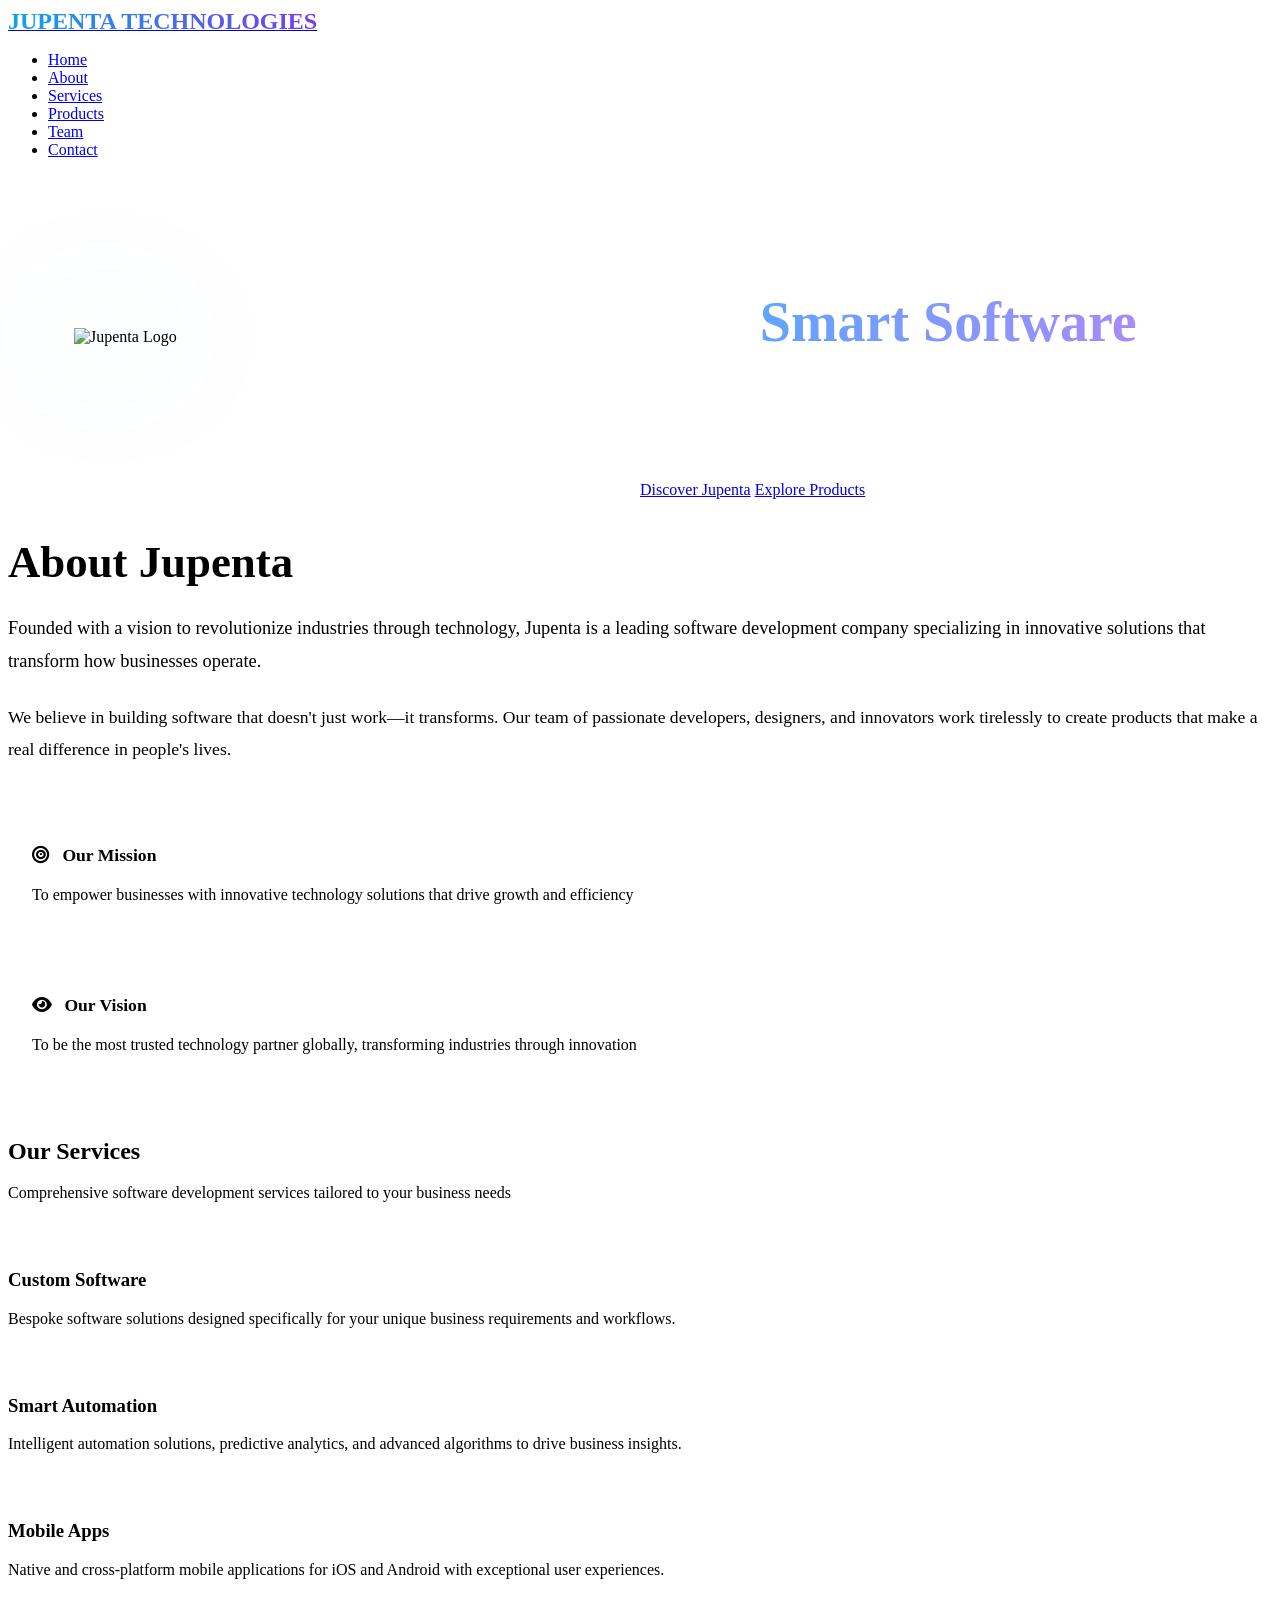
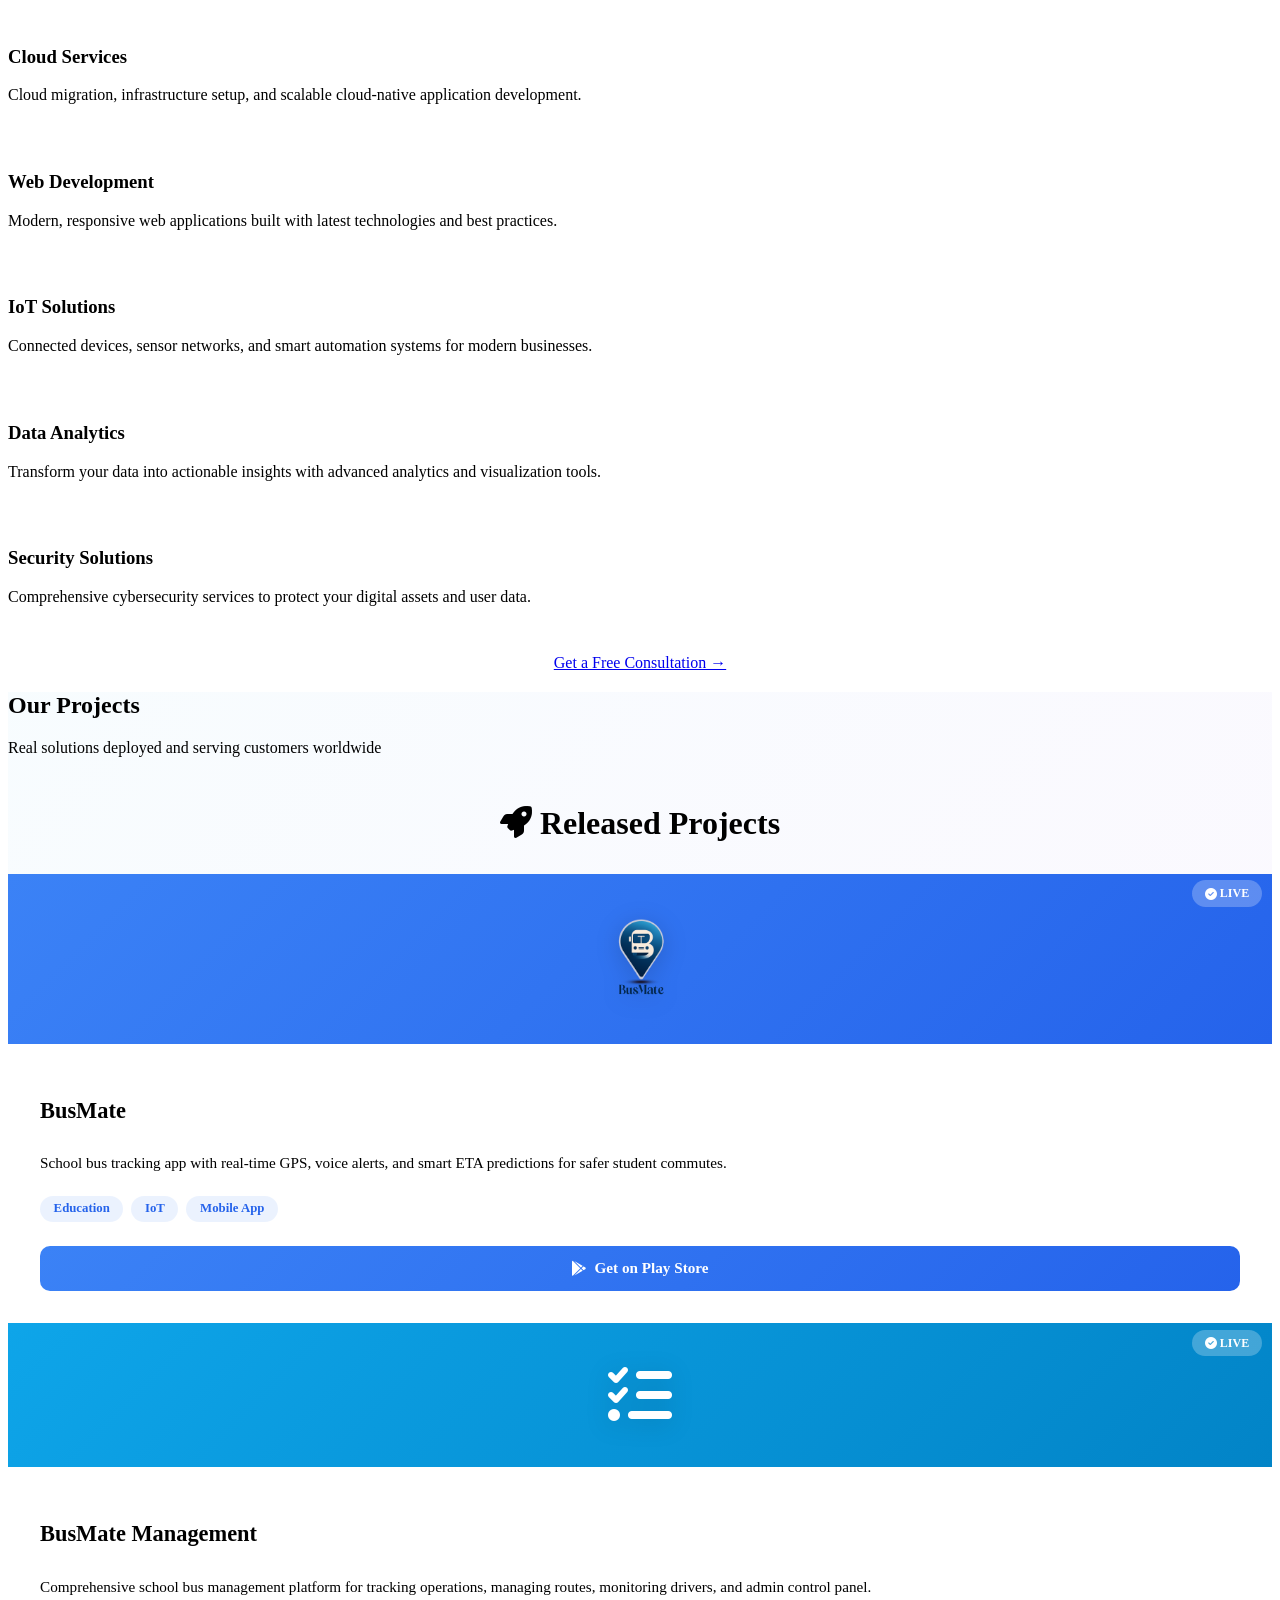
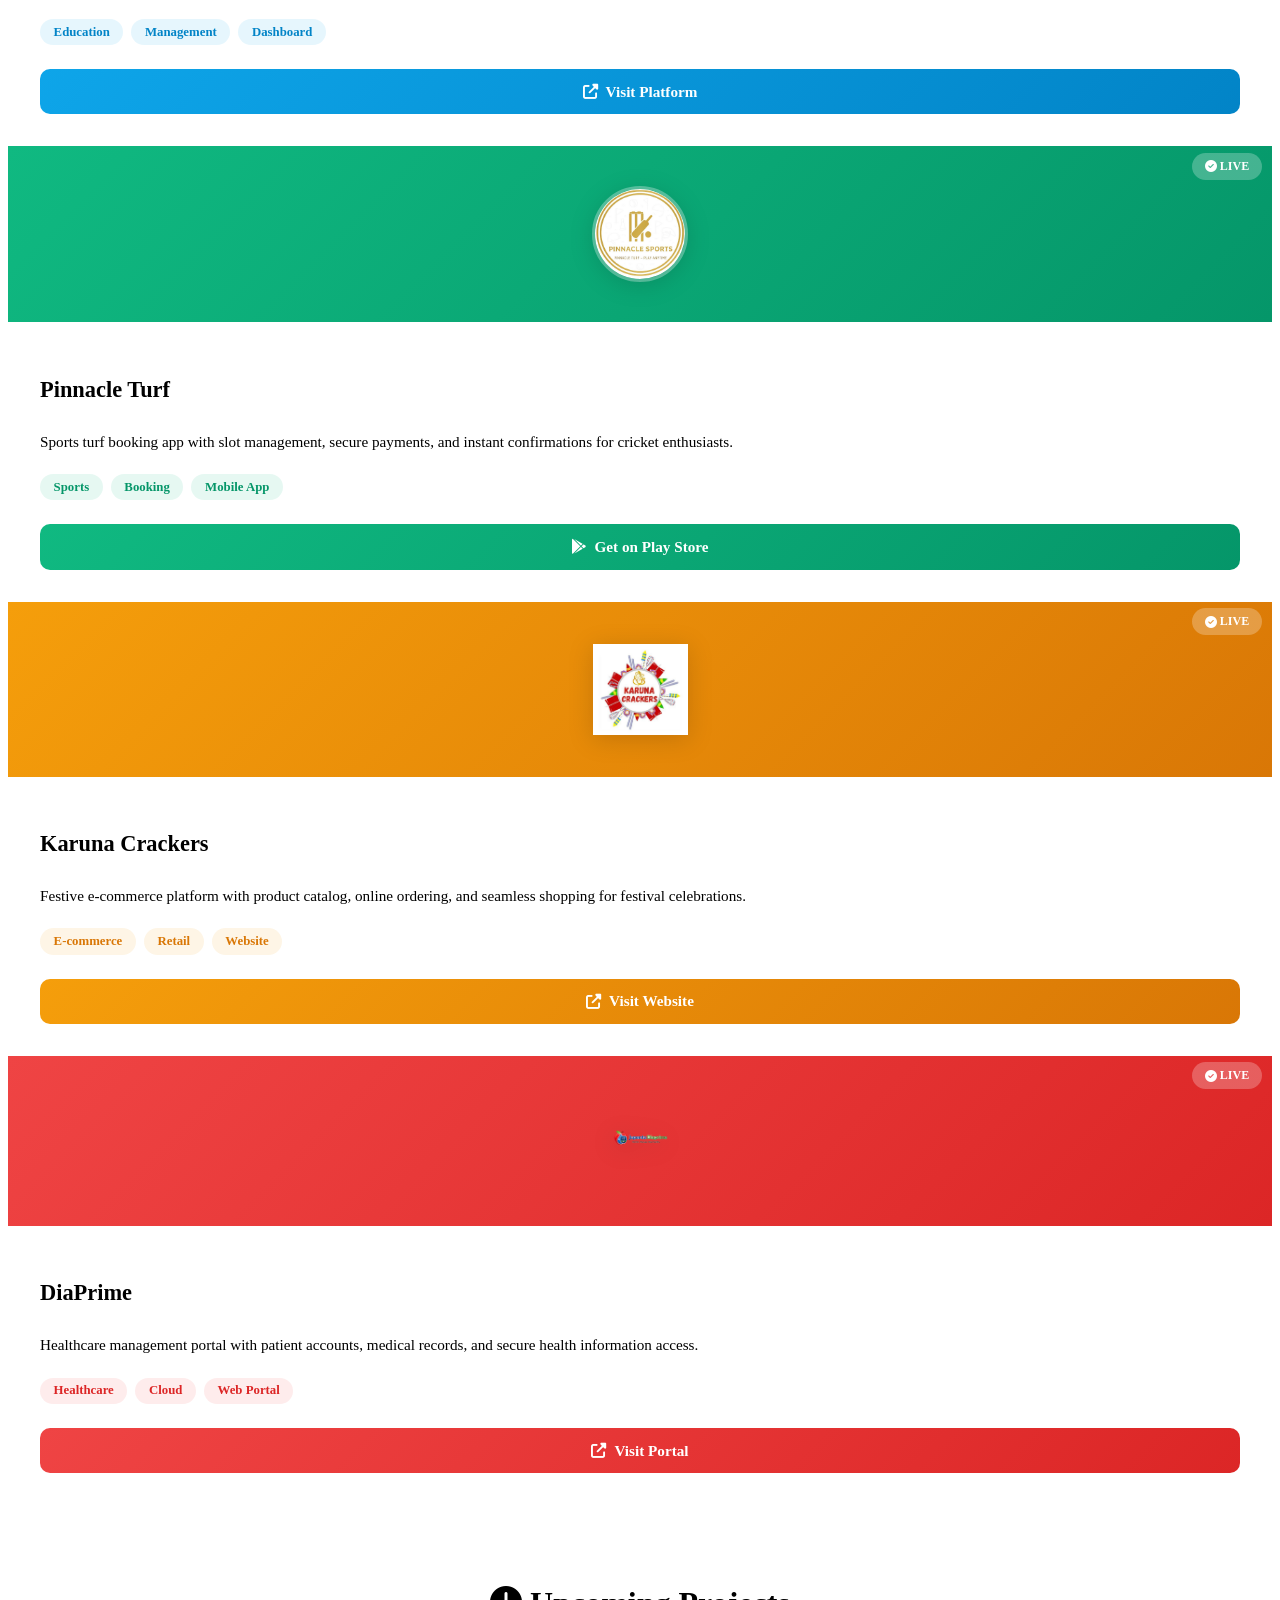
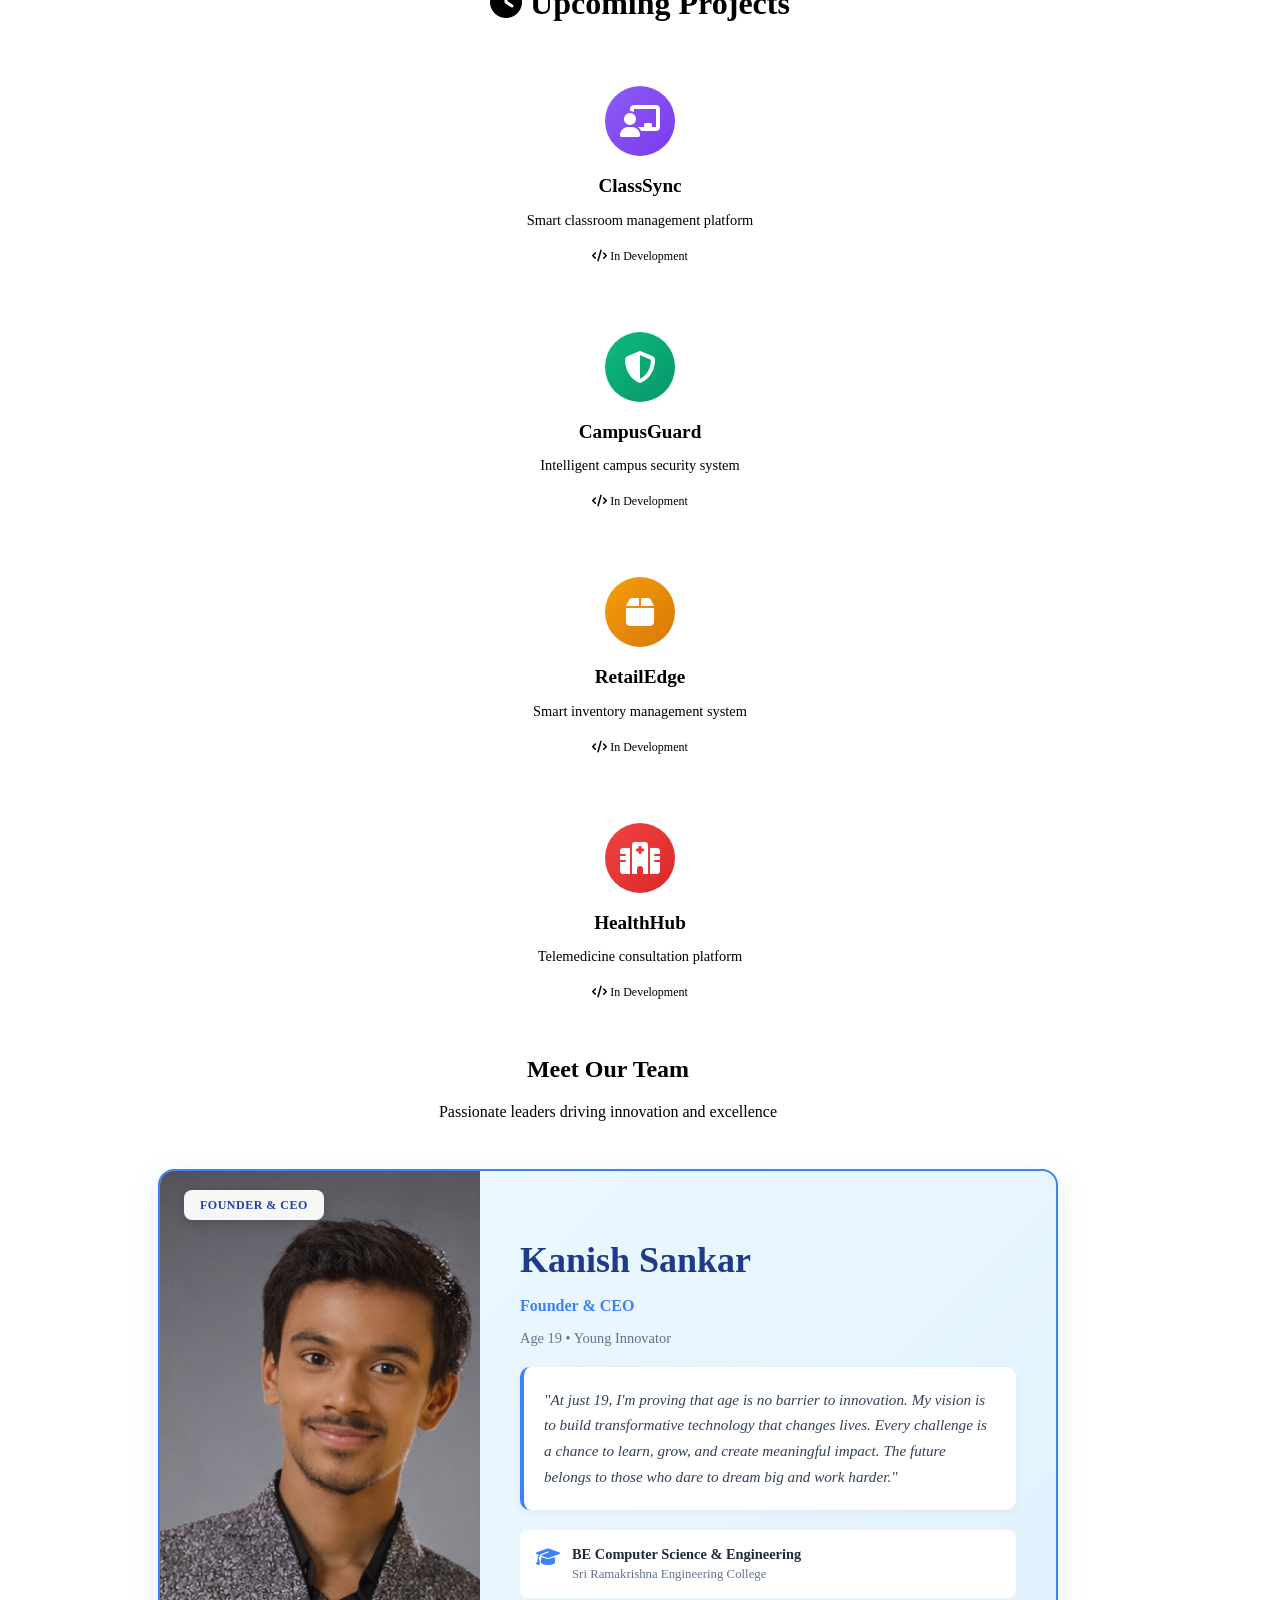
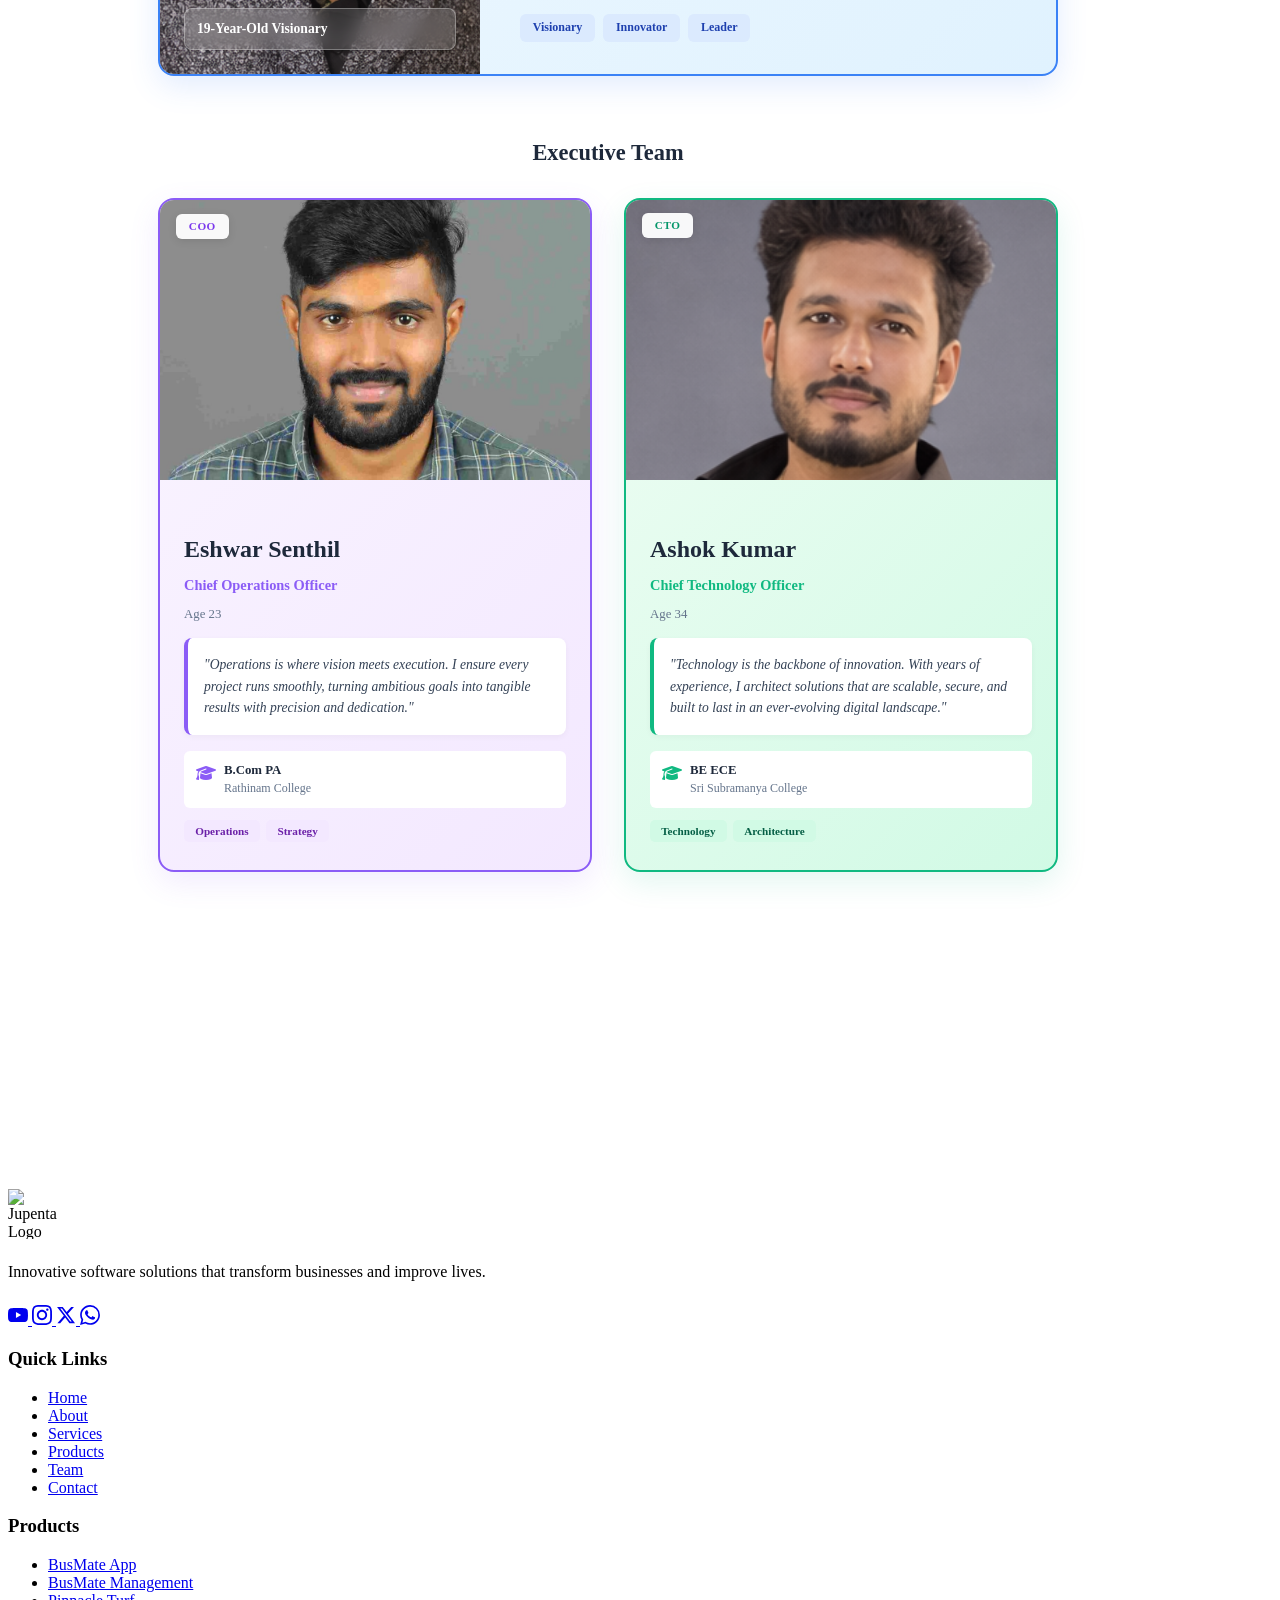
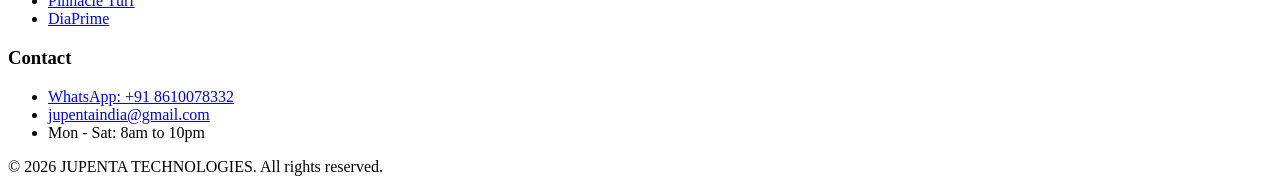
==== index.html @ 092d8afa "Add Team navigation, SEO-optimized team profiles, and cleanup unused product pages" ====
<!DOCTYPE html>
<html lang="en">
<head>
    <meta charset="UTF-8">
    <meta name="viewport" content="width=device-width, initial-scale=1.0">
    <title>Jupenta | Innovative Software Solutions</title>
    <meta name="description" content="Jupenta - Leading software development company delivering innovative solutions for education, healthcare, retail, and smart cities.">
    
    <!-- Fonts -->
    <link rel="preconnect" href="https://fonts.googleapis.com">
    <link rel="preconnect" href="https://fonts.gstatic.com" crossorigin>
    <link href="https://fonts.googleapis.com/css2?family=Sora:wght@300;400;500;600;700&display=swap" rel="stylesheet">
    
    <!-- Tailwind CDN -->
    <script src="https://cdn.tailwindcss.com"></script>
    
    <!-- AOS Animation -->
    <link href="https://unpkg.com/aos@2.3.1/dist/aos.css" rel="stylesheet">
    
    <!-- Custom CSS -->
    <link rel="stylesheet" href="assets/css/styles.css">
    
    <!-- Lottie Player -->
    <script src="https://unpkg.com/@lottiefiles/lottie-player@latest/dist/lottie-player.js"></script>
    
    <!-- Font Awesome Icons -->
    <link rel="stylesheet" href="https://cdnjs.cloudflare.com/ajax/libs/font-awesome/6.5.1/css/all.min.css">
    
    <!-- Structured Data for Organization and Team -->
    <script type="application/ld+json">
    {
        "@context": "https://schema.org",
        "@type": "Organization",
        "name": "Jupenta Technologies",
        "url": "https://jupenta.com",
        "logo": "https://jupenta.com/assets/images/FINAL,JUPENTA,LOGO.png",
        "description": "Leading software development company delivering innovative solutions for education, healthcare, retail, and smart cities.",
        "foundingDate": "2024",
        "founder": {
            "@type": "Person",
            "name": "Kanish Sankar",
            "jobTitle": "Founder & CEO",
            "image": "https://jupenta.com/assets/images/Kanish.png",
            "url": "https://jupenta.com/team/kanish-sankar.html",
            "birthDate": "2007",
            "alumniOf": {
                "@type": "EducationalOrganization",
                "name": "Sri Ramakrishna Engineering College"
            }
        },
        "employee": [
            {
                "@type": "Person",
                "name": "Kanish Sankar",
                "jobTitle": "Founder & CEO",
                "image": "https://jupenta.com/assets/images/Kanish.png",
                "url": "https://jupenta.com/team/kanish-sankar.html",
                "description": "19-year-old visionary founder leading Jupenta Technologies with innovative technology solutions.",
                "alumniOf": {
                    "@type": "EducationalOrganization",
                    "name": "Sri Ramakrishna Engineering College"
                }
            },
            {
                "@type": "Person",
                "name": "Eshwar Senthil",
                "jobTitle": "Chief Operations Officer",
                "image": "https://jupenta.com/assets/images/Eshwar.png",
                "url": "https://jupenta.com/team/eshwar-senthil.html",
                "description": "Chief Operations Officer ensuring seamless execution of projects with precision and dedication.",
                "alumniOf": {
                    "@type": "EducationalOrganization",
                    "name": "Rathinam College"
                }
            },
            {
                "@type": "Person",
                "name": "Ashok Kumar",
                "jobTitle": "Chief Technology Officer",
                "image": "https://jupenta.com/assets/images/Ashok.png",
                "url": "https://jupenta.com/team/ashok-kumar.html",
                "description": "Chief Technology Officer architecting scalable and secure technology solutions.",
                "alumniOf": {
                    "@type": "EducationalOrganization",
                    "name": "Sri Subramanya College"
                }
            }
        ],
        "sameAs": [
            "https://youtube.com/@jupentatechnologies?si=kOAQNrFm26azG8Ka",
            "https://www.instagram.com/jupentaindia/?hl=en",
            "https://x.com/jupentaindia"
        ],
        "contactPoint": {
            "@type": "ContactPoint",
            "telephone": "+91-8610078332",
            "contactType": "Customer Service",
            "availableLanguage": ["English", "Tamil"]
        }
    }
    </script>
</head>
<body>
    <!-- Navigation -->
    <nav class="navbar">
        <div class="nav-container">
            <a href="index.html" class="logo">
                <span style="font-size: 1.5rem; font-weight: 700; background: linear-gradient(90deg, #0ea5e9 0%, #7c3aed 100%); -webkit-background-clip: text; background-clip: text; color: transparent;">JUPENTA TECHNOLOGIES</span>
            </a>
            <ul class="nav-links">
                <li><a href="#home" class="active">Home</a></li>
                <li><a href="#about">About</a></li>
                <li><a href="#services">Services</a></li>
                <li><a href="#products">Products</a></li>
                <li><a href="#team">Team</a></li>
                <li><a href="contact.html">Contact</a></li>
            </ul>
        </div>
    </nav>

    <!-- Hero Section -->
    <section id="home" class="hero hero-gradient">
        <div class="container">
            <div class="grid grid-2" style="align-items: center; display: flex; flex-wrap: wrap;">
                <div data-aos="fade-right" style="order: 2; flex: 1; min-width: 300px;">
                    <h1 style="font-size: 3.5rem; font-weight: 700; line-height: 1.2; margin-bottom: 1.5rem; color: white;">
                        Innovating the Future with <span style="background: linear-gradient(90deg, #60a5fa 0%, #a78bfa 100%); -webkit-background-clip: text; background-clip: text; color: transparent;">Smart Software</span>
                    </h1>
                    <p style="font-size: 1.25rem; color: rgba(255, 255, 255, 0.85); margin-bottom: 2rem; max-width: 600px;">
                        Jupenta delivers cutting-edge software solutions that transform industries. From small businesses to large enterprises, we build technology that makes a difference.
                    </p>
                    <div class="flex gap-3" style="flex-wrap: wrap;">
                        <a href="#about" class="btn btn-primary btn-large">Discover Jupenta</a>
                        <a href="#products" class="btn btn-outline btn-large">Explore Products</a>
                    </div>
                </div>
                <div data-aos="fade-left" class="float-animation" style="position: relative; display: flex; justify-content: center; align-items: center; order: 1; flex: 1; min-width: 300px;">
                    <img src="assets/images/FINAL,JUPENTA,LOGO.png" alt="Jupenta Logo" style="width: 100%; height: auto; max-width: 500px; filter: drop-shadow(0 0 60px rgba(14, 165, 233, 0.6)) drop-shadow(0 0 100px rgba(124, 58, 237, 0.4));" />
                </div>
            </div>
        </div>
    </section>

    <!-- About Jupenta Section -->
    <section id="about" class="section" style="background: white;">
        <div class="container">
            <div class="grid grid-2" style="align-items: center; gap: 4rem;">
                <div data-aos="fade-right">
                    <lottie-player 
                        src="https://assets7.lottiefiles.com/packages/lf20_qp1q7mct.json" 
                        background="transparent" 
                        speed="1" 
                        style="width: 100%; height: auto;" 
                        loop 
                        autoplay>
                    </lottie-player>
                </div>
                <div data-aos="fade-left">
                    <h2 style="font-size: 2.8rem; font-weight: 700; margin-bottom: 1.5rem;">
                        About <span class="gradient-text">Jupenta</span>
                    </h2>
                    <p style="font-size: 1.15rem; color: var(--gray-600); margin-bottom: 1.5rem; line-height: 1.8;">
                        Founded with a vision to revolutionize industries through technology, Jupenta is a leading software development company specializing in innovative solutions that transform how businesses operate.
                    </p>
                    <p style="font-size: 1.1rem; color: var(--gray-600); margin-bottom: 2rem; line-height: 1.8;">
                        We believe in building software that doesn't just work—it transforms. Our team of passionate developers, designers, and innovators work tirelessly to create products that make a real difference in people's lives.
                    </p>
                    
                    <div class="grid grid-2" style="gap: 2rem; margin-bottom: 2.5rem;">
                        <div class="glass-card" style="padding: 1.5rem;">
                            <h4 style="font-weight: 600; margin-bottom: 0.75rem; color: var(--primary-600); font-size: 1.1rem;"><i class="fas fa-bullseye" style="margin-right: 0.5rem;"></i> Our Mission</h4>
                            <p style="color: var(--gray-600); line-height: 1.6;">To empower businesses with innovative technology solutions that drive growth and efficiency</p>
                        </div>
                        <div class="glass-card" style="padding: 1.5rem;">
                            <h4 style="font-weight: 600; margin-bottom: 0.75rem; color: var(--primary-600); font-size: 1.1rem;"><i class="fas fa-eye" style="margin-right: 0.5rem;"></i> Our Vision</h4>
                            <p style="color: var(--gray-600); line-height: 1.6;">To be the most trusted technology partner globally, transforming industries through innovation</p>
                        </div>
                    </div>
                </div>
            </div>
        </div>
    </section>

    <!-- Services Section -->
    <section id="services" class="section">
        <div class="container">
            <h2 class="section-title" data-aos="fade-up">Our <span class="gradient-text">Services</span></h2>
            <p class="section-subtitle" data-aos="fade-up" data-aos-delay="100">
                Comprehensive software development services tailored to your business needs
            </p>
            
            <div class="grid grid-4">
                <div class="card" data-aos="fade-up" data-aos-delay="100">
                    <div class="card-icon" style="background: linear-gradient(135deg, var(--primary-500), var(--primary-700));"><i class="fas fa-laptop-code" style="color: white; font-size: 2rem;"></i></div>
                    <h3 class="card-title">Custom Software</h3>
                    <p class="card-text">
                        Bespoke software solutions designed specifically for your unique business requirements and workflows.
                    </p>
                </div>
                
                <div class="card" data-aos="fade-up" data-aos-delay="200">
                    <div class="card-icon" style="background: linear-gradient(135deg, var(--primary-500), var(--primary-700));"><i class="fas fa-brain" style="color: white; font-size: 2rem;"></i></div>
                    <h3 class="card-title">Smart Automation</h3>
                    <p class="card-text">
                        Intelligent automation solutions, predictive analytics, and advanced algorithms to drive business insights.
                    </p>
                </div>
                
                <div class="card" data-aos="fade-up" data-aos-delay="300">
                    <div class="card-icon" style="background: linear-gradient(135deg, var(--primary-500), var(--primary-700));"><i class="fas fa-mobile-alt" style="color: white; font-size: 2rem;"></i></div>
                    <h3 class="card-title">Mobile Apps</h3>
                    <p class="card-text">
                        Native and cross-platform mobile applications for iOS and Android with exceptional user experiences.
                    </p>
                </div>
                
                <div class="card" data-aos="fade-up" data-aos-delay="400">
                    <div class="card-icon" style="background: linear-gradient(135deg, var(--primary-500), var(--primary-700));"><i class="fas fa-cloud" style="color: white; font-size: 2rem;"></i></div>
                    <h3 class="card-title">Cloud Services</h3>
                    <p class="card-text">
                        Cloud migration, infrastructure setup, and scalable cloud-native application development.
                    </p>
                </div>
                
                <div class="card" data-aos="fade-up" data-aos-delay="100">
                    <div class="card-icon" style="background: linear-gradient(135deg, var(--primary-500), var(--primary-700));"><i class="fas fa-globe" style="color: white; font-size: 2rem;"></i></div>
                    <h3 class="card-title">Web Development</h3>
                    <p class="card-text">
                        Modern, responsive web applications built with latest technologies and best practices.
                    </p>
                </div>
                
                <div class="card" data-aos="fade-up" data-aos-delay="200">
                    <div class="card-icon" style="background: linear-gradient(135deg, var(--primary-500), var(--primary-700));"><i class="fas fa-microchip" style="color: white; font-size: 2rem;"></i></div>
                    <h3 class="card-title">IoT Solutions</h3>
                    <p class="card-text">
                        Connected devices, sensor networks, and smart automation systems for modern businesses.
                    </p>
                </div>
                
                <div class="card" data-aos="fade-up" data-aos-delay="300">
                    <div class="card-icon" style="background: linear-gradient(135deg, var(--primary-500), var(--primary-700));"><i class="fas fa-chart-line" style="color: white; font-size: 2rem;"></i></div>
                    <h3 class="card-title">Data Analytics</h3>
                    <p class="card-text">
                        Transform your data into actionable insights with advanced analytics and visualization tools.
                    </p>
                </div>
                
                <div class="card" data-aos="fade-up" data-aos-delay="400">
                    <div class="card-icon" style="background: linear-gradient(135deg, var(--primary-500), var(--primary-700));"><i class="fas fa-lock" style="color: white; font-size: 2rem;"></i></div>
                    <h3 class="card-title">Security Solutions</h3>
                    <p class="card-text">
                        Comprehensive cybersecurity services to protect your digital assets and user data.
                    </p>
                </div>
            </div>
            
            <!-- Services CTA -->
            <div style="text-align: center; margin-top: 3rem;" data-aos="fade-up">
                <a href="contact.html" class="btn btn-primary btn-large">Get a Free Consultation →</a>
            </div>
        </div>
    </section>

    <!-- Products Section -->
    <section id="products" class="section" style="background: white; position: relative;">
        <!-- Decorative Background -->
        <div style="position: absolute; top: 0; left: 0; width: 100%; height: 300px; background: linear-gradient(135deg, rgba(14, 165, 233, 0.03) 0%, rgba(124, 58, 237, 0.03) 100%); border-radius: 0 0 50% 50% / 0 0 20px 20px; z-index: 0;"></div>
        
        <div class="container" style="position: relative; z-index: 1;">
            <h2 class="section-title" data-aos="fade-up">Our <span class="gradient-text">Projects</span></h2>
            <p class="section-subtitle" data-aos="fade-up" data-aos-delay="100">
                Real solutions deployed and serving customers worldwide
            </p>
            
            <!-- Released Projects -->
            <div style="margin-top: 3rem; margin-bottom: 2rem;">
                <h3 style="font-size: 2rem; font-weight: 700; margin-bottom: 2rem; text-align: center; color: var(--primary-600);" data-aos="fade-up">
                    <i class="fas fa-rocket" style="margin-right: 0.5rem;"></i>Released Projects
                </h3>
            </div>
            
            <div class="grid grid-3">
                <!-- BusMate App -->
                <div data-aos="fade-up" data-aos-delay="100">
                    <div class="glass-card" style="height: 100%; padding: 0; overflow: hidden; transition: transform 0.3s ease, box-shadow 0.3s ease; cursor: pointer; display: flex; flex-direction: column;" onmouseover="this.style.transform='translateY(-8px)'; this.style.boxShadow='0 20px 40px rgba(59, 130, 246, 0.2)';" onmouseout="this.style.transform='translateY(0)'; this.style.boxShadow='';">
                        <!-- Header with Logo -->
                        <div style="background: linear-gradient(135deg, #3b82f6, #2563eb); padding: 2.5rem; position: relative; overflow: hidden;">
                            <div style="position: absolute; top: 10px; right: 10px;">
                                <span style="background: rgba(255, 255, 255, 0.25); backdrop-filter: blur(10px); padding: 0.4rem 0.8rem; border-radius: 20px; font-size: 0.75rem; color: white; font-weight: 600;">
                                    <i class="fas fa-check-circle"></i> LIVE
                                </span>
                            </div>
                            <div style="display: flex; align-items: center; justify-content: center;">
                                <img src="assets/images/BUSMATE.FRONT.png" alt="BusMate" style="width: 90px; height: 90px; object-fit: contain; filter: drop-shadow(0 4px 12px rgba(0,0,0,0.15));">
                            </div>
                        </div>
                        
                        <!-- Content -->
                        <div style="padding: 2rem; display: flex; flex-direction: column; flex-grow: 1;">
                            <h3 style="font-size: 1.4rem; font-weight: 700; margin-bottom: 0.75rem; color: var(--dark);">BusMate</h3>
                            <p style="font-size: 0.95rem; color: var(--gray-600); line-height: 1.6; margin-bottom: 1.25rem;">
                                School bus tracking app with real-time GPS, voice alerts, and smart ETA predictions for safer student commutes.
                            </p>
                            
                            <!-- Tags -->
                            <div style="display: flex; gap: 0.5rem; flex-wrap: wrap; margin-bottom: 1.5rem;">
                                <span style="padding: 0.35rem 0.85rem; background: rgba(59, 130, 246, 0.1); color: #2563eb; border-radius: 20px; font-size: 0.8rem; font-weight: 600;">Education</span>
                                <span style="padding: 0.35rem 0.85rem; background: rgba(59, 130, 246, 0.1); color: #2563eb; border-radius: 20px; font-size: 0.8rem; font-weight: 600;">IoT</span>
                                <span style="padding: 0.35rem 0.85rem; background: rgba(59, 130, 246, 0.1); color: #2563eb; border-radius: 20px; font-size: 0.8rem; font-weight: 600;">Mobile App</span>
                            </div>
                            
                            <!-- Link -->
                            <a href="https://play.google.com/store/apps/details?id=com.jupenta.busmate" target="_blank" style="display: flex; align-items: center; justify-content: center; gap: 0.5rem; padding: 0.85rem; background: linear-gradient(135deg, #3b82f6, #2563eb); color: white; text-decoration: none; border-radius: 10px; font-weight: 600; font-size: 0.95rem; transition: all 0.3s ease; margin-top: auto;" onmouseover="this.style.transform='scale(1.02)'" onmouseout="this.style.transform='scale(1)'">
                                <i class="fab fa-google-play"></i> Get on Play Store
                            </a>
                        </div>
                    </div>
                </div>

                <!-- BusMate Management -->
                <div data-aos="fade-up" data-aos-delay="150">
                    <div class="glass-card" style="height: 100%; padding: 0; overflow: hidden; transition: transform 0.3s ease, box-shadow 0.3s ease; cursor: pointer; display: flex; flex-direction: column;" onmouseover="this.style.transform='translateY(-8px)'; this.style.boxShadow='0 20px 40px rgba(14, 165, 233, 0.2)';" onmouseout="this.style.transform='translateY(0)'; this.style.boxShadow='';">
                        <!-- Header with Icon -->
                        <div style="background: linear-gradient(135deg, #0ea5e9, #0284c7); padding: 2.5rem; position: relative; overflow: hidden;">
                            <div style="position: absolute; top: 10px; right: 10px;">
                                <span style="background: rgba(255, 255, 255, 0.25); backdrop-filter: blur(10px); padding: 0.4rem 0.8rem; border-radius: 20px; font-size: 0.75rem; color: white; font-weight: 600;">
                                    <i class="fas fa-check-circle"></i> LIVE
                                </span>
                            </div>
                            <div style="display: flex; align-items: center; justify-content: center;">
                                <i class="fas fa-tasks" style="font-size: 4rem; color: white; filter: drop-shadow(0 4px 12px rgba(0,0,0,0.15));"></i>
                            </div>
                        </div>
                        
                        <!-- Content -->
                        <div style="padding: 2rem; display: flex; flex-direction: column; flex-grow: 1;">
                            <h3 style="font-size: 1.4rem; font-weight: 700; margin-bottom: 0.75rem; color: var(--dark);">BusMate Management</h3>
                            <p style="font-size: 0.95rem; color: var(--gray-600); line-height: 1.6; margin-bottom: 1.25rem;">
                                Comprehensive school bus management platform for tracking operations, managing routes, monitoring drivers, and admin control panel.
                            </p>
                            
                            <!-- Tags -->
                            <div style="display: flex; gap: 0.5rem; flex-wrap: wrap; margin-bottom: 1.5rem;">
                                <span style="padding: 0.35rem 0.85rem; background: rgba(14, 165, 233, 0.1); color: #0284c7; border-radius: 20px; font-size: 0.8rem; font-weight: 600;">Education</span>
                                <span style="padding: 0.35rem 0.85rem; background: rgba(14, 165, 233, 0.1); color: #0284c7; border-radius: 20px; font-size: 0.8rem; font-weight: 600;">Management</span>
                                <span style="padding: 0.35rem 0.85rem; background: rgba(14, 165, 233, 0.1); color: #0284c7; border-radius: 20px; font-size: 0.8rem; font-weight: 600;">Dashboard</span>
                            </div>
                            
                            <!-- Link -->
                            <a href="https://busmate.jupenta.com" target="_blank" style="display: flex; align-items: center; justify-content: center; gap: 0.5rem; padding: 0.85rem; background: linear-gradient(135deg, #0ea5e9, #0284c7); color: white; text-decoration: none; border-radius: 10px; font-weight: 600; font-size: 0.95rem; transition: all 0.3s ease; margin-top: auto;" onmouseover="this.style.transform='scale(1.02)'" onmouseout="this.style.transform='scale(1)'">
                                <i class="fas fa-external-link-alt"></i> Visit Platform
                            </a>
                        </div>
                    </div>
                </div>

                <!-- Pinnacle Turf -->
                <div data-aos="fade-up" data-aos-delay="200">
                    <div class="glass-card" style="height: 100%; padding: 0; overflow: hidden; transition: transform 0.3s ease, box-shadow 0.3s ease; cursor: pointer; display: flex; flex-direction: column;" onmouseover="this.style.transform='translateY(-8px)'; this.style.boxShadow='0 20px 40px rgba(16, 185, 129, 0.2)';" onmouseout="this.style.transform='translateY(0)'; this.style.boxShadow='';">
                        <!-- Header with Logo -->
                        <div style="background: linear-gradient(135deg, #10b981, #059669); padding: 2.5rem; position: relative; overflow: hidden;">
                            <div style="position: absolute; top: 10px; right: 10px;">
                                <span style="background: rgba(255, 255, 255, 0.25); backdrop-filter: blur(10px); padding: 0.4rem 0.8rem; border-radius: 20px; font-size: 0.75rem; color: white; font-weight: 600;">
                                    <i class="fas fa-check-circle"></i> LIVE
                                </span>
                            </div>
                            <div style="display: flex; align-items: center; justify-content: center;">
                                <img src="assets/images/pinnaclelogo.jpeg" alt="Pinnacle Turf" style="width: 90px; height: 90px; object-fit: contain; border-radius: 50%; border: 3px solid rgba(255,255,255,0.3); filter: drop-shadow(0 4px 12px rgba(0,0,0,0.15));">
                            </div>
                        </div>
                        
                        <!-- Content -->
                        <div style="padding: 2rem; display: flex; flex-direction: column; flex-grow: 1;">
                            <h3 style="font-size: 1.4rem; font-weight: 700; margin-bottom: 0.75rem; color: var(--dark);">Pinnacle Turf</h3>
                            <p style="font-size: 0.95rem; color: var(--gray-600); line-height: 1.6; margin-bottom: 1.25rem;">
                                Sports turf booking app with slot management, secure payments, and instant confirmations for cricket enthusiasts.
                            </p>
                            
                            <!-- Tags -->
                            <div style="display: flex; gap: 0.5rem; flex-wrap: wrap; margin-bottom: 1.5rem;">
                                <span style="padding: 0.35rem 0.85rem; background: rgba(16, 185, 129, 0.1); color: #059669; border-radius: 20px; font-size: 0.8rem; font-weight: 600;">Sports</span>
                                <span style="padding: 0.35rem 0.85rem; background: rgba(16, 185, 129, 0.1); color: #059669; border-radius: 20px; font-size: 0.8rem; font-weight: 600;">Booking</span>
                                <span style="padding: 0.35rem 0.85rem; background: rgba(16, 185, 129, 0.1); color: #059669; border-radius: 20px; font-size: 0.8rem; font-weight: 600;">Mobile App</span>
                            </div>
                            
                            <!-- Link -->
                            <a href="https://play.google.com/store/apps/details?id=com.pinnacle.turf" target="_blank" style="display: flex; align-items: center; justify-content: center; gap: 0.5rem; padding: 0.85rem; background: linear-gradient(135deg, #10b981, #059669); color: white; text-decoration: none; border-radius: 10px; font-weight: 600; font-size: 0.95rem; transition: all 0.3s ease; margin-top: auto;" onmouseover="this.style.transform='scale(1.02)'" onmouseout="this.style.transform='scale(1)'">
                                <i class="fab fa-google-play"></i> Get on Play Store
                            </a>
                        </div>
                    </div>
                </div>

                <!-- Karuna Crackers -->
                <div data-aos="fade-up" data-aos-delay="250">
                    <div class="glass-card" style="height: 100%; padding: 0; overflow: hidden; transition: transform 0.3s ease, box-shadow 0.3s ease; cursor: pointer; display: flex; flex-direction: column;" onmouseover="this.style.transform='translateY(-8px)'; this.style.boxShadow='0 20px 40px rgba(245, 158, 11, 0.2)';" onmouseout="this.style.transform='translateY(0)'; this.style.boxShadow='';">
                        <!-- Header with Logo -->
                        <div style="background: linear-gradient(135deg, #f59e0b, #d97706); padding: 2.5rem; position: relative; overflow: hidden;">
                            <div style="position: absolute; top: 10px; right: 10px;">
                                <span style="background: rgba(255, 255, 255, 0.25); backdrop-filter: blur(10px); padding: 0.4rem 0.8rem; border-radius: 20px; font-size: 0.75rem; color: white; font-weight: 600;">
                                    <i class="fas fa-check-circle"></i> LIVE
                                </span>
                            </div>
                            <div style="display: flex; align-items: center; justify-content: center;">
                                <img src="assets/images/Karuna Crackers Logo.png" alt="Karuna Crackers" style="width: 95px; height: 95px; object-fit: contain; filter: drop-shadow(0 4px 12px rgba(0,0,0,0.15));">
                            </div>
                        </div>
                        
                        <!-- Content -->
                        <div style="padding: 2rem; display: flex; flex-direction: column; flex-grow: 1;">
                            <h3 style="font-size: 1.4rem; font-weight: 700; margin-bottom: 0.75rem; color: var(--dark);">Karuna Crackers</h3>
                            <p style="font-size: 0.95rem; color: var(--gray-600); line-height: 1.6; margin-bottom: 1.25rem;">
                                Festive e-commerce platform with product catalog, online ordering, and seamless shopping for festival celebrations.
                            </p>
                            
                            <!-- Tags -->
                            <div style="display: flex; gap: 0.5rem; flex-wrap: wrap; margin-bottom: 1.5rem;">
                                <span style="padding: 0.35rem 0.85rem; background: rgba(245, 158, 11, 0.1); color: #d97706; border-radius: 20px; font-size: 0.8rem; font-weight: 600;">E-commerce</span>
                                <span style="padding: 0.35rem 0.85rem; background: rgba(245, 158, 11, 0.1); color: #d97706; border-radius: 20px; font-size: 0.8rem; font-weight: 600;">Retail</span>
                                <span style="padding: 0.35rem 0.85rem; background: rgba(245, 158, 11, 0.1); color: #d97706; border-radius: 20px; font-size: 0.8rem; font-weight: 600;">Website</span>
                            </div>
                            
                            <!-- Link -->
                            <a href="#" style="display: flex; align-items: center; justify-content: center; gap: 0.5rem; padding: 0.85rem; background: linear-gradient(135deg, #f59e0b, #d97706); color: white; text-decoration: none; border-radius: 10px; font-weight: 600; font-size: 0.95rem; transition: all 0.3s ease; margin-top: auto;" onmouseover="this.style.transform='scale(1.02)'" onmouseout="this.style.transform='scale(1)'">
                                <i class="fas fa-external-link-alt"></i> Visit Website
                            </a>
                        </div>
                    </div>
                </div>

                <!-- DiaPrime -->
                <div data-aos="fade-up" data-aos-delay="300">
                    <div class="glass-card" style="height: 100%; padding: 0; overflow: hidden; transition: transform 0.3s ease, box-shadow 0.3s ease; cursor: pointer; display: flex; flex-direction: column;" onmouseover="this.style.transform='translateY(-8px)'; this.style.boxShadow='0 20px 40px rgba(239, 68, 68, 0.2)';" onmouseout="this.style.transform='translateY(0)'; this.style.boxShadow='';">
                        <!-- Header with Logo -->
                        <div style="background: linear-gradient(135deg, #ef4444, #dc2626); padding: 2.5rem; position: relative; overflow: hidden;">
                            <div style="position: absolute; top: 10px; right: 10px;">
                                <span style="background: rgba(255, 255, 255, 0.25); backdrop-filter: blur(10px); padding: 0.4rem 0.8rem; border-radius: 20px; font-size: 0.75rem; color: white; font-weight: 600;">
                                    <i class="fas fa-check-circle"></i> LIVE
                                </span>
                            </div>
                            <div style="display: flex; align-items: center; justify-content: center;">
                                <img src="assets/images/DiaPrime Logo.png" alt="DiaPrime" style="width: 90px; height: 90px; object-fit: contain; filter: drop-shadow(0 4px 12px rgba(0,0,0,0.15));">
                            </div>
                        </div>
                        
                        <!-- Content -->
                        <div style="padding: 2rem; display: flex; flex-direction: column; flex-grow: 1;">
                            <h3 style="font-size: 1.4rem; font-weight: 700; margin-bottom: 0.75rem; color: var(--dark);">DiaPrime</h3>
                            <p style="font-size: 0.95rem; color: var(--gray-600); line-height: 1.6; margin-bottom: 1.25rem;">
                                Healthcare management portal with patient accounts, medical records, and secure health information access.
                            </p>
                            
                            <!-- Tags -->
                            <div style="display: flex; gap: 0.5rem; flex-wrap: wrap; margin-bottom: 1.5rem;">
                                <span style="padding: 0.35rem 0.85rem; background: rgba(239, 68, 68, 0.1); color: #dc2626; border-radius: 20px; font-size: 0.8rem; font-weight: 600;">Healthcare</span>
                                <span style="padding: 0.35rem 0.85rem; background: rgba(239, 68, 68, 0.1); color: #dc2626; border-radius: 20px; font-size: 0.8rem; font-weight: 600;">Cloud</span>
                                <span style="padding: 0.35rem 0.85rem; background: rgba(239, 68, 68, 0.1); color: #dc2626; border-radius: 20px; font-size: 0.8rem; font-weight: 600;">Web Portal</span>
                            </div>
                            
                            <!-- Link -->
                            <a href="https://diaprime.netlify.app" target="_blank" style="display: flex; align-items: center; justify-content: center; gap: 0.5rem; padding: 0.85rem; background: linear-gradient(135deg, #ef4444, #dc2626); color: white; text-decoration: none; border-radius: 10px; font-weight: 600; font-size: 0.95rem; transition: all 0.3s ease; margin-top: auto;" onmouseover="this.style.transform='scale(1.02)'" onmouseout="this.style.transform='scale(1)'">
                                <i class="fas fa-external-link-alt"></i> Visit Portal
                            </a>
                        </div>
                    </div>
                </div>
            </div>

            <!-- Upcoming Projects -->
            <div style="margin-top: 5rem; margin-bottom: 2rem;">
                <h3 style="font-size: 2rem; font-weight: 700; margin-bottom: 2rem; text-align: center; color: var(--gray-600);" data-aos="fade-up">
                    <i class="fas fa-clock" style="margin-right: 0.5rem;"></i>Upcoming Projects
                </h3>
            </div>
            
            <div class="grid grid-4">
                <!-- ClassSync -->
                <div class="glass-card" data-aos="fade-up" data-aos-delay="100" style="padding: 2rem; text-align: center;">
                    <div style="width: 70px; height: 70px; background: linear-gradient(135deg, #8b5cf6, #7c3aed); border-radius: 50%; display: flex; align-items: center; justify-content: center; margin: 0 auto 1rem;">
                        <i class="fas fa-chalkboard-teacher" style="color: white; font-size: 2rem;"></i>
                    </div>
                    <h3 style="font-weight: 600; margin-bottom: 0.75rem; font-size: 1.2rem;">ClassSync</h3>
                    <p style="color: var(--gray-600); font-size: 0.9rem; margin-bottom: 1rem;">Smart classroom management platform</p>
                    <span style="display: inline-block; padding: 0.25rem 0.75rem; background: var(--gray-200); color: var(--gray-600); border-radius: 20px; font-size: 0.75rem;"><i class="fas fa-code"></i> In Development</span>
                </div>

                <!-- CampusGuard -->
                <div class="glass-card" data-aos="fade-up" data-aos-delay="150" style="padding: 2rem; text-align: center;">
                    <div style="width: 70px; height: 70px; background: linear-gradient(135deg, #10b981, #059669); border-radius: 50%; display: flex; align-items: center; justify-content: center; margin: 0 auto 1rem;">
                        <i class="fas fa-shield-alt" style="color: white; font-size: 2rem;"></i>
                    </div>
                    <h3 style="font-weight: 600; margin-bottom: 0.75rem; font-size: 1.2rem;">CampusGuard</h3>
                    <p style="color: var(--gray-600); font-size: 0.9rem; margin-bottom: 1rem;">Intelligent campus security system</p>
                    <span style="display: inline-block; padding: 0.25rem 0.75rem; background: var(--gray-200); color: var(--gray-600); border-radius: 20px; font-size: 0.75rem;"><i class="fas fa-code"></i> In Development</span>
                </div>

                <!-- RetailEdge -->
                <div class="glass-card" data-aos="fade-up" data-aos-delay="200" style="padding: 2rem; text-align: center;">
                    <div style="width: 70px; height: 70px; background: linear-gradient(135deg, #f59e0b, #d97706); border-radius: 50%; display: flex; align-items: center; justify-content: center; margin: 0 auto 1rem;">
                        <i class="fas fa-box" style="color: white; font-size: 2rem;"></i>
                    </div>
                    <h3 style="font-weight: 600; margin-bottom: 0.75rem; font-size: 1.2rem;">RetailEdge</h3>
                    <p style="color: var(--gray-600); font-size: 0.9rem; margin-bottom: 1rem;">Smart inventory management system</p>
                    <span style="display: inline-block; padding: 0.25rem 0.75rem; background: var(--gray-200); color: var(--gray-600); border-radius: 20px; font-size: 0.75rem;"><i class="fas fa-code"></i> In Development</span>
                </div>

                <!-- HealthHub -->
                <div class="glass-card" data-aos="fade-up" data-aos-delay="250" style="padding: 2rem; text-align: center;">
                    <div style="width: 70px; height: 70px; background: linear-gradient(135deg, #ef4444, #dc2626); border-radius: 50%; display: flex; align-items: center; justify-content: center; margin: 0 auto 1rem;">
                        <i class="fas fa-hospital" style="color: white; font-size: 2rem;"></i>
                    </div>
                    <h3 style="font-weight: 600; margin-bottom: 0.75rem; font-size: 1.2rem;">HealthHub</h3>
                    <p style="color: var(--gray-600); font-size: 0.9rem; margin-bottom: 1rem;">Telemedicine consultation platform</p>
                    <span style="display: inline-block; padding: 0.25rem 0.75rem; background: var(--gray-200); color: var(--gray-600); border-radius: 20px; font-size: 0.75rem;"><i class="fas fa-code"></i> In Development</span>
                </div>
            </div>
        </div>
    </section>

    <!-- Our Team Section -->
    <section id="team" class="section" style="background: white;">
        <div class="container" style="max-width: 1200px;">
            <!-- Section Header -->
            <div style="text-align: center; margin-bottom: 3rem;" data-aos="fade-up">
                <h2 class="section-title">Meet Our <span class="gradient-text">Team</span></h2>
                <p style="font-size: 1rem; color: var(--gray-600); max-width: 600px; margin: 0 auto;">
                    Passionate leaders driving innovation and excellence
                </p>
            </div>
            
            <!-- CEO Featured Section -->
            <div style="max-width: 900px; margin: 0 auto 4rem;" data-aos="fade-up" data-aos-delay="100">
                <a href="team/kanish-sankar.html" style="text-decoration: none; color: inherit; display: block; transition: transform 0.3s ease;" onmouseover="this.style.transform='translateY(-5px)'" onmouseout="this.style.transform='translateY(0)'">
                <div style="background: linear-gradient(135deg, #f0f9ff 0%, #e0f2fe 100%); border-radius: 16px; border: 2px solid #3b82f6; overflow: hidden; box-shadow: 0 10px 30px rgba(59, 130, 246, 0.15); cursor: pointer;">
                    <div style="display: grid; grid-template-columns: 320px 1fr; gap: 0;">
                        <!-- CEO Image -->
                        <div style="position: relative; overflow: hidden; background: linear-gradient(135deg, #3b82f6 0%, #2563eb 100%);">
                            <img src="assets/images/Kanish.png" alt="Kanish Sankar" style="width: 100%; height: 100%; object-fit: cover; display: block;">
                            <div style="position: absolute; top: 1.5rem; left: 1.5rem;">
                                <span style="background: rgba(255, 255, 255, 0.95); padding: 0.5rem 1rem; border-radius: 8px; font-size: 0.75rem; font-weight: 700; color: #1e40af; box-shadow: 0 4px 12px rgba(0,0,0,0.15); letter-spacing: 0.5px;">
                                    FOUNDER & CEO
                                </span>
                            </div>
                            <div style="position: absolute; bottom: 1.5rem; left: 1.5rem; right: 1.5rem;">
                                <div style="background: rgba(255, 255, 255, 0.15); backdrop-filter: blur(10px); padding: 0.75rem; border-radius: 8px; border: 1px solid rgba(255, 255, 255, 0.3);">
                                    <p style="color: white; font-size: 0.85rem; margin: 0; font-weight: 600;">
                                        19-Year-Old Visionary
                                    </p>
                                </div>
                            </div>
                        </div>
                        
                        <!-- CEO Content -->
                        <div style="padding: 2rem 2.5rem;">
                            <h3 style="font-size: 2.25rem; font-weight: 700; color: #1e3a8a; margin-bottom: 0.5rem;">Kanish Sankar</h3>
                            <p style="font-size: 1rem; color: #3b82f6; font-weight: 600; margin-bottom: 0.25rem;">Founder & CEO</p>
                            <p style="font-size: 0.9rem; color: #64748b; margin-bottom: 1.25rem;">Age 19 • Young Innovator</p>
                            
                            <div style="background: white; padding: 1.25rem; border-radius: 10px; margin-bottom: 1.25rem; border-left: 4px solid #3b82f6; box-shadow: 0 2px 8px rgba(0,0,0,0.05);">
                                <p style="font-size: 0.95rem; color: #334155; line-height: 1.7; margin: 0; font-style: italic;">
                                    "At just 19, I'm proving that age is no barrier to innovation. My vision is to build transformative technology that changes lives. Every challenge is a chance to learn, grow, and create meaningful impact. The future belongs to those who dare to dream big and work harder."
                                </p>
                            </div>
                            
                            <div style="background: white; padding: 1rem; border-radius: 8px; margin-bottom: 1rem; display: flex; align-items: start; gap: 0.75rem;">
                                <i class="fas fa-graduation-cap" style="color: #3b82f6; font-size: 1.2rem; margin-top: 0.1rem;"></i>
                                <div>
                                    <p style="font-weight: 600; color: #1e293b; margin: 0; font-size: 0.9rem;">BE Computer Science & Engineering</p>
                                    <p style="font-size: 0.8rem; color: #64748b; margin: 0; margin-top: 0.25rem;">Sri Ramakrishna Engineering College</p>
                                </div>
                            </div>
                            
                            <div style="display: flex; gap: 0.5rem; flex-wrap: wrap;">
                                <span style="padding: 0.4rem 0.8rem; background: #dbeafe; color: #1e40af; border-radius: 6px; font-size: 0.75rem; font-weight: 600;">
                                    Visionary
                                </span>
                                <span style="padding: 0.4rem 0.8rem; background: #dbeafe; color: #1e40af; border-radius: 6px; font-size: 0.75rem; font-weight: 600;">
                                    Innovator
                                </span>
                                <span style="padding: 0.4rem 0.8rem; background: #dbeafe; color: #1e40af; border-radius: 6px; font-size: 0.75rem; font-weight: 600;">
                                    Leader
                                </span>
                            </div>
                        </div>
                    </div>
                </div>
                </a>
            </div>
            
            <!-- Executive Team -->
            <div style="max-width: 900px; margin: 0 auto;">
                <h3 style="font-size: 1.4rem; font-weight: 700; text-align: center; margin-bottom: 2rem; color: #1e293b;" data-aos="fade-up">
                    Executive Team
                </h3>
                
                <div style="display: grid; grid-template-columns: repeat(2, 1fr); gap: 2rem;">
                    
                    <!-- Eshwar Senthil - COO -->
                    <div data-aos="fade-up" data-aos-delay="200">
                        <a href="team/eshwar-senthil.html" style="text-decoration: none; color: inherit; display: block; height: 100%; transition: transform 0.3s ease;" onmouseover="this.style.transform='translateY(-5px)'" onmouseout="this.style.transform='translateY(0)'">
                        <div style="background: linear-gradient(135deg, #faf5ff 0%, #f3e8ff 100%); border-radius: 16px; border: 2px solid #8b5cf6; overflow: hidden; box-shadow: 0 10px 30px rgba(139, 92, 246, 0.12); cursor: pointer; height: 100%;">
                            <div style="display: grid; grid-template-rows: 280px 1fr; gap: 0;">
                                <!-- Image -->
                                <div style="position: relative; overflow: hidden; background: linear-gradient(135deg, #8b5cf6 0%, #7c3aed 100%);">
                                    <img src="assets/images/Eshwar.png" alt="Eshwar Senthil" style="width: 100%; height: 100%; object-fit: cover; display: block;">
                                    <div style="position: absolute; top: 1rem; left: 1rem;">
                                        <span style="background: rgba(255, 255, 255, 0.95); padding: 0.4rem 0.8rem; border-radius: 6px; font-size: 0.7rem; font-weight: 700; color: #7c3aed; box-shadow: 0 2px 8px rgba(0,0,0,0.1); letter-spacing: 0.5px;">
                                            COO
                                        </span>
                                    </div>
                                </div>
                                
                                <!-- Content -->
                                <div style="padding: 1.5rem;">
                                    <h4 style="font-size: 1.5rem; font-weight: 700; color: #1e293b; margin-bottom: 0.5rem;">Eshwar Senthil</h4>
                                    <p style="font-size: 0.9rem; color: #8b5cf6; font-weight: 600; margin-bottom: 0.25rem;">Chief Operations Officer</p>
                                    <p style="font-size: 0.8rem; color: #64748b; margin-bottom: 1rem;">Age 23</p>
                                    
                                    <div style="background: white; padding: 1rem; border-radius: 8px; margin-bottom: 1rem; border-left: 4px solid #8b5cf6; box-shadow: 0 2px 6px rgba(0,0,0,0.04);">
                                        <p style="font-size: 0.85rem; color: #334155; line-height: 1.6; margin: 0; font-style: italic;">
                                            "Operations is where vision meets execution. I ensure every project runs smoothly, turning ambitious goals into tangible results with precision and dedication."
                                        </p>
                                    </div>
                                    
                                    <div style="background: white; padding: 0.75rem; border-radius: 6px; margin-bottom: 0.75rem; display: flex; align-items: start; gap: 0.5rem;">
                                        <i class="fas fa-graduation-cap" style="color: #8b5cf6; font-size: 1rem; margin-top: 0.1rem;"></i>
                                        <div>
                                            <p style="font-weight: 600; color: #1e293b; margin: 0; font-size: 0.8rem;">B.Com PA</p>
                                            <p style="font-size: 0.75rem; color: #64748b; margin: 0; margin-top: 0.2rem;">Rathinam College</p>
                                        </div>
                                    </div>
                                    
                                    <div style="display: flex; gap: 0.4rem; flex-wrap: wrap;">
                                        <span style="padding: 0.3rem 0.7rem; background: #f3e8ff; color: #6b21a8; border-radius: 5px; font-size: 0.7rem; font-weight: 600;">Operations</span>
                                        <span style="padding: 0.3rem 0.7rem; background: #f3e8ff; color: #6b21a8; border-radius: 5px; font-size: 0.7rem; font-weight: 600;">Strategy</span>
                                    </div>
                                </div>
                            </div>
                        </div>
                        </a>
                    </div>
                    
                    <!-- Ashok Kumar - CTO -->
                    <div data-aos="fade-up" data-aos-delay="300">
                        <a href="team/ashok-kumar.html" style="text-decoration: none; color: inherit; display: block; height: 100%; transition: transform 0.3s ease;" onmouseover="this.style.transform='translateY(-5px)'" onmouseout="this.style.transform='translateY(0)'">
                        <div style="background: linear-gradient(135deg, #f0fdf4 0%, #d1fae5 100%); border-radius: 16px; border: 2px solid #10b981; overflow: hidden; box-shadow: 0 10px 30px rgba(16, 185, 129, 0.12); cursor: pointer; height: 100%;">
                            <div style="display: grid; grid-template-rows: 280px 1fr; gap: 0;">
                                <!-- Image -->
                                <div style="position: relative; overflow: hidden; background: linear-gradient(135deg, #10b981 0%, #059669 100%);">
                                    <img src="assets/images/Ashok.png" alt="Ashok Kumar" style="width: 100%; height: 100%; object-fit: cover; display: block;">
                                    <div style="position: absolute; top: 1rem; left: 1rem;">
                                        <span style="background: rgba(255, 255, 255, 0.95); padding: 0.4rem 0.8rem; border-radius: 6px; font-size: 0.7rem; font-weight: 700; color: #059669; box-shadow: 0 2px 8px rgba(0,0,0,0.1); letter-spacing: 0.5px;">
                                            CTO
                                        </span>
                                    </div>
                                </div>
                                
                                <!-- Content -->
                                <div style="padding: 1.5rem;">
                                    <h4 style="font-size: 1.5rem; font-weight: 700; color: #1e293b; margin-bottom: 0.5rem;">Ashok Kumar</h4>
                                    <p style="font-size: 0.9rem; color: #10b981; font-weight: 600; margin-bottom: 0.25rem;">Chief Technology Officer</p>
                                    <p style="font-size: 0.8rem; color: #64748b; margin-bottom: 1rem;">Age 34</p>
                                    
                                    <div style="background: white; padding: 1rem; border-radius: 8px; margin-bottom: 1rem; border-left: 4px solid #10b981; box-shadow: 0 2px 6px rgba(0,0,0,0.04);">
                                        <p style="font-size: 0.85rem; color: #334155; line-height: 1.6; margin: 0; font-style: italic;">
                                            "Technology is the backbone of innovation. With years of experience, I architect solutions that are scalable, secure, and built to last in an ever-evolving digital landscape."
                                        </p>
                                    </div>
                                    
                                    <div style="background: white; padding: 0.75rem; border-radius: 6px; margin-bottom: 0.75rem; display: flex; align-items: start; gap: 0.5rem;">
                                        <i class="fas fa-graduation-cap" style="color: #10b981; font-size: 1rem; margin-top: 0.1rem;"></i>
                                        <div>
                                            <p style="font-weight: 600; color: #1e293b; margin: 0; font-size: 0.8rem;">BE ECE</p>
                                            <p style="font-size: 0.75rem; color: #64748b; margin: 0; margin-top: 0.2rem;">Sri Subramanya College</p>
                                        </div>
                                    </div>
                                    
                                    <div style="display: flex; gap: 0.4rem; flex-wrap: wrap;">
                                        <span style="padding: 0.3rem 0.7rem; background: #d1fae5; color: #065f46; border-radius: 5px; font-size: 0.7rem; font-weight: 600;">Technology</span>
                                        <span style="padding: 0.3rem 0.7rem; background: #d1fae5; color: #065f46; border-radius: 5px; font-size: 0.7rem; font-weight: 600;">Architecture</span>
                                    </div>
                                </div>
                            </div>
                        </div>
                        </a>
                    </div>
                    
                </div>
            </div>
        </div>
    </section>
    
    <style>
        /* Mobile Responsiveness for Team Section */
        @media (max-width: 768px) {
            .section .container > div[style*="grid-template-columns: 320px 1fr"] {
                grid-template-columns: 1fr !important;
            }
            
            .section .container > div div[style*="grid-template-columns: 320px 1fr"] {
                grid-template-columns: 1fr !important;
            }
            
            .section .container > div div[style*="grid-template-columns: repeat(2, 1fr)"] {
                grid-template-columns: 1fr !important;
            }
            
            .section img[alt="Kanish Sankar"],
            .section img[alt="Eshwar Senthil"],
            .section img[alt="Ashok Kumar"] {
                height: 300px !important;
            }
        }
        
        @media (max-width: 480px) {
            .section h2.section-title {
                font-size: 1.75rem !important;
            }
            
            .section h3 {
                font-size: 1.5rem !important;
            }
            
            .section .container {
                padding-left: 1rem !important;
                padding-right: 1rem !important;
            }
        }
    </style>

    <!-- CTA Section -->
    <section class="section" style="background: white;">
        <div class="container">
            <div class="glass-card text-center" style="padding: 4rem 2rem; background: linear-gradient(135deg, var(--primary-500) 0%, var(--primary-700) 100%); color: white;" data-aos="zoom-in">
                <h2 style="font-size: 2.5rem; font-weight: 700; margin-bottom: 1rem;">
                    Ready to Transform Your Business?
                </h2>
                <p style="font-size: 1.2rem; margin-bottom: 2rem; opacity: 0.9; max-width: 600px; margin-left: auto; margin-right: auto;">
                    Let's discuss how Jupenta can help you build innovative solutions that drive real results.
                </p>
                <div style="display: flex; justify-content: center;">
                    <a href="contact.html" class="btn btn-large" style="background: white; color: var(--primary-600);">Get Started Today</a>
                </div>
            </div>
        </div>
    </section>

    <!-- Footer -->
    <footer class="footer">
        <div class="footer-content">
            <div class="footer-section">
                <div style="display: flex; align-items: center; gap: 1rem; margin-bottom: 1.5rem;">
                    <img src="assets/images/FINAL,JUPENTA,LOGO.png" alt="Jupenta Logo" style="width: 50px; height: 50px; object-fit: contain;">
                    <span style="font-size: 1.3rem; font-weight: 700; color: white;">JUPENTA TECHNOLOGIES</span>
                </div>
                <p style="color: var(--gray-400); margin-bottom: 1.5rem;">
                    Innovative software solutions that transform businesses and improve lives.
                </p>
                <div class="social-links">
                    <a href="https://youtube.com/@jupentatechnologies?si=kOAQNrFm26azG8Ka" target="_blank" aria-label="YouTube">
                        <svg width="20" height="20" fill="currentColor" viewBox="0 0 24 24">
                            <path d="M23.498 6.186a3.016 3.016 0 0 0-2.122-2.136C19.505 3.545 12 3.545 12 3.545s-7.505 0-9.377.505A3.017 3.017 0 0 0 .502 6.186C0 8.07 0 12 0 12s0 3.93.502 5.814a3.016 3.016 0 0 0 2.122 2.136c1.871.505 9.376.505 9.376.505s7.505 0 9.377-.505a3.015 3.015 0 0 0 2.122-2.136C24 15.93 24 12 24 12s0-3.93-.502-5.814zM9.545 15.568V8.432L15.818 12l-6.273 3.568z"/>
                        </svg>
                    </a>
                    <a href="https://www.instagram.com/jupentaindia/?hl=en" target="_blank" aria-label="Instagram">
                        <svg width="20" height="20" fill="currentColor" viewBox="0 0 24 24">
                            <path d="M12 2.163c3.204 0 3.584.012 4.85.07 3.252.148 4.771 1.691 4.919 4.919.058 1.265.069 1.645.069 4.849 0 3.205-.012 3.584-.069 4.849-.149 3.225-1.664 4.771-4.919 4.919-1.266.058-1.644.07-4.85.07-3.204 0-3.584-.012-4.849-.07-3.26-.149-4.771-1.699-4.919-4.92-.058-1.265-.07-1.644-.07-4.849 0-3.204.013-3.583.07-4.849.149-3.227 1.664-4.771 4.919-4.919 1.266-.057 1.645-.069 4.849-.069zm0-2.163c-3.259 0-3.667.014-4.947.072-4.358.2-6.78 2.618-6.98 6.98-.059 1.281-.073 1.689-.073 4.948 0 3.259.014 3.668.072 4.948.2 4.358 2.618 6.78 6.98 6.98 1.281.058 1.689.072 4.948.072 3.259 0 3.668-.014 4.948-.072 4.354-.2 6.782-2.618 6.979-6.98.059-1.28.073-1.689.073-4.948 0-3.259-.014-3.667-.072-4.947-.196-4.354-2.617-6.78-6.979-6.98-1.281-.059-1.69-.073-4.949-.073zm0 5.838c-3.403 0-6.162 2.759-6.162 6.162s2.759 6.163 6.162 6.163 6.162-2.759 6.162-6.163c0-3.403-2.759-6.162-6.162-6.162zm0 10.162c-2.209 0-4-1.79-4-4 0-2.209 1.791-4 4-4s4 1.791 4 4c0 2.21-1.791 4-4 4zm6.406-11.845c-.796 0-1.441.645-1.441 1.44s.645 1.44 1.441 1.44c.795 0 1.439-.645 1.439-1.44s-.644-1.44-1.439-1.44z"/>
                        </svg>
                    </a>
                    <a href="https://x.com/jupentaindia" target="_blank" aria-label="X (Twitter)">
                        <svg width="20" height="20" fill="currentColor" viewBox="0 0 24 24">
                            <path d="M18.244 2.25h3.308l-7.227 8.26 8.502 11.24H16.17l-5.214-6.817L4.99 21.75H1.68l7.73-8.835L1.254 2.25H8.08l4.713 6.231zm-1.161 17.52h1.833L7.084 4.126H5.117z"/>
                        </svg>
                    </a>
                    <a href="https://wa.me/918610078332" target="_blank" aria-label="WhatsApp">
                        <svg width="20" height="20" fill="currentColor" viewBox="0 0 24 24">
                            <path d="M17.472 14.382c-.297-.149-1.758-.867-2.03-.967-.273-.099-.471-.148-.67.15-.197.297-.767.966-.94 1.164-.173.199-.347.223-.644.075-.297-.15-1.255-.463-2.39-1.475-.883-.788-1.48-1.761-1.653-2.059-.173-.297-.018-.458.13-.606.134-.133.298-.347.446-.52.149-.174.198-.298.298-.497.099-.198.05-.371-.025-.52-.075-.149-.669-1.612-.916-2.207-.242-.579-.487-.5-.669-.51-.173-.008-.371-.01-.57-.01-.198 0-.52.074-.792.372-.272.297-1.04 1.016-1.04 2.479 0 1.462 1.065 2.875 1.213 3.074.149.198 2.096 3.2 5.077 4.487.709.306 1.262.489 1.694.625.712.227 1.36.195 1.871.118.571-.085 1.758-.719 2.006-1.413.248-.694.248-1.289.173-1.413-.074-.124-.272-.198-.57-.347m-5.421 7.403h-.004a9.87 9.87 0 01-5.031-1.378l-.361-.214-3.741.982.998-3.648-.235-.374a9.86 9.86 0 01-1.51-5.26c.001-5.45 4.436-9.884 9.888-9.884 2.64 0 5.122 1.03 6.988 2.898a9.825 9.825 0 012.893 6.994c-.003 5.45-4.437 9.884-9.885 9.884m8.413-18.297A11.815 11.815 0 0012.05 0C5.495 0 .16 5.335.157 11.892c0 2.096.547 4.142 1.588 5.945L.057 24l6.305-1.654a11.882 11.882 0 005.683 1.448h.005c6.554 0 11.89-5.335 11.893-11.893a11.821 11.821 0 00-3.48-8.413Z"/>
                        </svg>
                    </a>
                </div>
            </div>
            
            <div class="footer-section">
                <h3>Quick Links</h3>
                <ul class="footer-links">
                    <li><a href="#home">Home</a></li>
                    <li><a href="#about">About</a></li>
                    <li><a href="#services">Services</a></li>
                    <li><a href="#products">Products</a></li>
                    <li><a href="#team">Team</a></li>
                    <li><a href="contact.html">Contact</a></li>
                </ul>
            </div>
            
            <div class="footer-section">
                <h3>Products</h3>
                <ul class="footer-links">
                    <li><a href="https://play.google.com/store/apps/details?id=com.jupenta.busmate" target="_blank">BusMate App</a></li>
                    <li><a href="https://busmate.jupenta.com" target="_blank">BusMate Management</a></li>
                    <li><a href="https://play.google.com/store/apps/details?id=com.pinnacle.turf" target="_blank">Pinnacle Turf</a></li>
                    <li><a href="https://diaprime.netlify.app" target="_blank">DiaPrime</a></li>
                </ul>
            </div>
            
            <div class="footer-section">
                <h3>Contact</h3>
                <ul class="footer-links">
                    <li><a href="https://wa.me/918610078332" target="_blank">WhatsApp: +91 8610078332</a></li>
                    <li><a href="mailto:jupentaindia@gmail.com">jupentaindia@gmail.com</a></li>
                    <li>Mon - Sat: 8am to 10pm</li>
                </ul>
            </div>
        </div>
        
        <div class="footer-bottom">
            <p>&copy; 2026 JUPENTA TECHNOLOGIES. All rights reserved.</p>
        </div>
    </footer>

    <!-- Scripts -->
    <script src="https://unpkg.com/aos@2.3.1/dist/aos.js"></script>
    <script>
        AOS.init({
            duration: 800,
            easing: 'ease-in-out',
            once: true,
            offset: 100
        });
    </script>
    <script src="assets/js/main.js"></script>
</body>
</html>
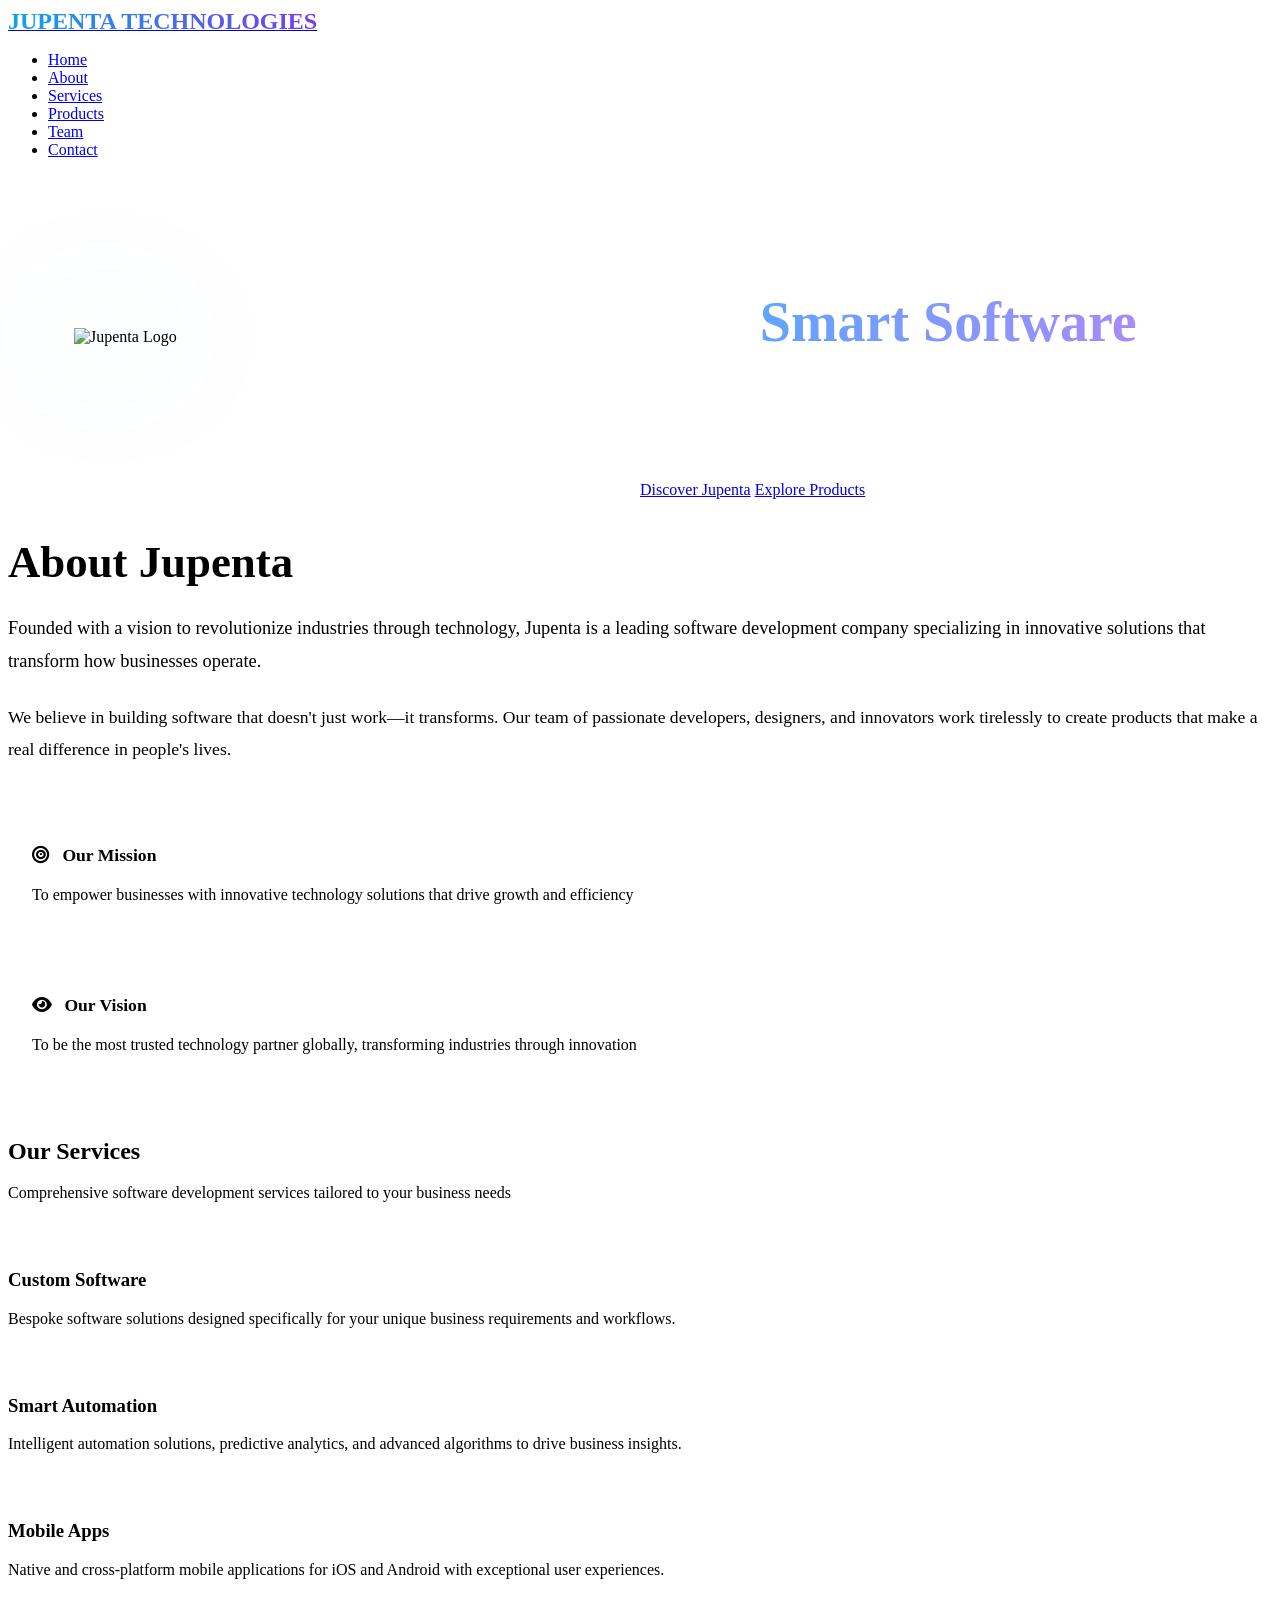
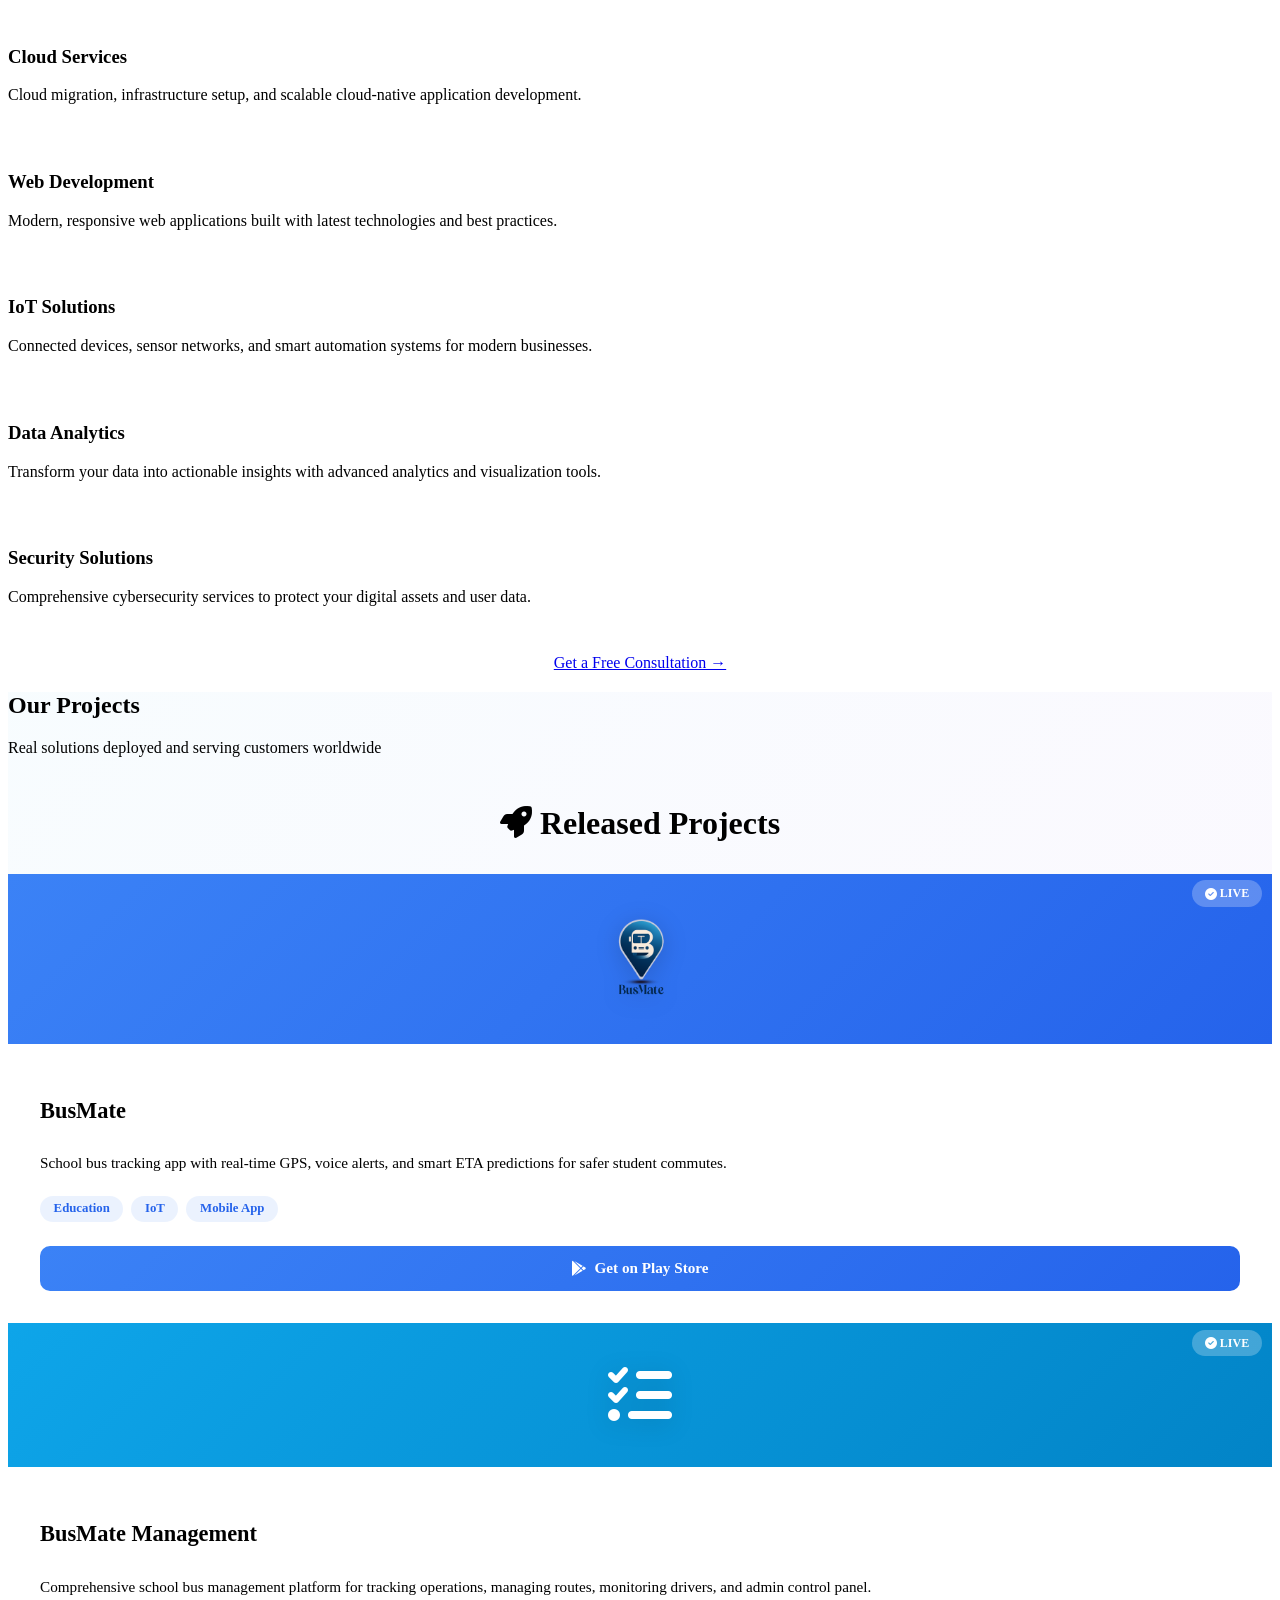
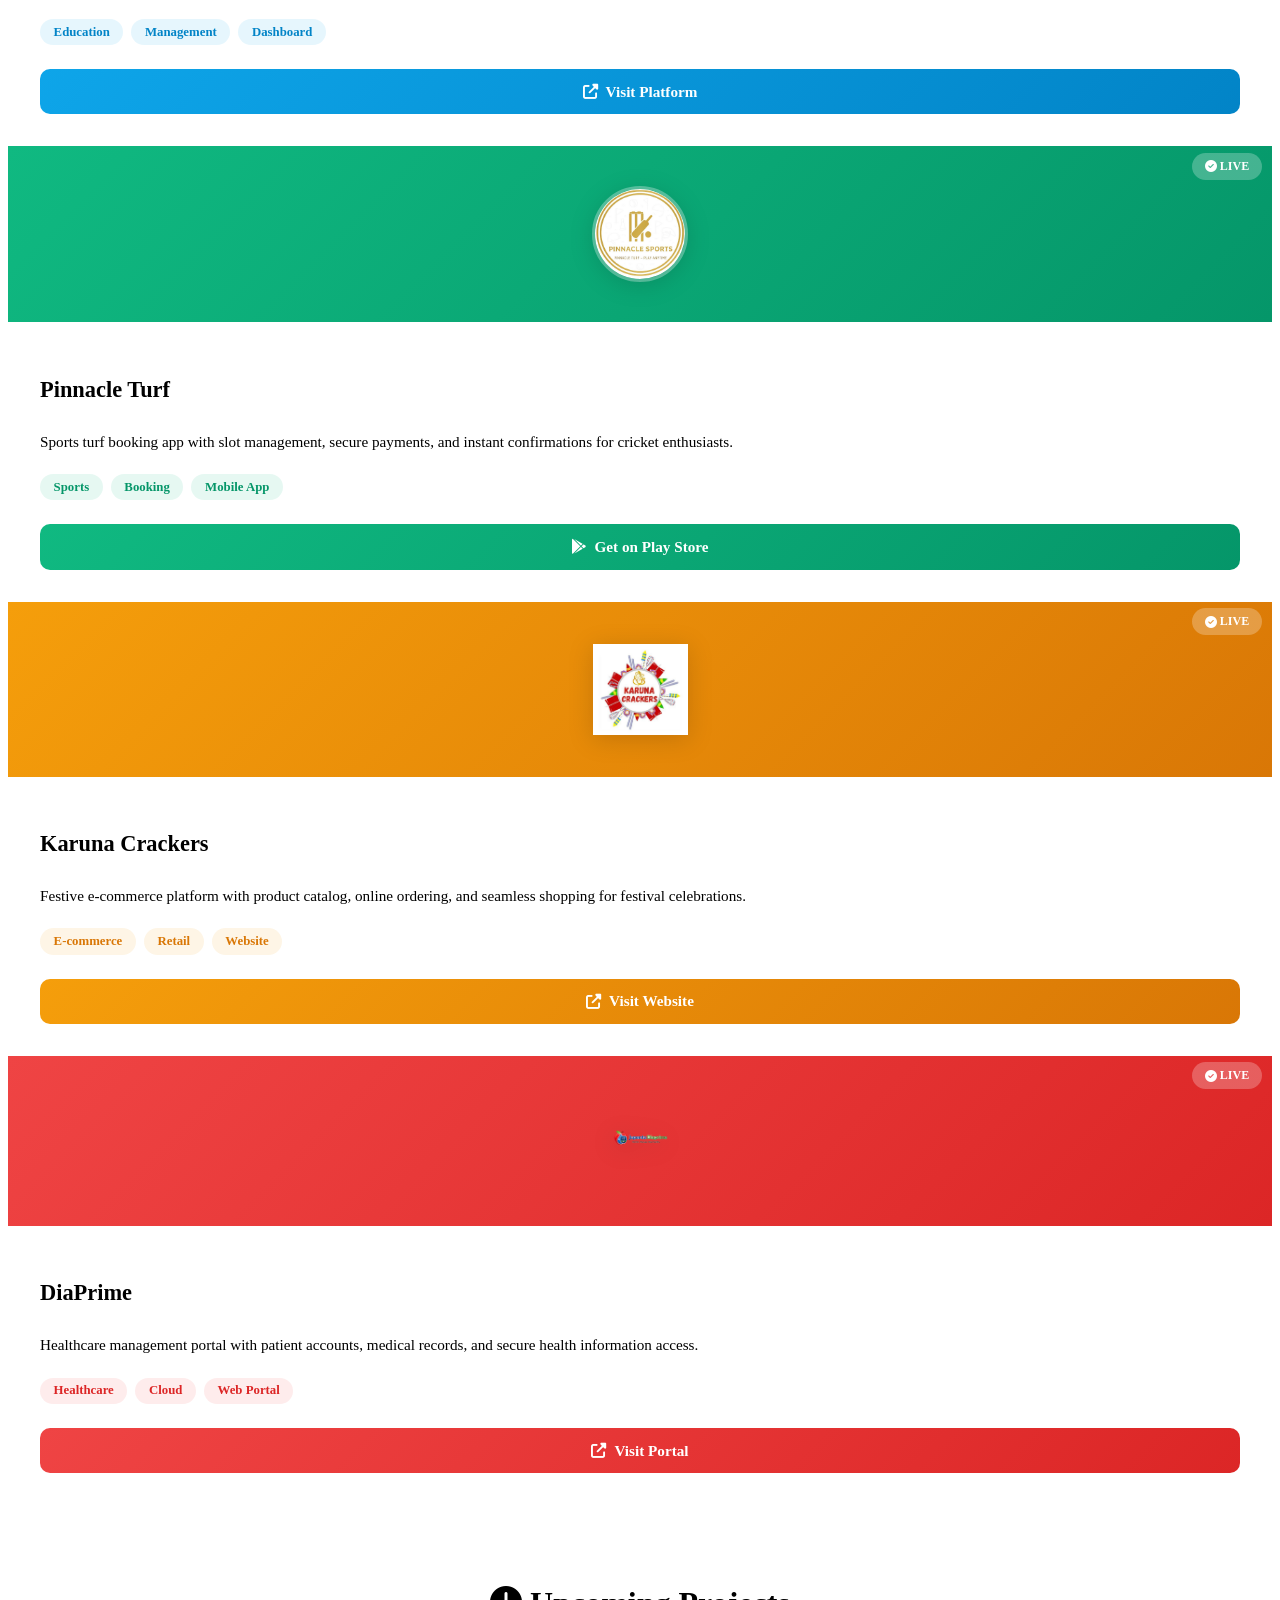
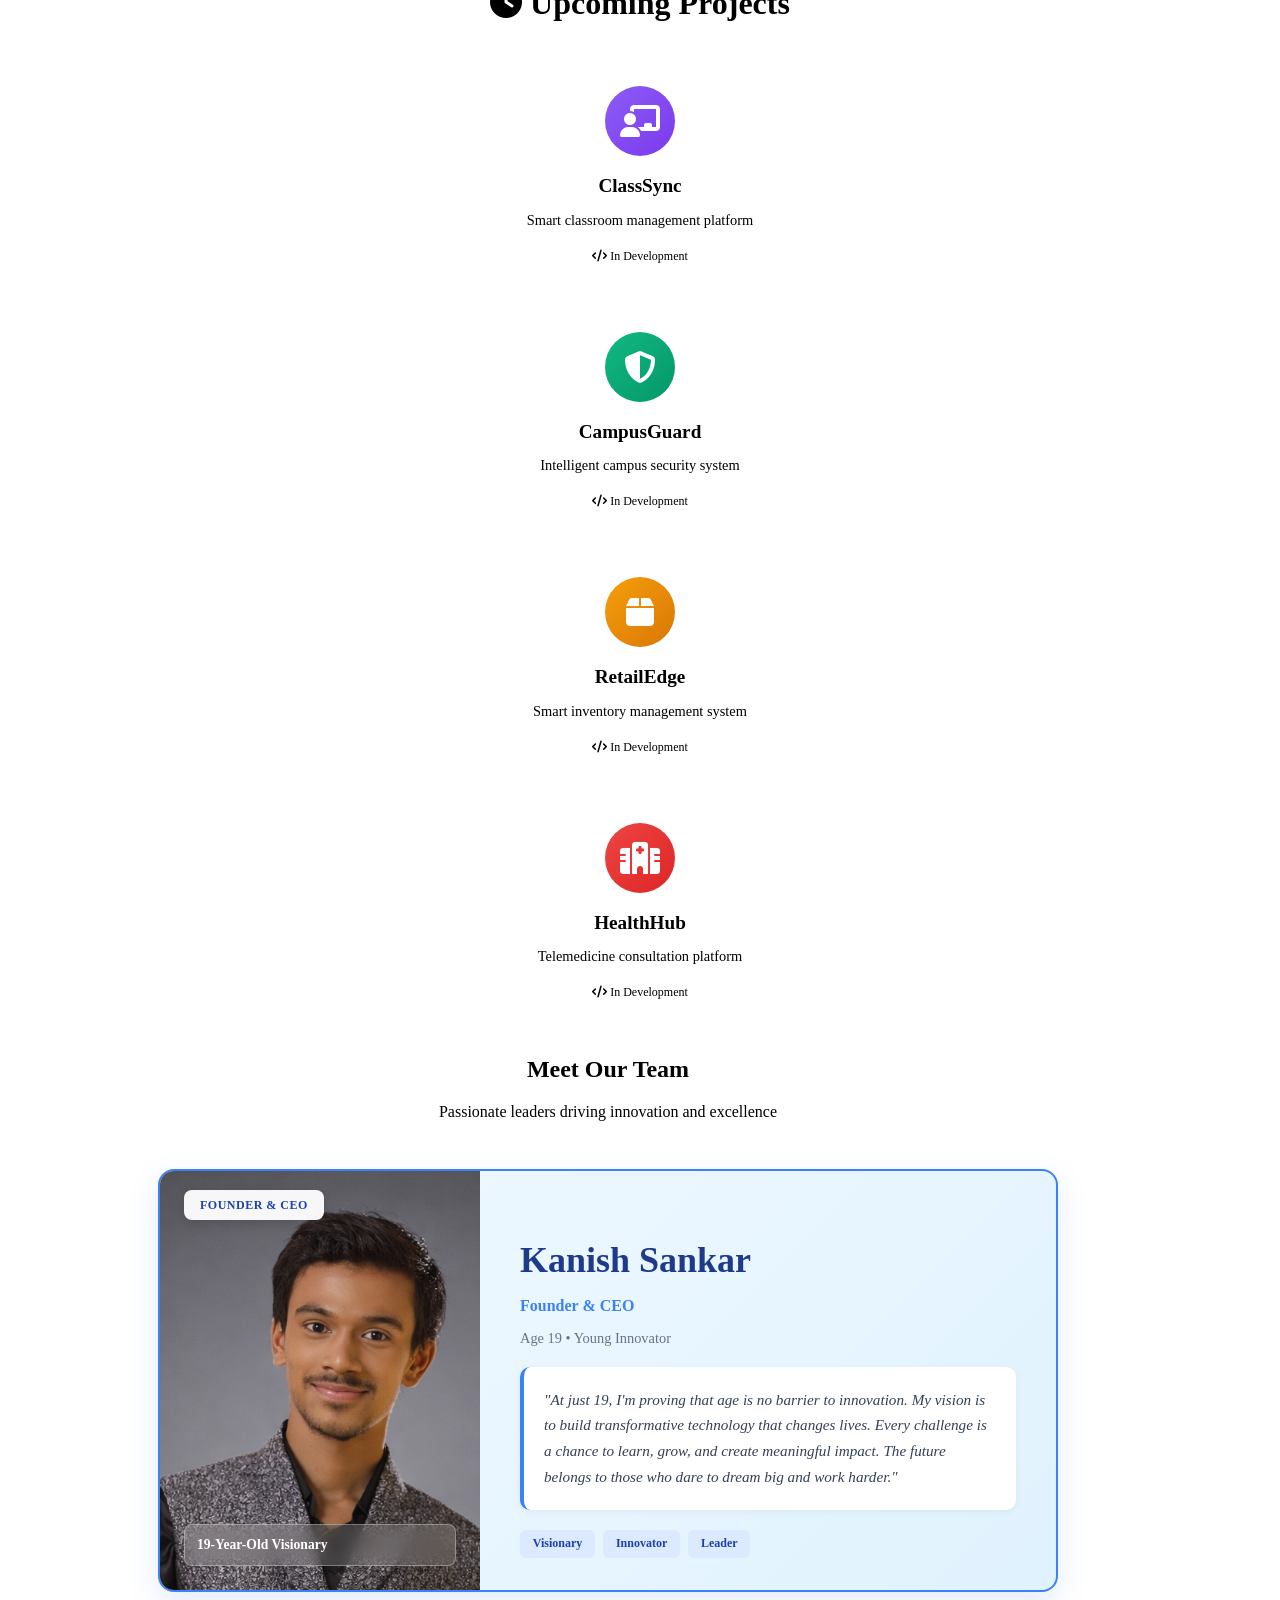
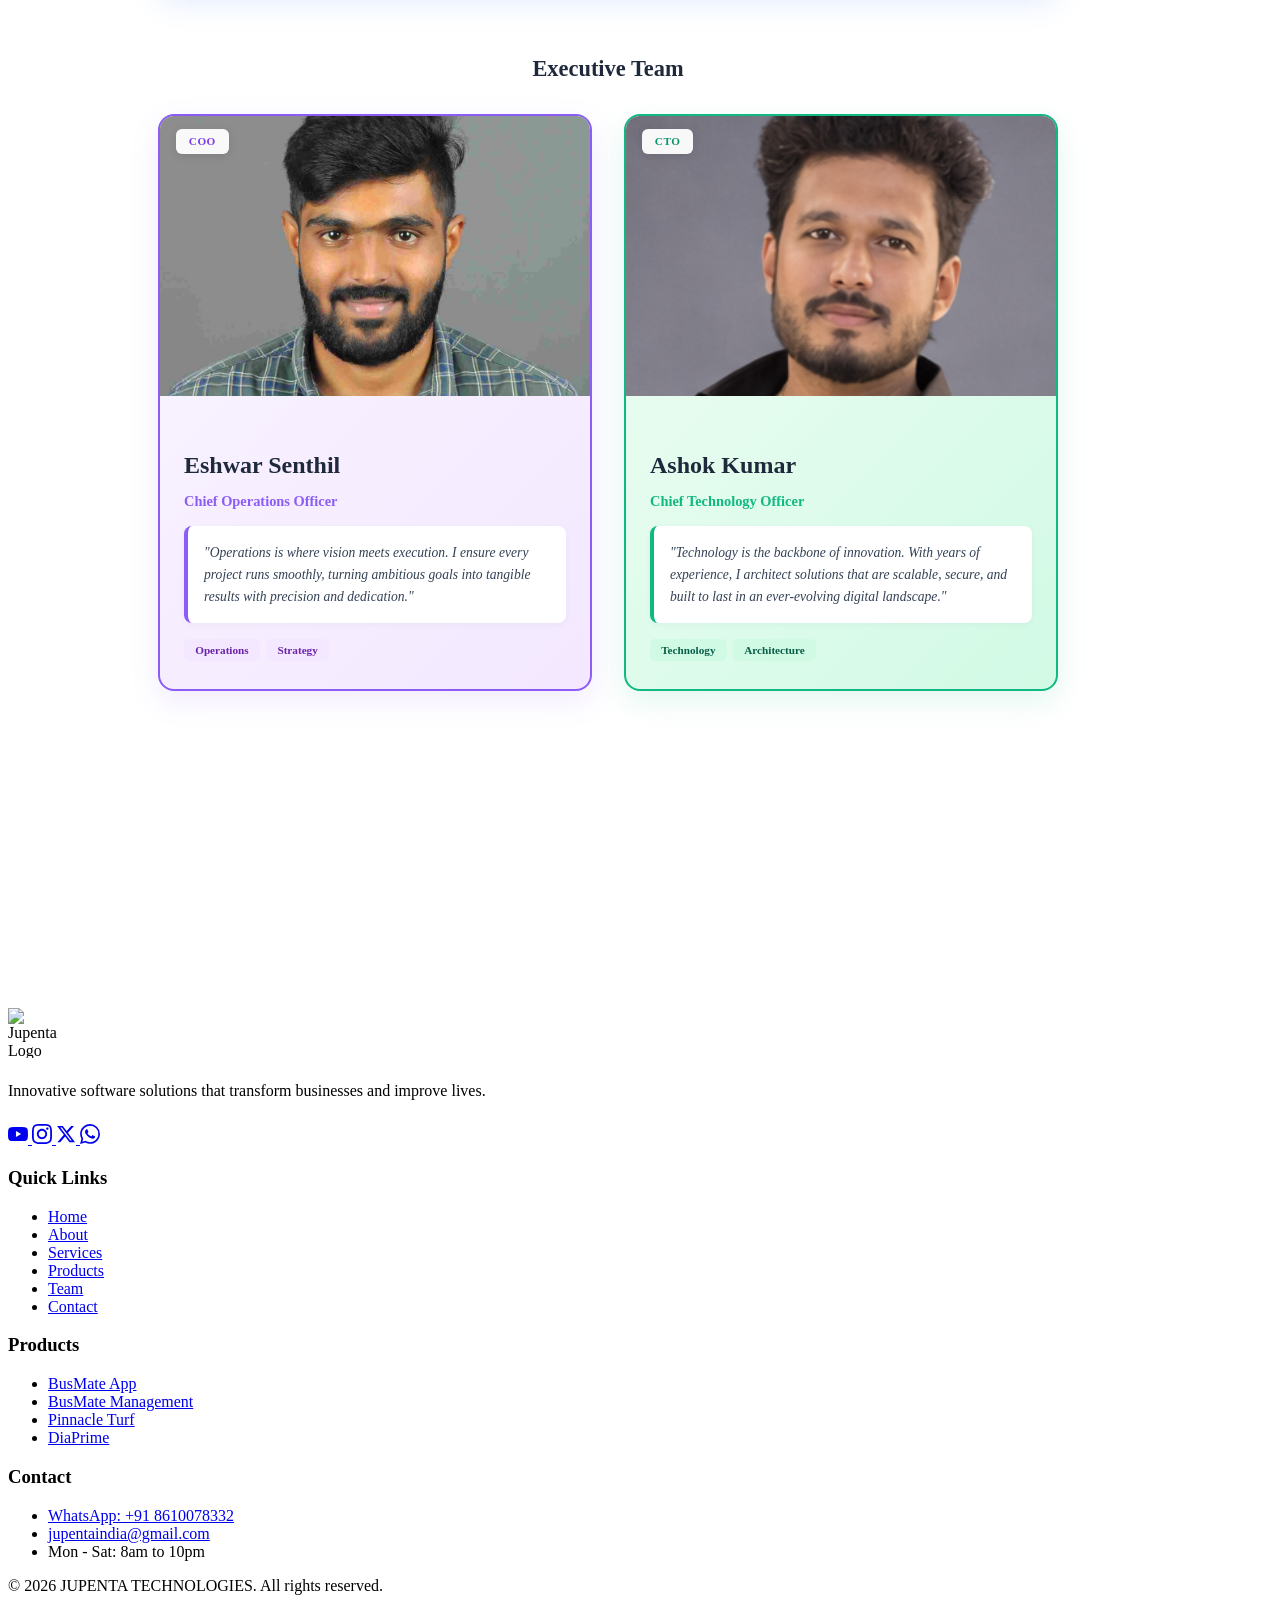
==== commit 2083001b: "Remove college info for all team members and age for Eshwar & Ashok in index.html" ====
--- a/index.html
+++ b/index.html
@@ -563,14 +563,6 @@
                                 </p>
                             </div>
                             
-                            <div style="background: white; padding: 1rem; border-radius: 8px; margin-bottom: 1rem; display: flex; align-items: start; gap: 0.75rem;">
-                                <i class="fas fa-graduation-cap" style="color: #3b82f6; font-size: 1.2rem; margin-top: 0.1rem;"></i>
-                                <div>
-                                    <p style="font-weight: 600; color: #1e293b; margin: 0; font-size: 0.9rem;">BE Computer Science & Engineering</p>
-                                    <p style="font-size: 0.8rem; color: #64748b; margin: 0; margin-top: 0.25rem;">Sri Ramakrishna Engineering College</p>
-                                </div>
-                            </div>
-                            
                             <div style="display: flex; gap: 0.5rem; flex-wrap: wrap;">
                                 <span style="padding: 0.4rem 0.8rem; background: #dbeafe; color: #1e40af; border-radius: 6px; font-size: 0.75rem; font-weight: 600;">
                                     Visionary
@@ -614,21 +606,12 @@
                                 <!-- Content -->
                                 <div style="padding: 1.5rem;">
                                     <h4 style="font-size: 1.5rem; font-weight: 700; color: #1e293b; margin-bottom: 0.5rem;">Eshwar Senthil</h4>
-                                    <p style="font-size: 0.9rem; color: #8b5cf6; font-weight: 600; margin-bottom: 0.25rem;">Chief Operations Officer</p>
-                                    <p style="font-size: 0.8rem; color: #64748b; margin-bottom: 1rem;">Age 23</p>
+                                    <p style="font-size: 0.9rem; color: #8b5cf6; font-weight: 600; margin-bottom: 1rem;">Chief Operations Officer</p>
                                     
                                     <div style="background: white; padding: 1rem; border-radius: 8px; margin-bottom: 1rem; border-left: 4px solid #8b5cf6; box-shadow: 0 2px 6px rgba(0,0,0,0.04);">
                                         <p style="font-size: 0.85rem; color: #334155; line-height: 1.6; margin: 0; font-style: italic;">
                                             "Operations is where vision meets execution. I ensure every project runs smoothly, turning ambitious goals into tangible results with precision and dedication."
                                         </p>
-                                    </div>
-                                    
-                                    <div style="background: white; padding: 0.75rem; border-radius: 6px; margin-bottom: 0.75rem; display: flex; align-items: start; gap: 0.5rem;">
-                                        <i class="fas fa-graduation-cap" style="color: #8b5cf6; font-size: 1rem; margin-top: 0.1rem;"></i>
-                                        <div>
-                                            <p style="font-weight: 600; color: #1e293b; margin: 0; font-size: 0.8rem;">B.Com PA</p>
-                                            <p style="font-size: 0.75rem; color: #64748b; margin: 0; margin-top: 0.2rem;">Rathinam College</p>
-                                        </div>
                                     </div>
                                     
                                     <div style="display: flex; gap: 0.4rem; flex-wrap: wrap;">
@@ -659,21 +642,12 @@
                                 <!-- Content -->
                                 <div style="padding: 1.5rem;">
                                     <h4 style="font-size: 1.5rem; font-weight: 700; color: #1e293b; margin-bottom: 0.5rem;">Ashok Kumar</h4>
-                                    <p style="font-size: 0.9rem; color: #10b981; font-weight: 600; margin-bottom: 0.25rem;">Chief Technology Officer</p>
-                                    <p style="font-size: 0.8rem; color: #64748b; margin-bottom: 1rem;">Age 34</p>
+                                    <p style="font-size: 0.9rem; color: #10b981; font-weight: 600; margin-bottom: 1rem;">Chief Technology Officer</p>
                                     
                                     <div style="background: white; padding: 1rem; border-radius: 8px; margin-bottom: 1rem; border-left: 4px solid #10b981; box-shadow: 0 2px 6px rgba(0,0,0,0.04);">
                                         <p style="font-size: 0.85rem; color: #334155; line-height: 1.6; margin: 0; font-style: italic;">
                                             "Technology is the backbone of innovation. With years of experience, I architect solutions that are scalable, secure, and built to last in an ever-evolving digital landscape."
                                         </p>
-                                    </div>
-                                    
-                                    <div style="background: white; padding: 0.75rem; border-radius: 6px; margin-bottom: 0.75rem; display: flex; align-items: start; gap: 0.5rem;">
-                                        <i class="fas fa-graduation-cap" style="color: #10b981; font-size: 1rem; margin-top: 0.1rem;"></i>
-                                        <div>
-                                            <p style="font-weight: 600; color: #1e293b; margin: 0; font-size: 0.8rem;">BE ECE</p>
-                                            <p style="font-size: 0.75rem; color: #64748b; margin: 0; margin-top: 0.2rem;">Sri Subramanya College</p>
-                                        </div>
                                     </div>
                                     
                                     <div style="display: flex; gap: 0.4rem; flex-wrap: wrap;">
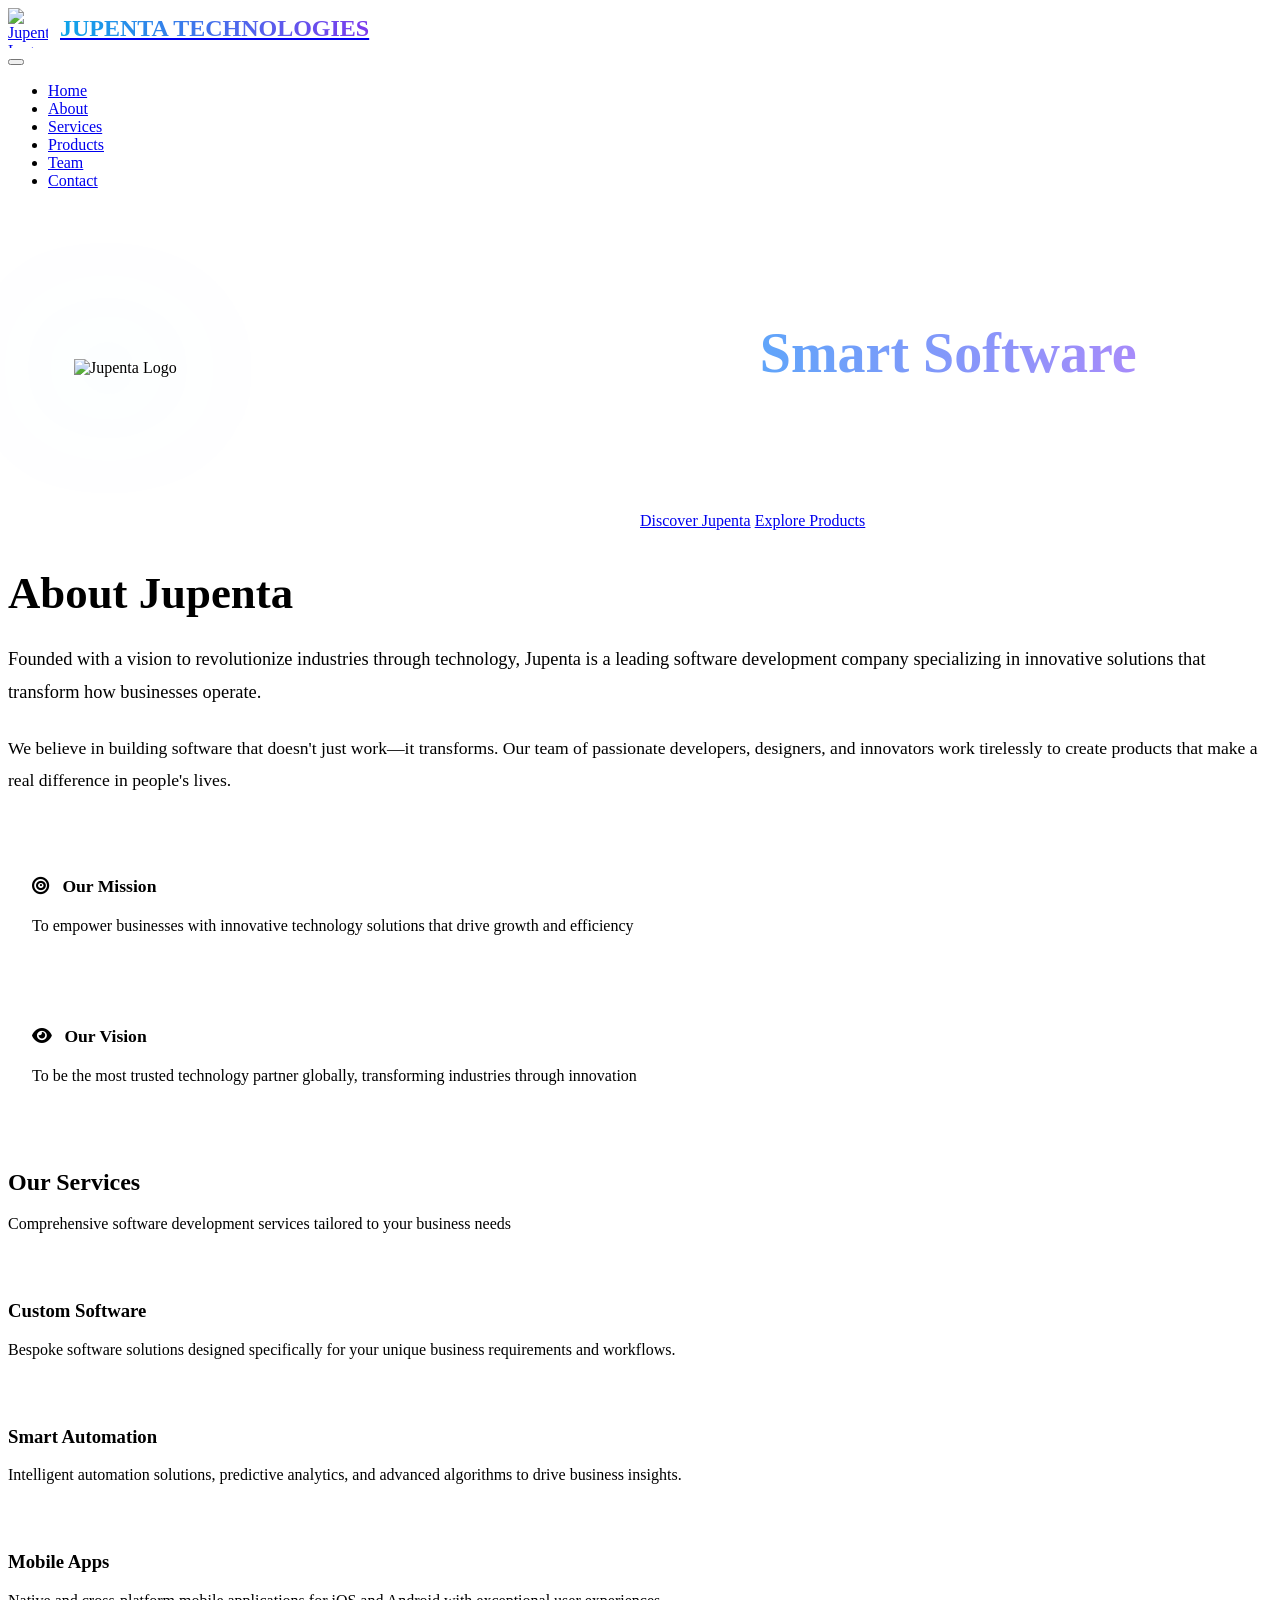
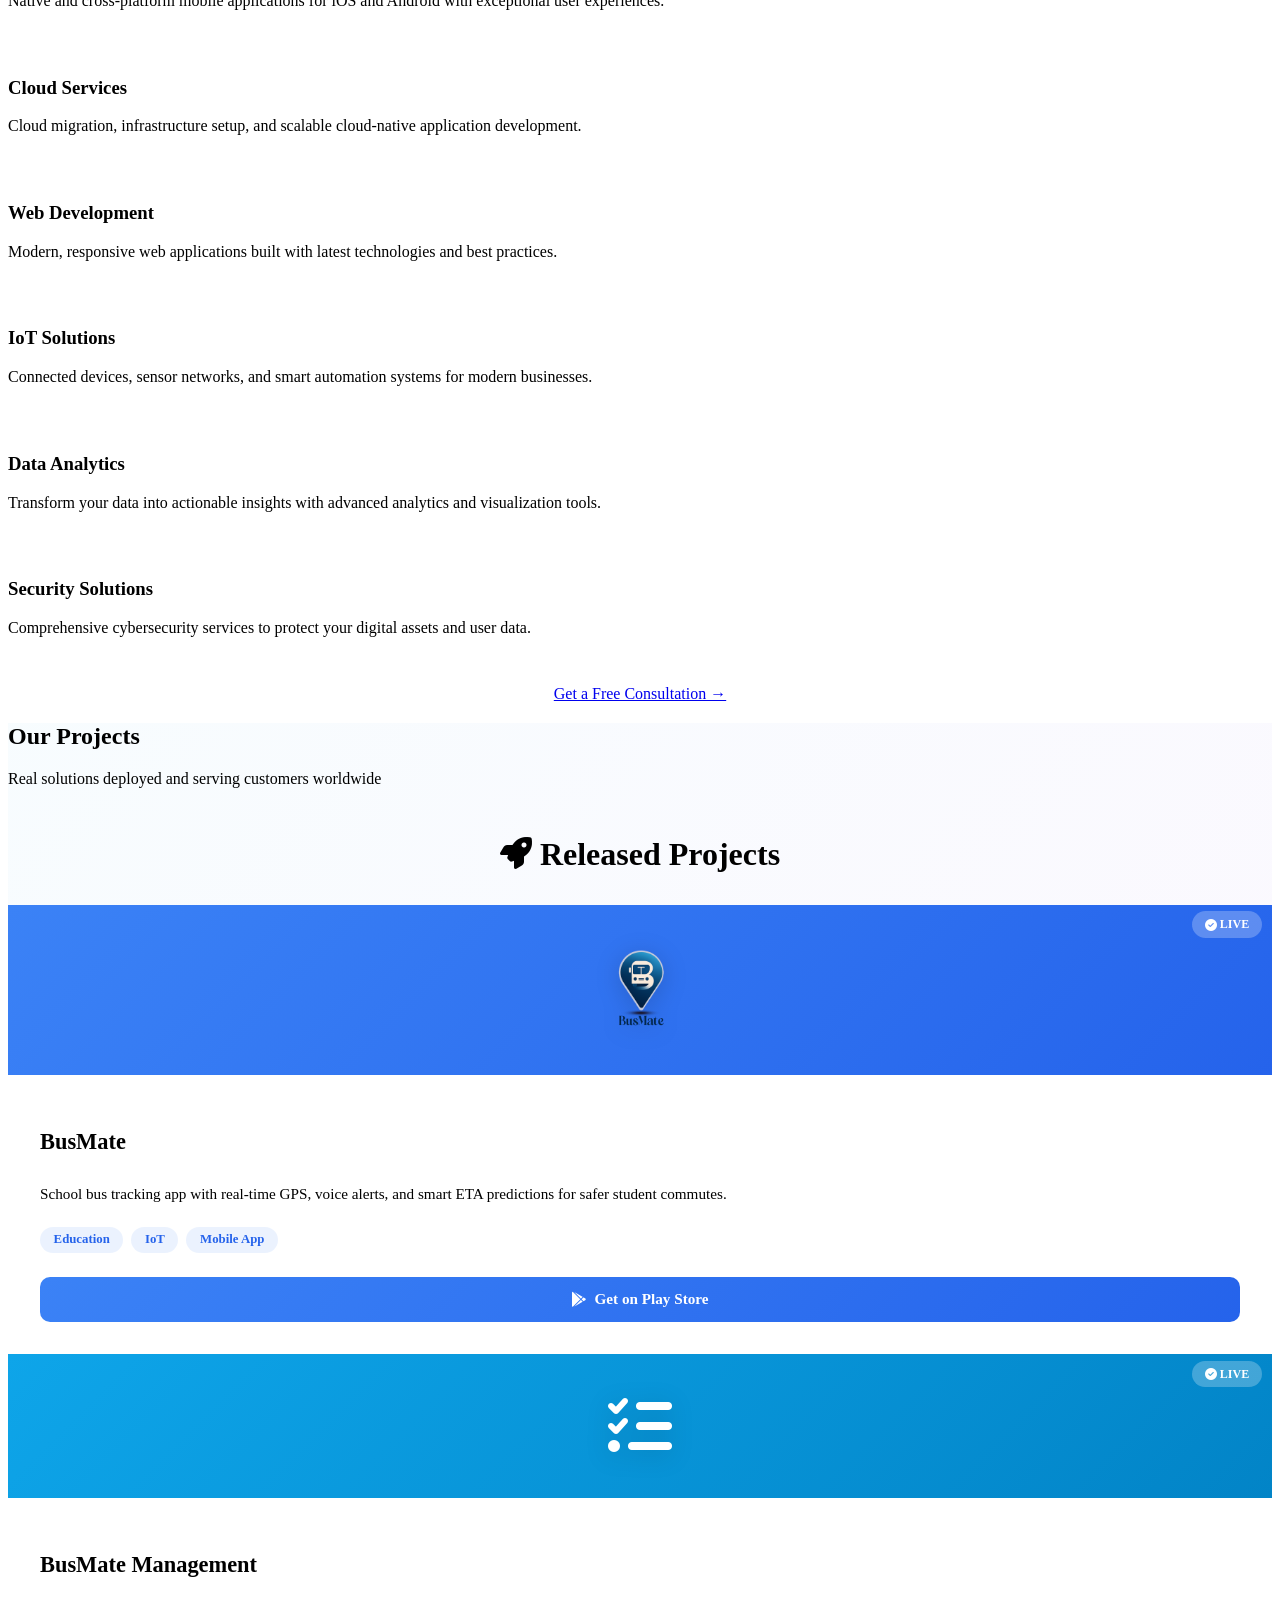
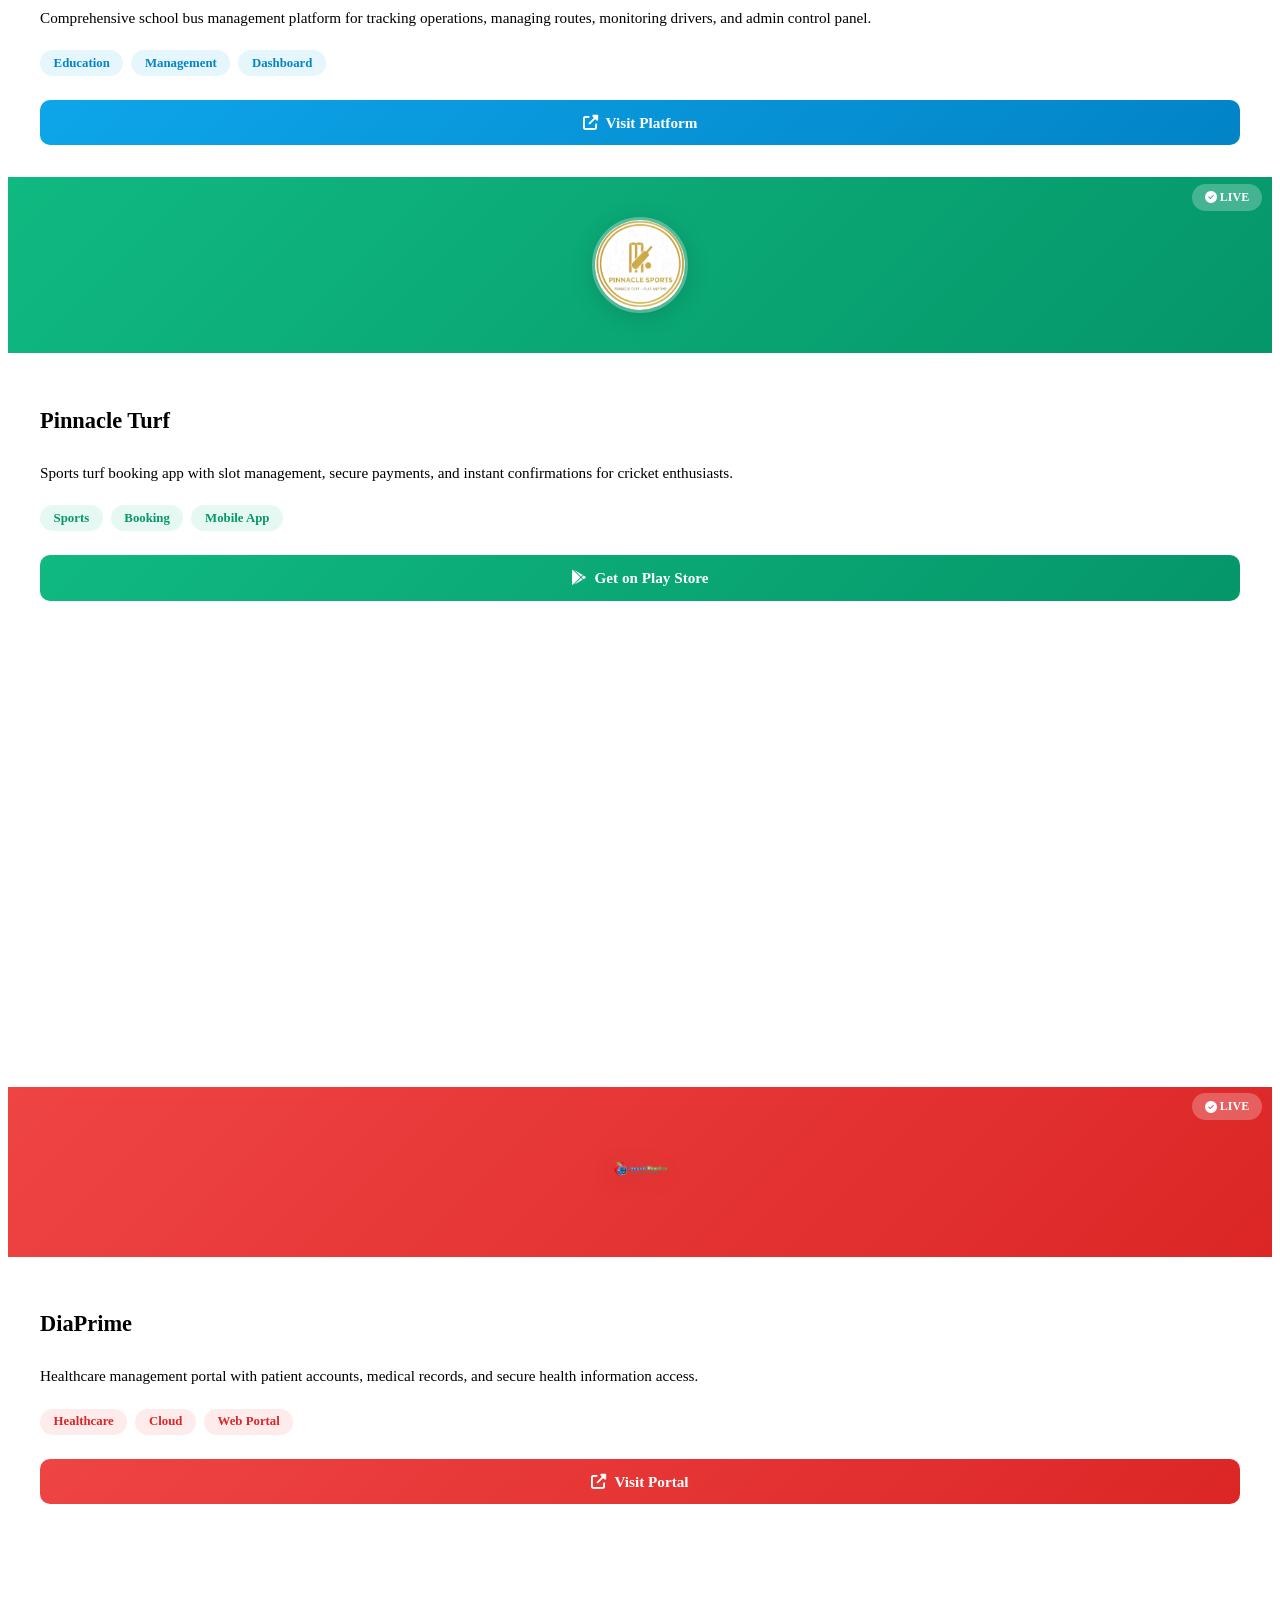
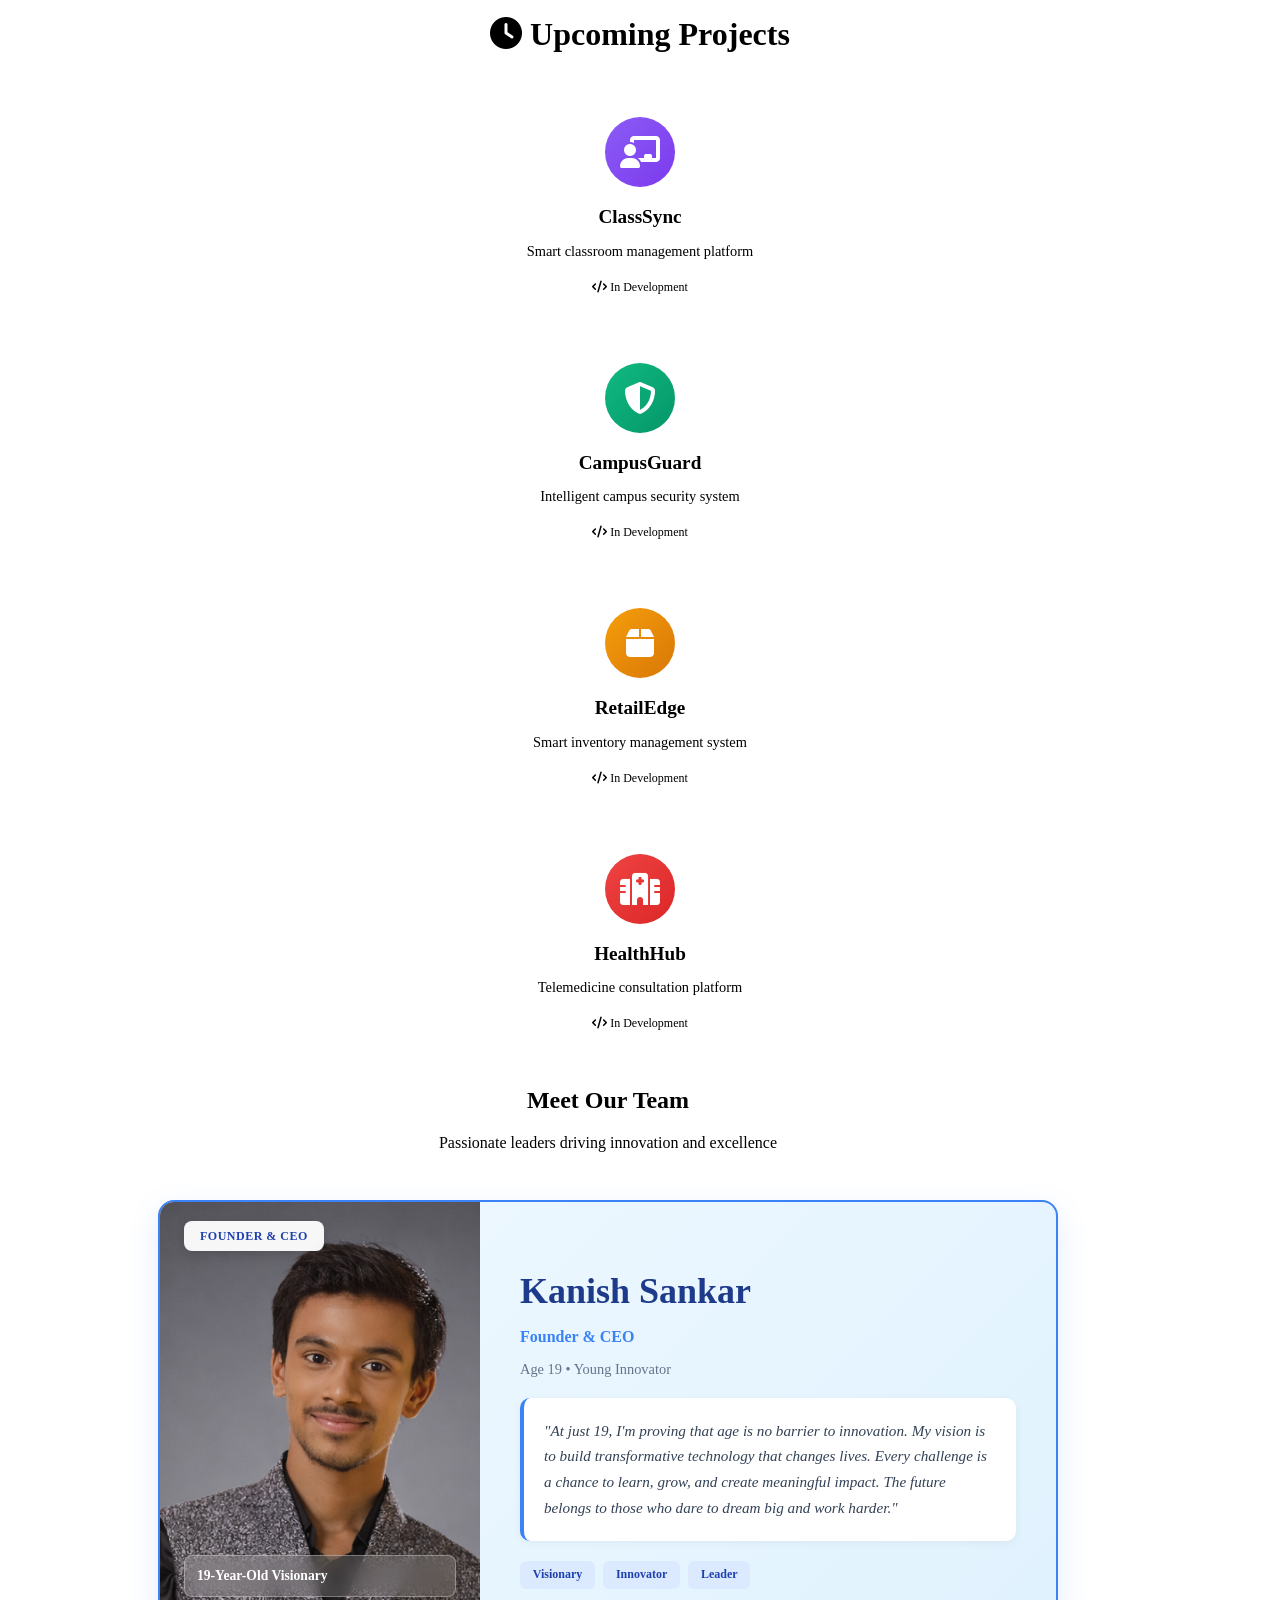
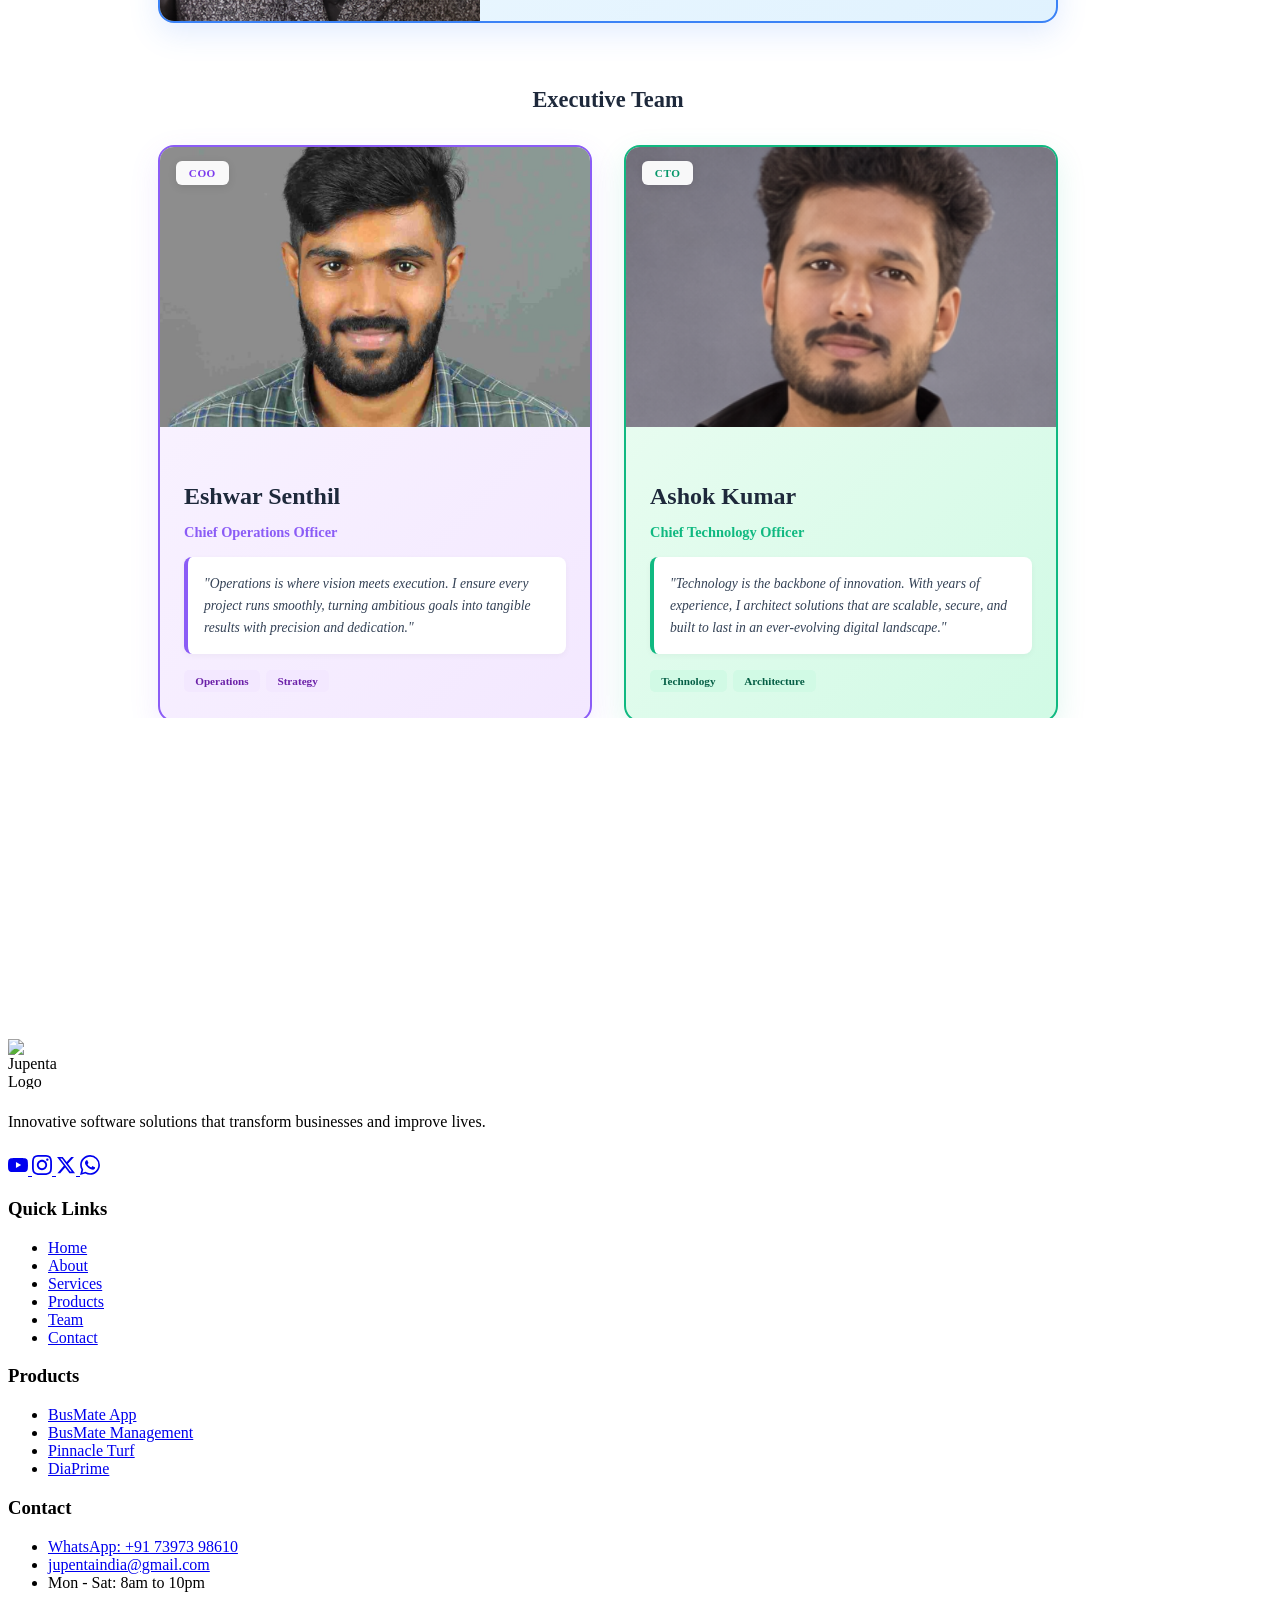
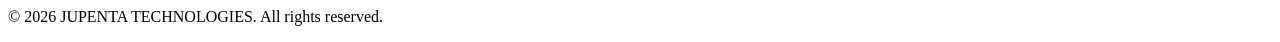
==== commit 1228b9b9: "Final UI, SEO, and deployment update" ====
--- a/index.html
+++ b/index.html
@@ -6,6 +6,17 @@
     <title>Jupenta | Innovative Software Solutions</title>
     <meta name="description" content="Jupenta - Leading software development company delivering innovative solutions for education, healthcare, retail, and smart cities.">
     
+    <!-- Open Graph / SEO -->
+    <meta property="og:type" content="website">
+    <meta property="og:url" content="https://jupenta.com/">
+    <meta property="og:title" content="Jupenta Technologies | Official Website">
+    <meta property="og:description" content="Leading software development company delivering innovative solutions. Explore our products and internship programs.">
+    <meta property="og:image" content="https://jupenta.com/assets/images/FINAL,JUPENTA,LOGO.png">
+
+    <!-- Twitter -->
+    <meta property="twitter:card" content="summary_large_image">
+    <meta property="twitter:title" content="Jupenta Technologies">
+
     <!-- Fonts -->
     <link rel="preconnect" href="https://fonts.googleapis.com">
     <link rel="preconnect" href="https://fonts.gstatic.com" crossorigin>
@@ -93,7 +104,7 @@
         ],
         "contactPoint": {
             "@type": "ContactPoint",
-            "telephone": "+91-8610078332",
+            "telephone": "+91-7397398610",
             "contactType": "Customer Service",
             "availableLanguage": ["English", "Tamil"]
         }
@@ -104,9 +115,16 @@
     <!-- Navigation -->
     <nav class="navbar">
         <div class="nav-container">
-            <a href="index.html" class="logo">
+            <a href="index.html" class="logo" style="display: flex; align-items: center; gap: 0.75rem;">
+                <img src="assets/images/FINAL,JUPENTA,LOGO.png" alt="Jupenta Logo" style="width: 40px; height: 40px; object-fit: contain;">
                 <span style="font-size: 1.5rem; font-weight: 700; background: linear-gradient(90deg, #0ea5e9 0%, #7c3aed 100%); -webkit-background-clip: text; background-clip: text; color: transparent;">JUPENTA TECHNOLOGIES</span>
             </a>
+            <!-- Mobile Menu Toggle -->
+            <button class="mobile-menu-toggle lg:hidden flex flex-col gap-1.5" aria-label="Toggle Menu">
+                <span class="w-6 h-0.5 bg-white"></span>
+                <span class="w-6 h-0.5 bg-white"></span>
+                <span class="w-6 h-0.5 bg-white"></span>
+            </button>
             <ul class="nav-links">
                 <li><a href="#home" class="active">Home</a></li>
                 <li><a href="#about">About</a></li>
@@ -747,7 +765,7 @@
                             <path d="M18.244 2.25h3.308l-7.227 8.26 8.502 11.24H16.17l-5.214-6.817L4.99 21.75H1.68l7.73-8.835L1.254 2.25H8.08l4.713 6.231zm-1.161 17.52h1.833L7.084 4.126H5.117z"/>
                         </svg>
                     </a>
-                    <a href="https://wa.me/918610078332" target="_blank" aria-label="WhatsApp">
+                    <a href="https://wa.me/917397398610" target="_blank" aria-label="WhatsApp">
                         <svg width="20" height="20" fill="currentColor" viewBox="0 0 24 24">
                             <path d="M17.472 14.382c-.297-.149-1.758-.867-2.03-.967-.273-.099-.471-.148-.67.15-.197.297-.767.966-.94 1.164-.173.199-.347.223-.644.075-.297-.15-1.255-.463-2.39-1.475-.883-.788-1.48-1.761-1.653-2.059-.173-.297-.018-.458.13-.606.134-.133.298-.347.446-.52.149-.174.198-.298.298-.497.099-.198.05-.371-.025-.52-.075-.149-.669-1.612-.916-2.207-.242-.579-.487-.5-.669-.51-.173-.008-.371-.01-.57-.01-.198 0-.52.074-.792.372-.272.297-1.04 1.016-1.04 2.479 0 1.462 1.065 2.875 1.213 3.074.149.198 2.096 3.2 5.077 4.487.709.306 1.262.489 1.694.625.712.227 1.36.195 1.871.118.571-.085 1.758-.719 2.006-1.413.248-.694.248-1.289.173-1.413-.074-.124-.272-.198-.57-.347m-5.421 7.403h-.004a9.87 9.87 0 01-5.031-1.378l-.361-.214-3.741.982.998-3.648-.235-.374a9.86 9.86 0 01-1.51-5.26c.001-5.45 4.436-9.884 9.888-9.884 2.64 0 5.122 1.03 6.988 2.898a9.825 9.825 0 012.893 6.994c-.003 5.45-4.437 9.884-9.885 9.884m8.413-18.297A11.815 11.815 0 0012.05 0C5.495 0 .16 5.335.157 11.892c0 2.096.547 4.142 1.588 5.945L.057 24l6.305-1.654a11.882 11.882 0 005.683 1.448h.005c6.554 0 11.89-5.335 11.893-11.893a11.821 11.821 0 00-3.48-8.413Z"/>
                         </svg>
@@ -780,7 +798,7 @@
             <div class="footer-section">
                 <h3>Contact</h3>
                 <ul class="footer-links">
-                    <li><a href="https://wa.me/918610078332" target="_blank">WhatsApp: +91 8610078332</a></li>
+                    <li><a href="https://wa.me/917397398610" target="_blank">WhatsApp: +91 73973 98610</a></li>
                     <li><a href="mailto:jupentaindia@gmail.com">jupentaindia@gmail.com</a></li>
                     <li>Mon - Sat: 8am to 10pm</li>
                 </ul>
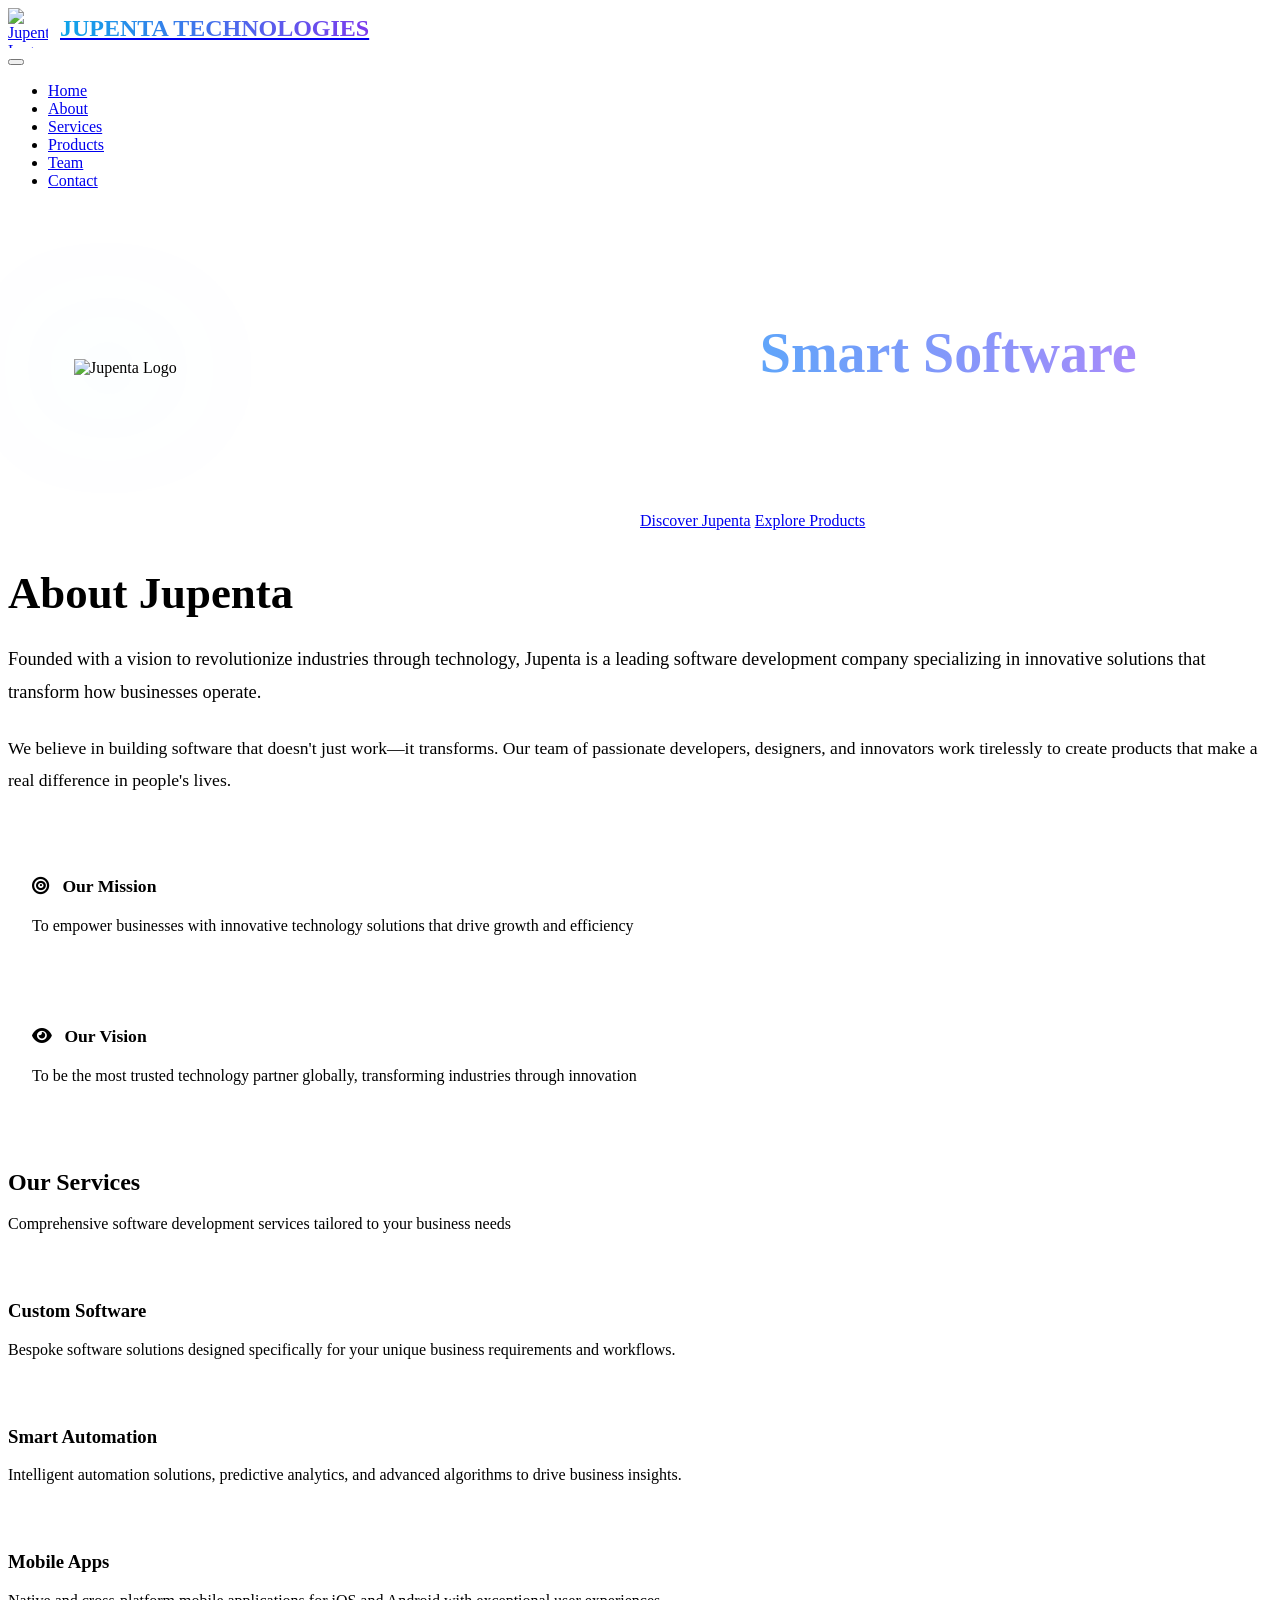
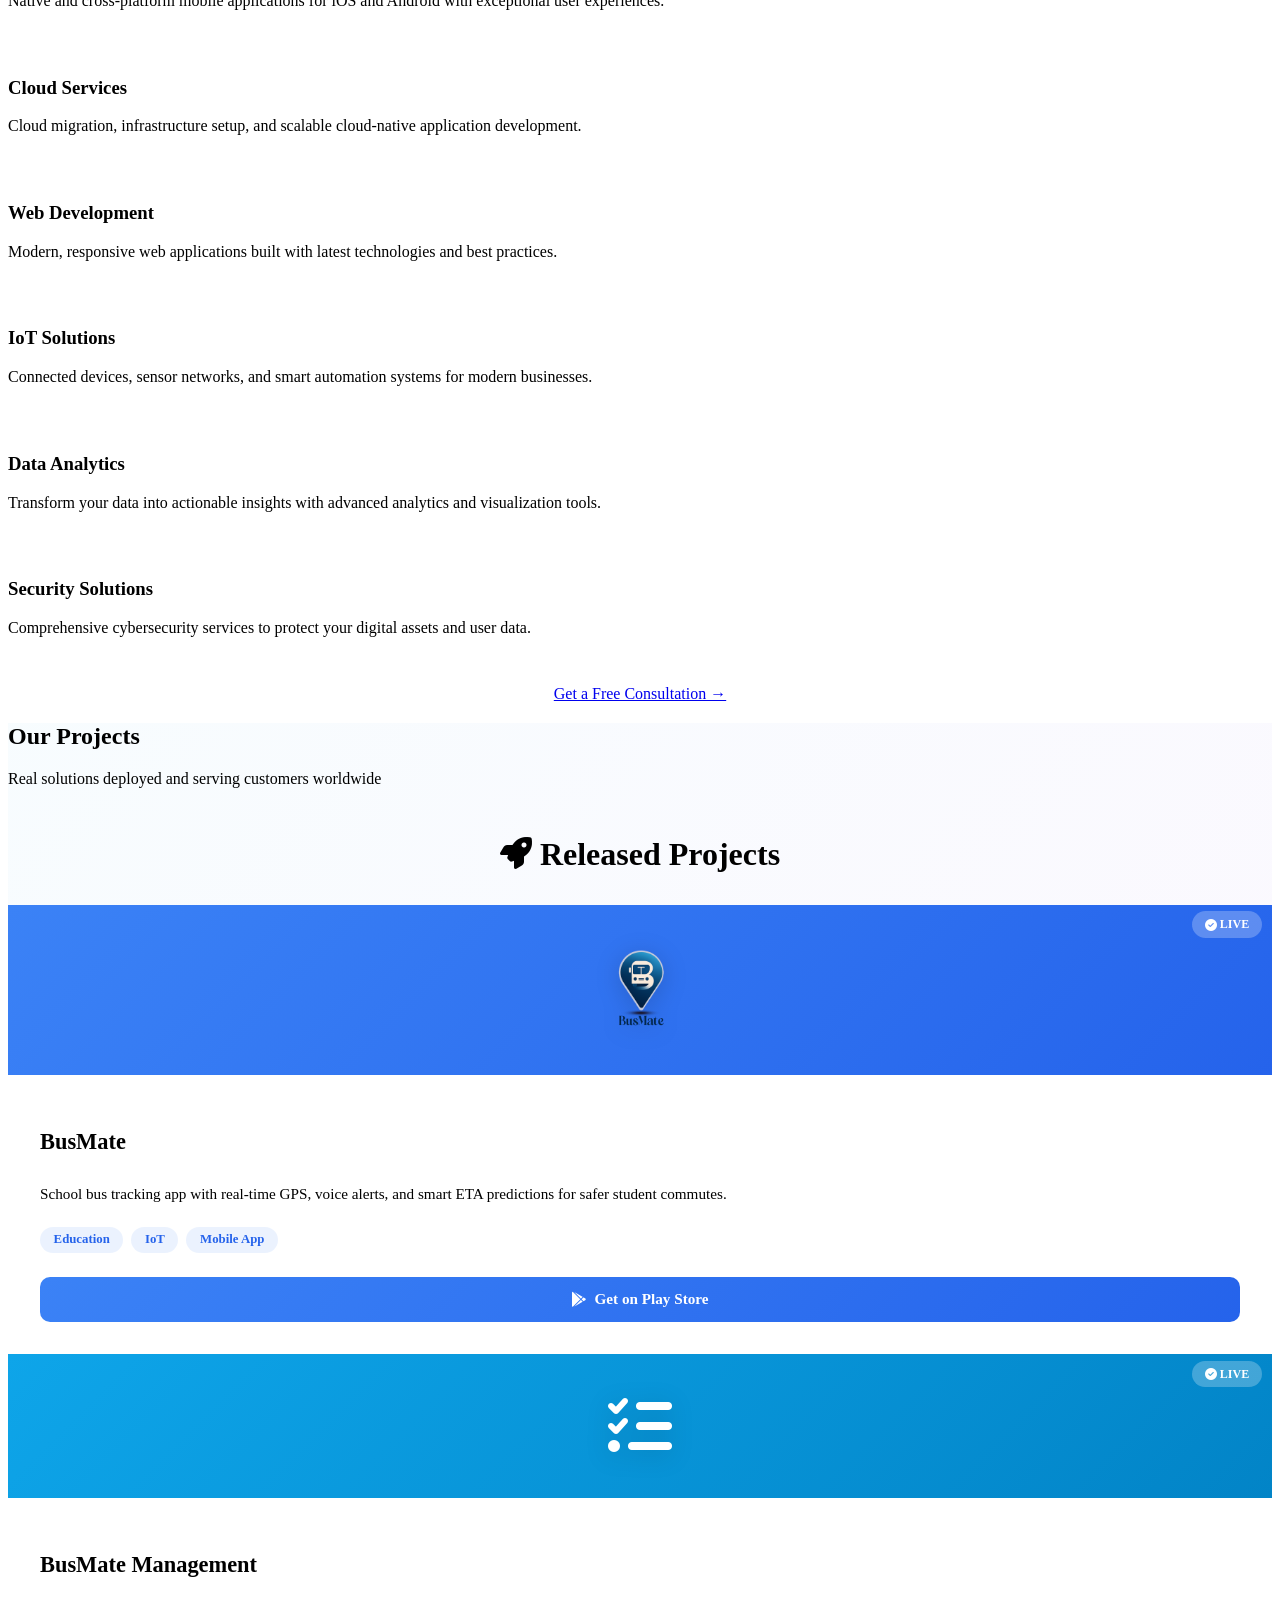
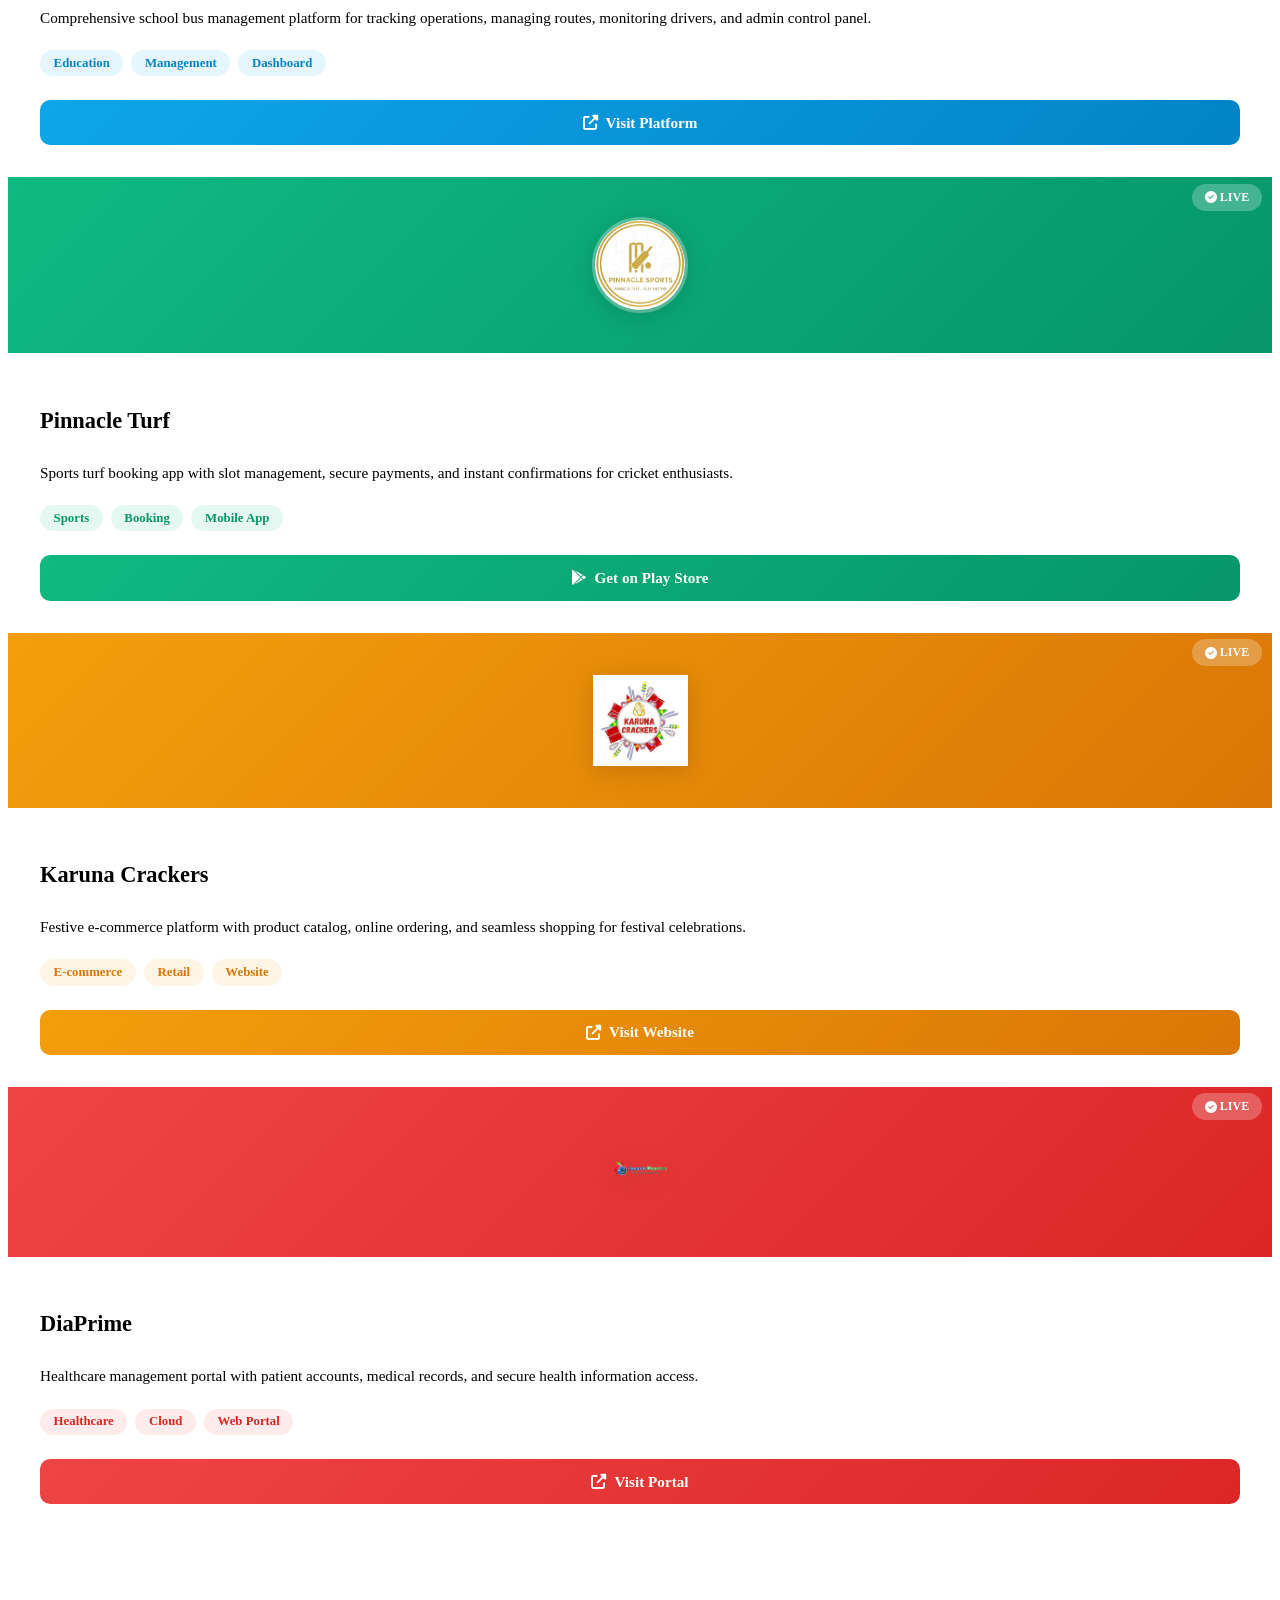
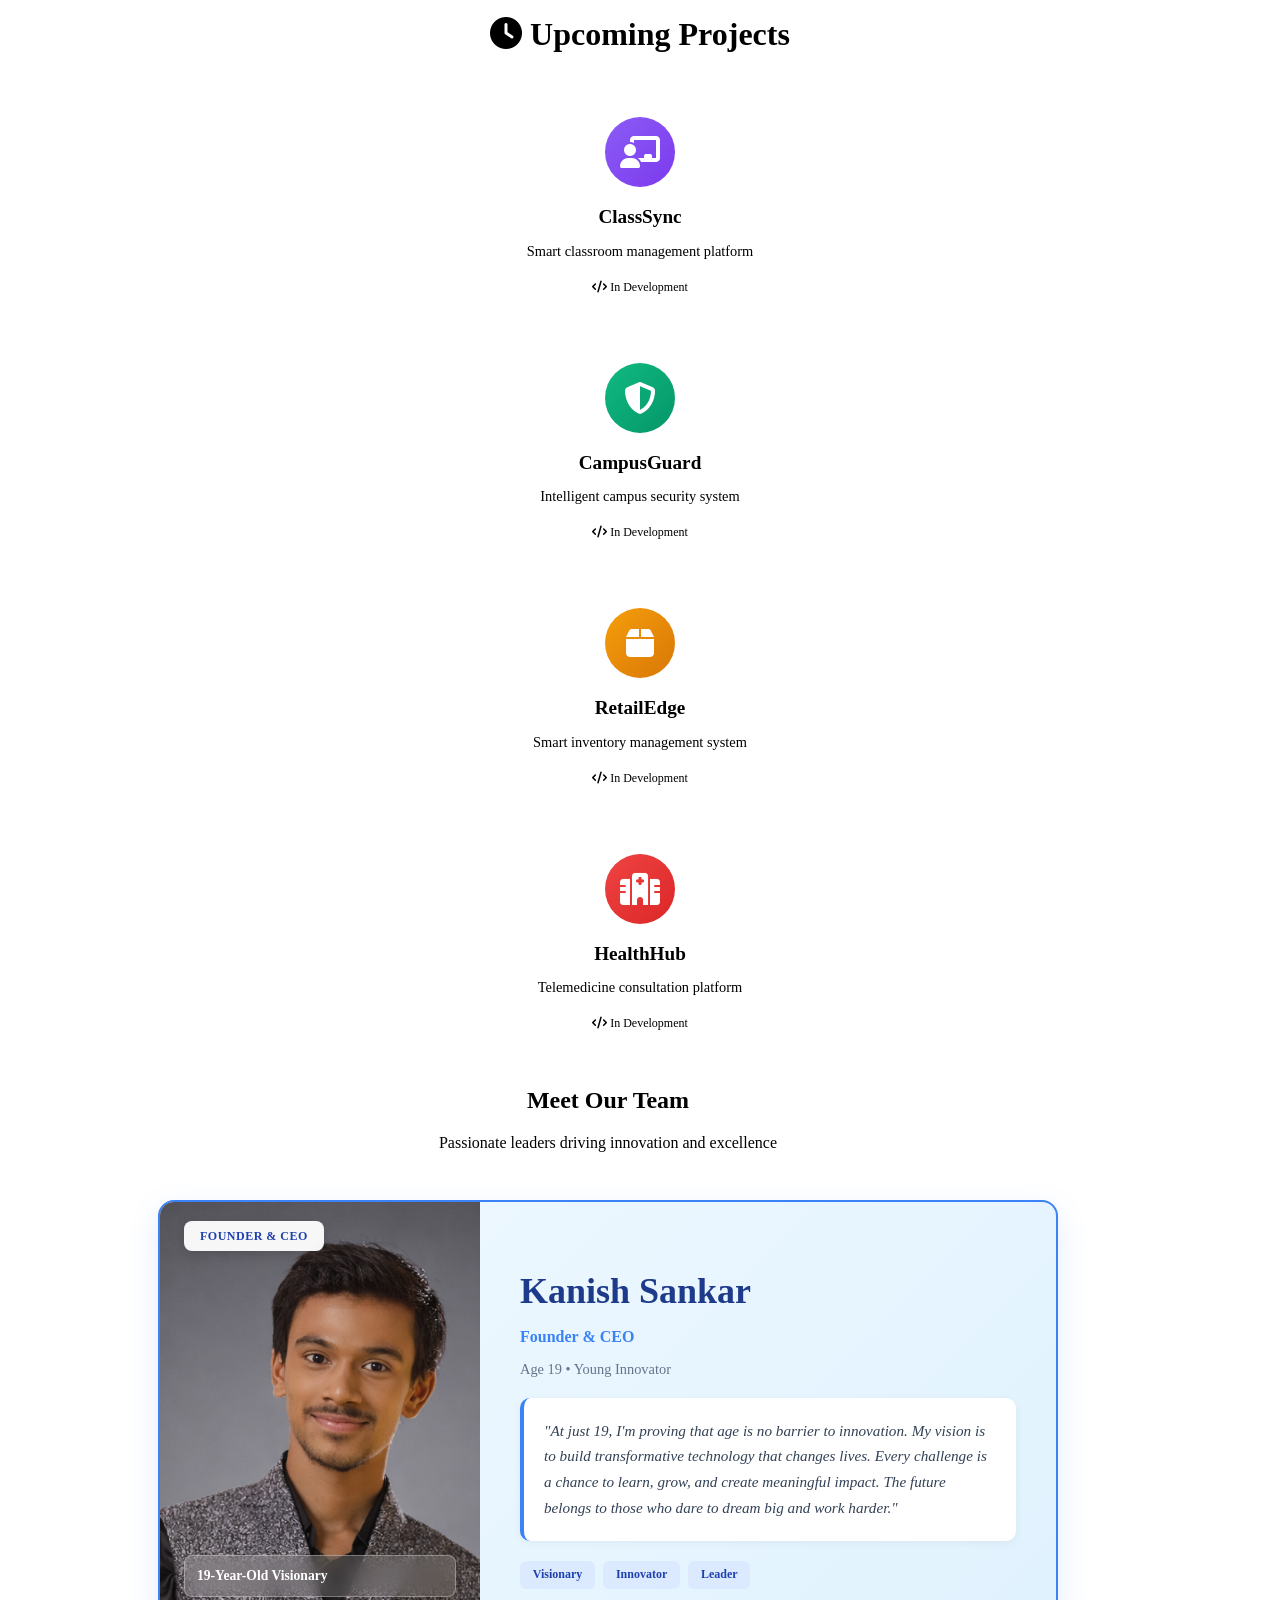
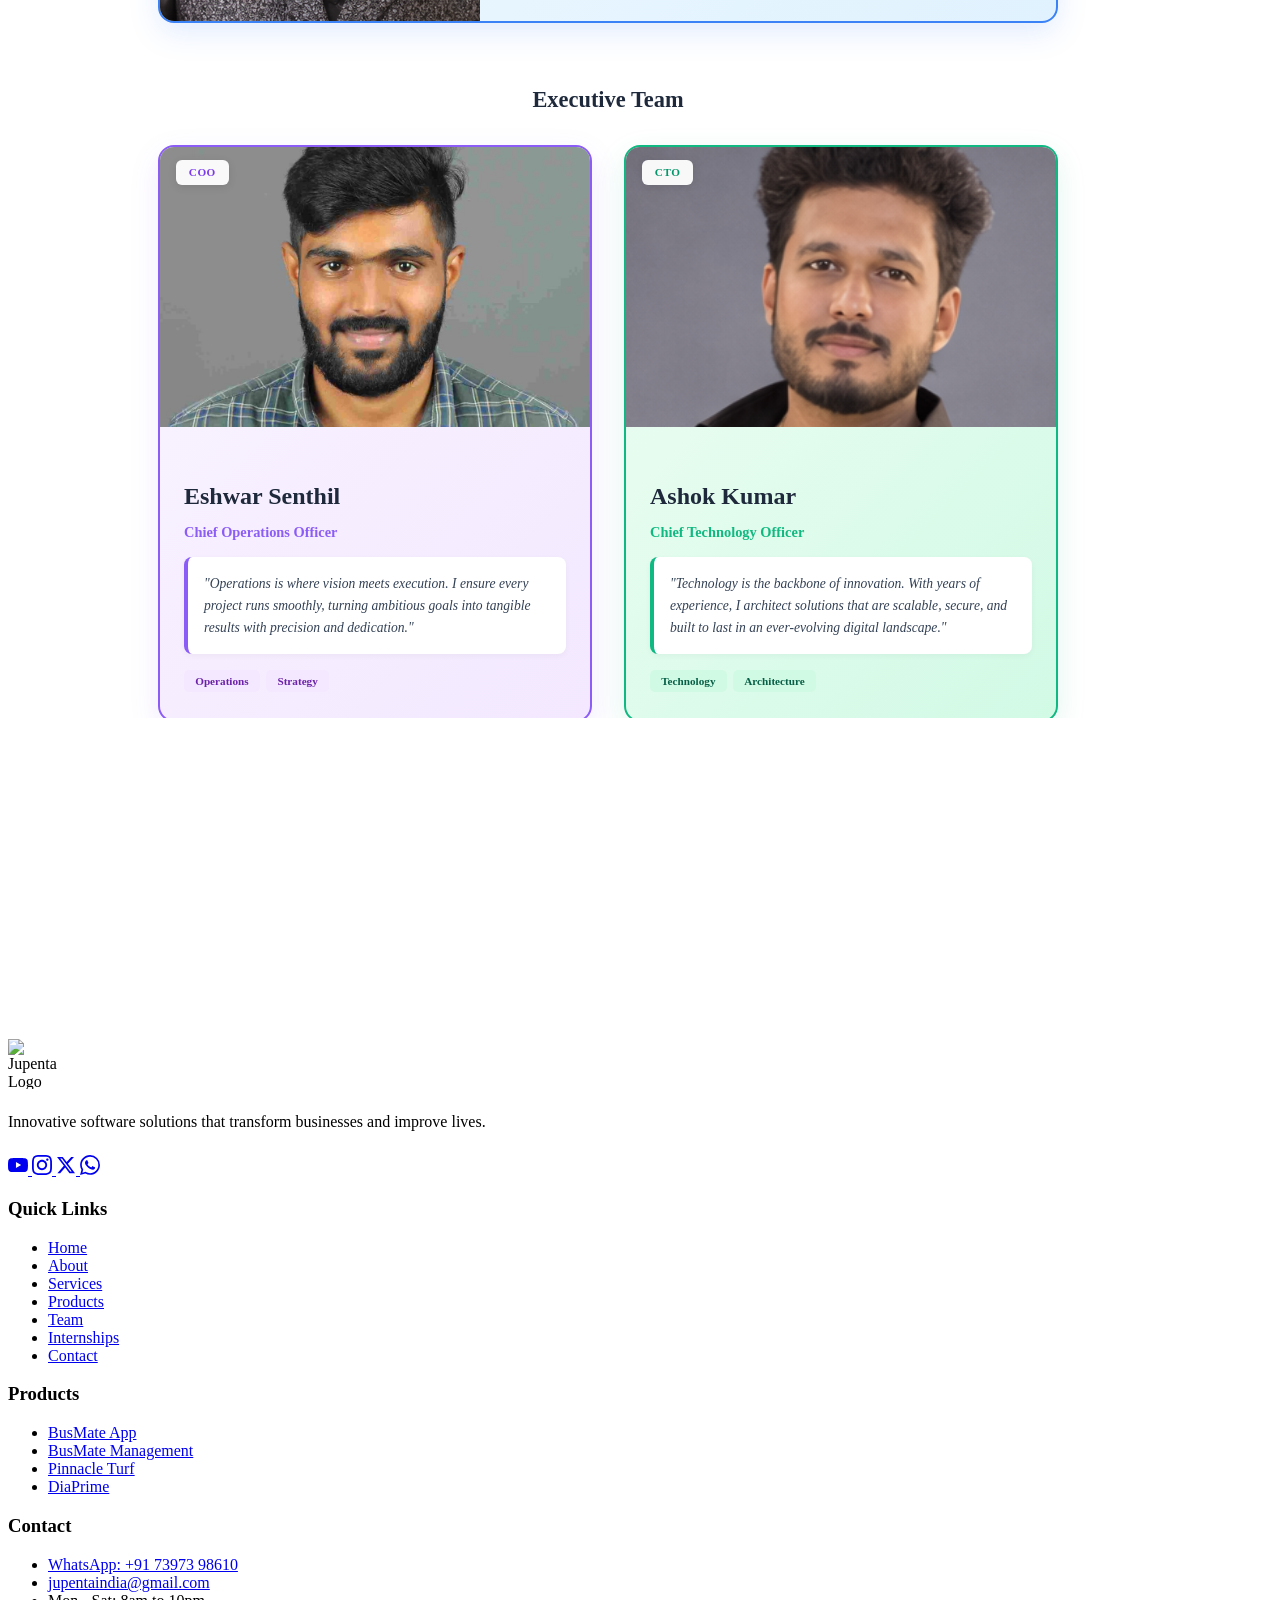
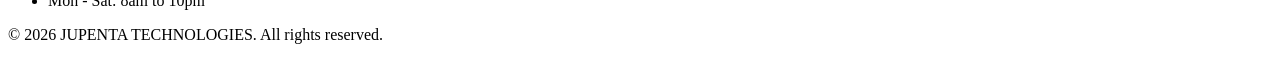
==== commit 93897152: "Final UI, SEO, and deployment update" ====
--- a/index.html
+++ b/index.html
@@ -781,6 +781,7 @@
                     <li><a href="#services">Services</a></li>
                     <li><a href="#products">Products</a></li>
                     <li><a href="#team">Team</a></li>
+                    <li><a href="internships/index.html">Internships</a></li>
                     <li><a href="contact.html">Contact</a></li>
                 </ul>
             </div>
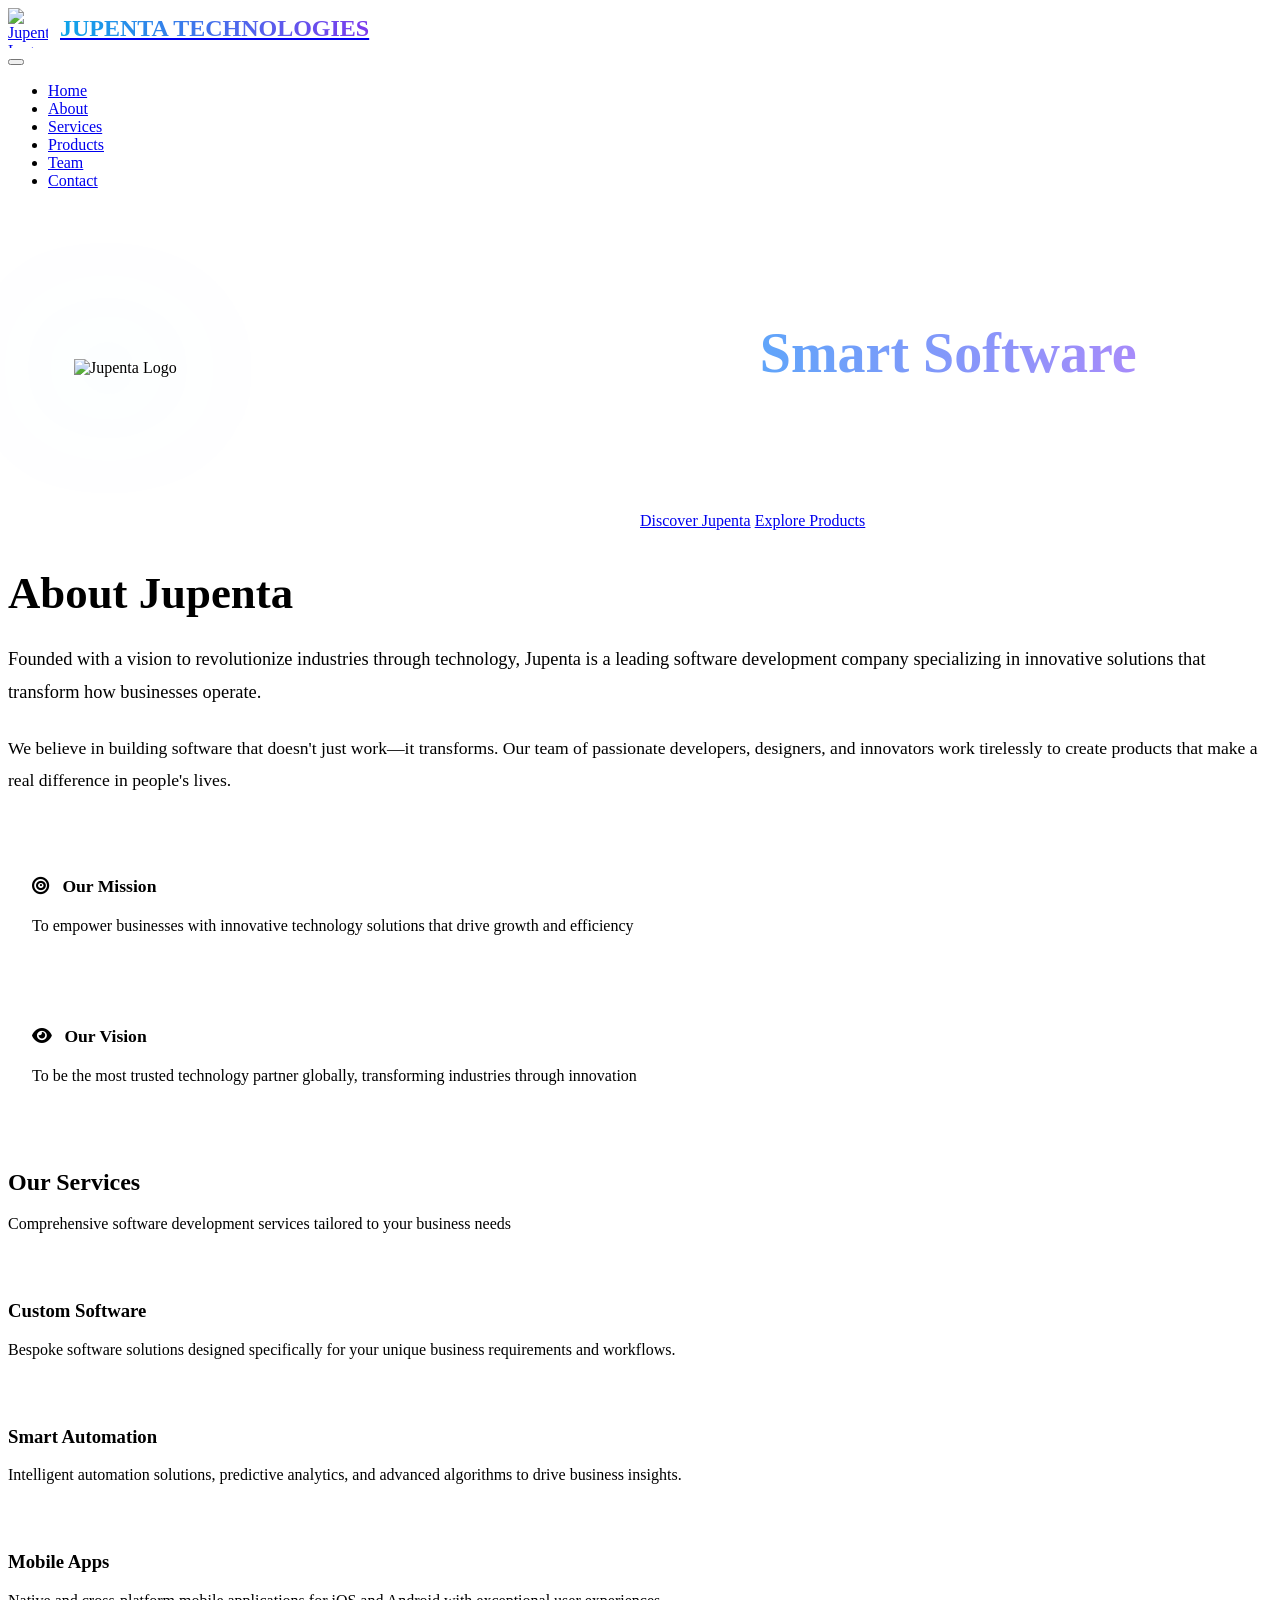
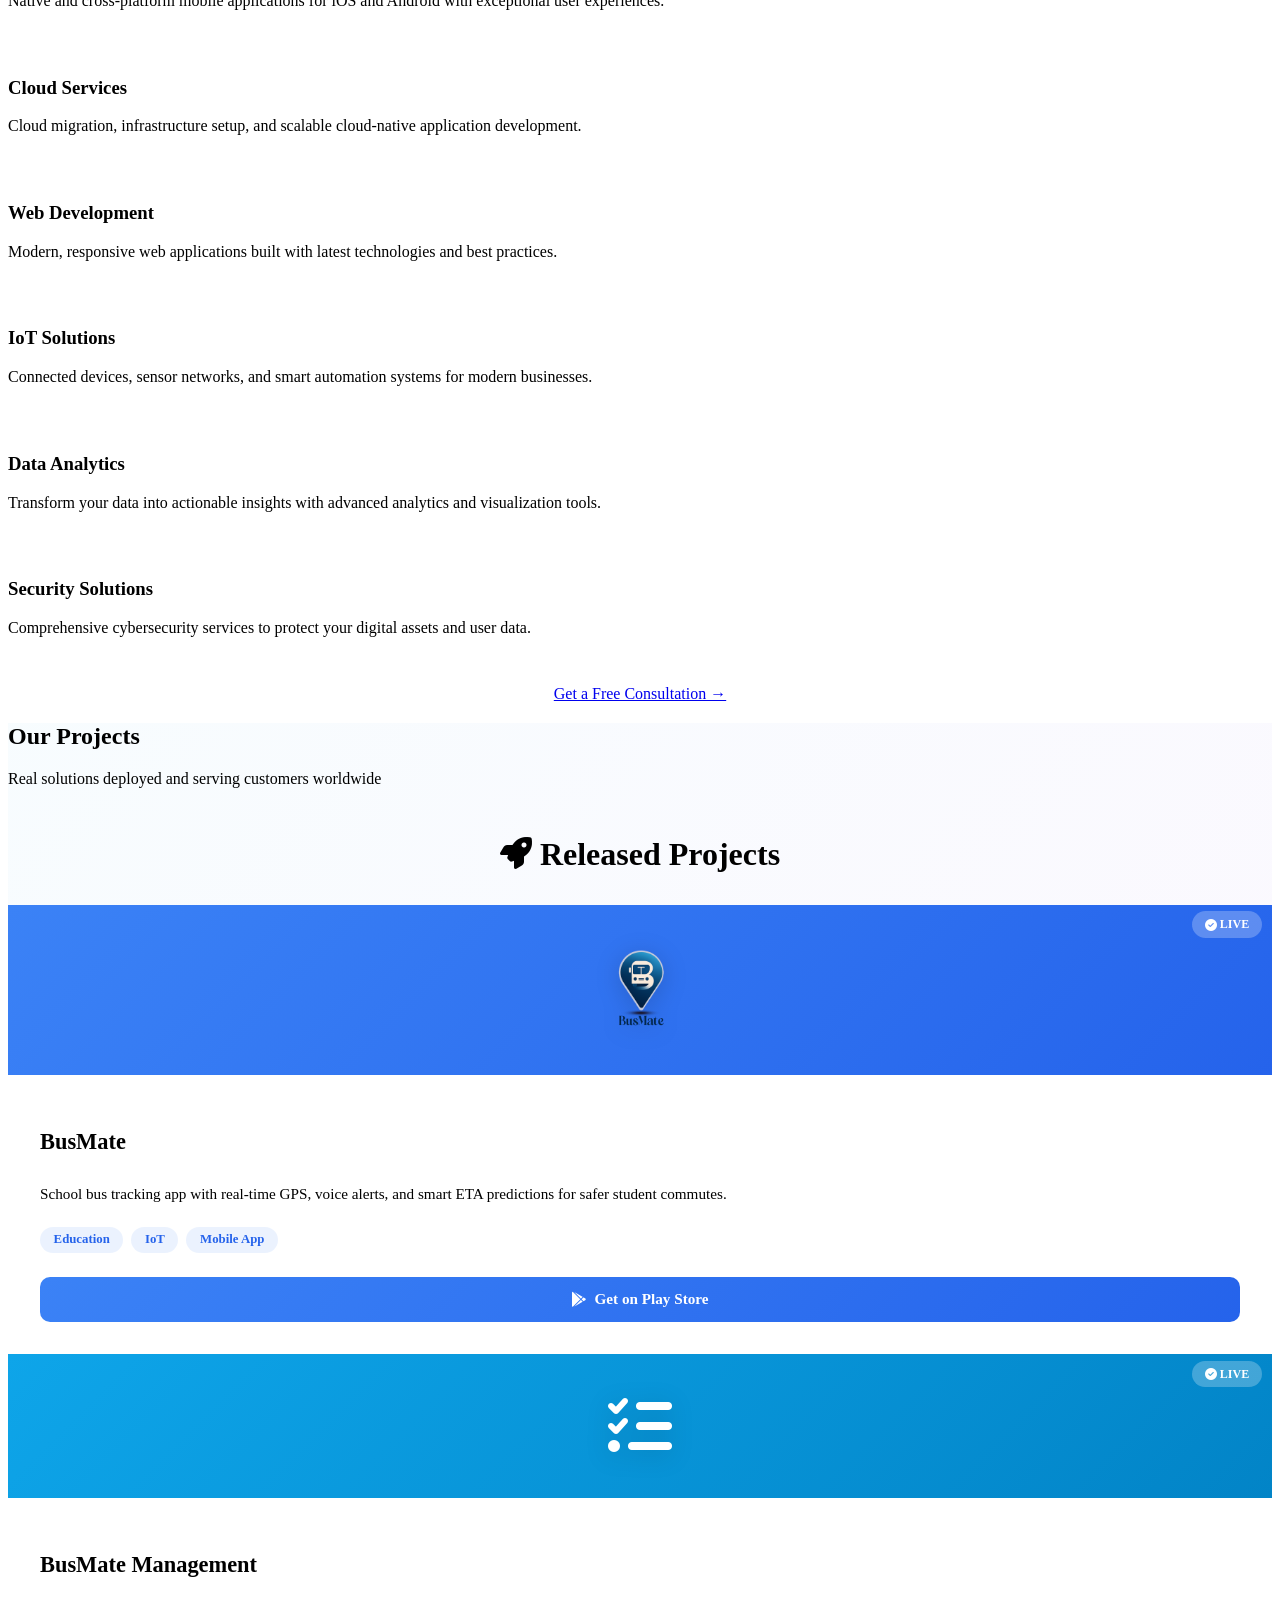
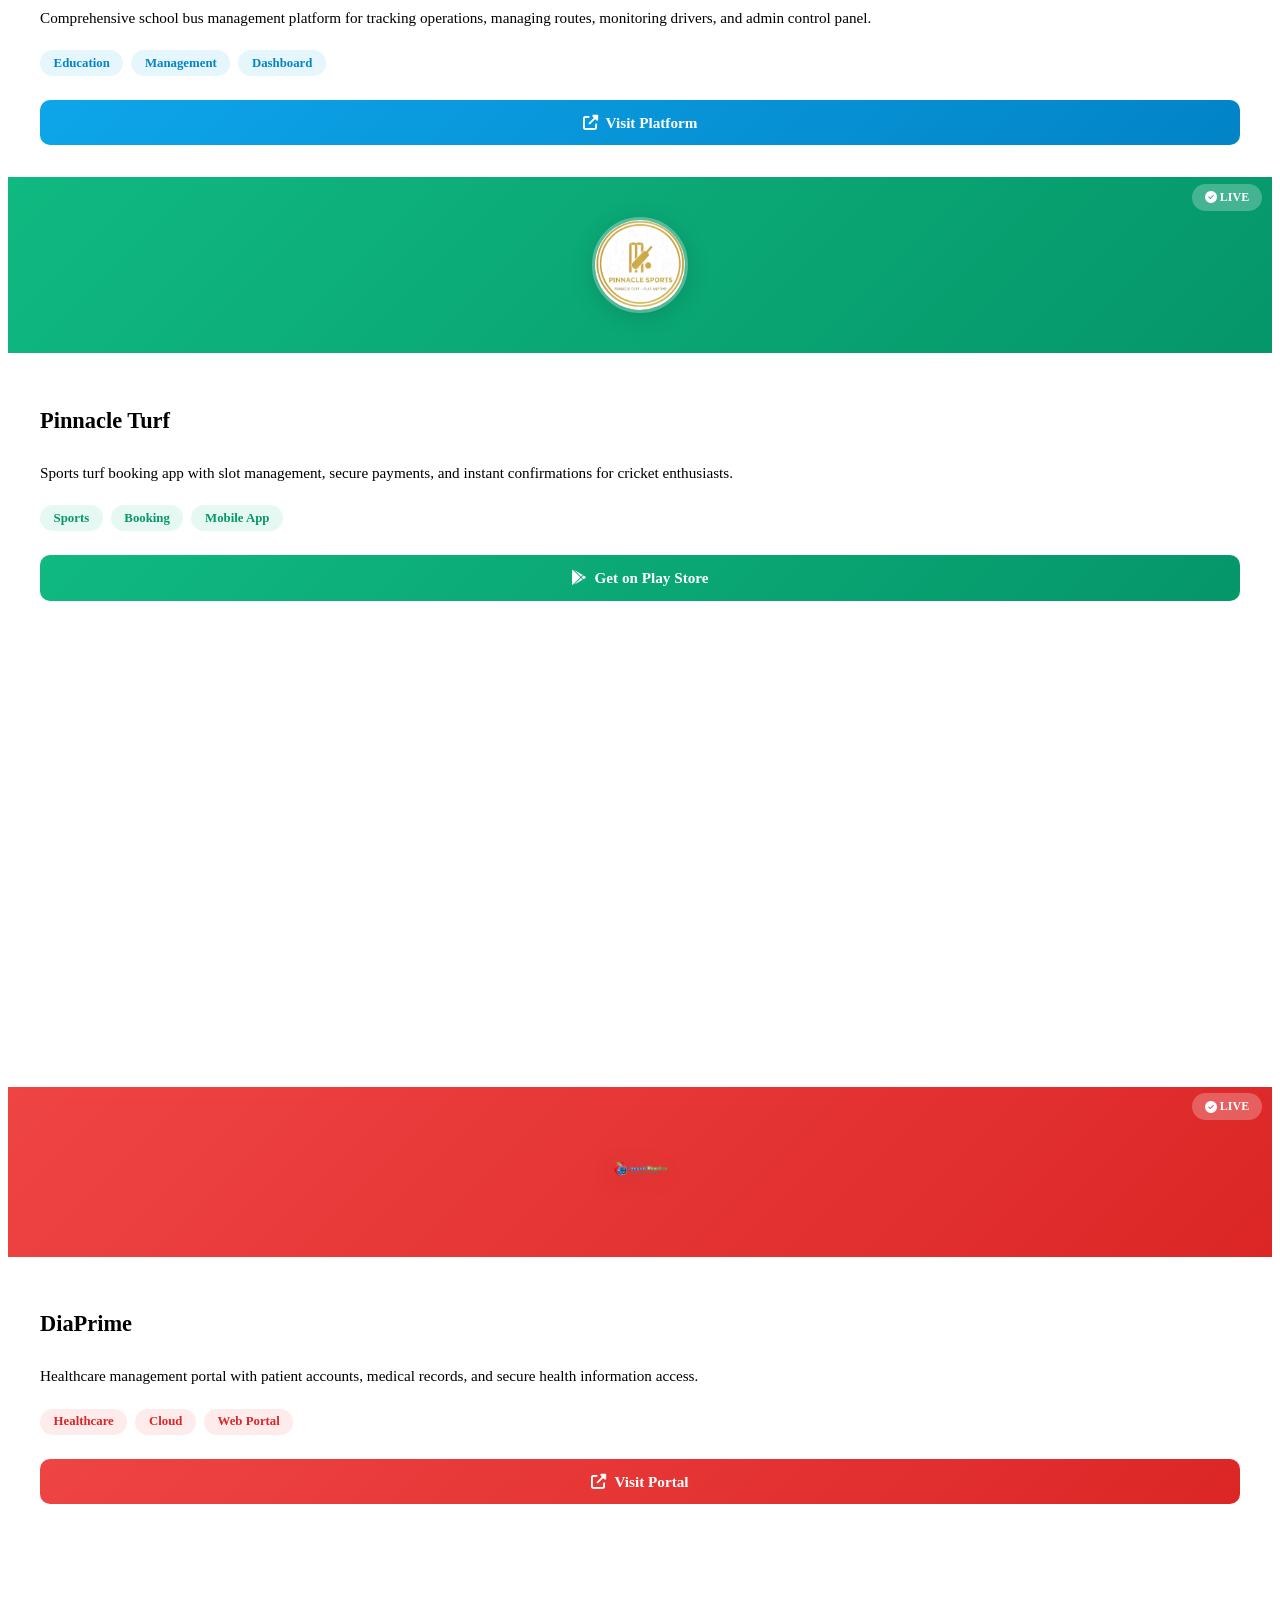
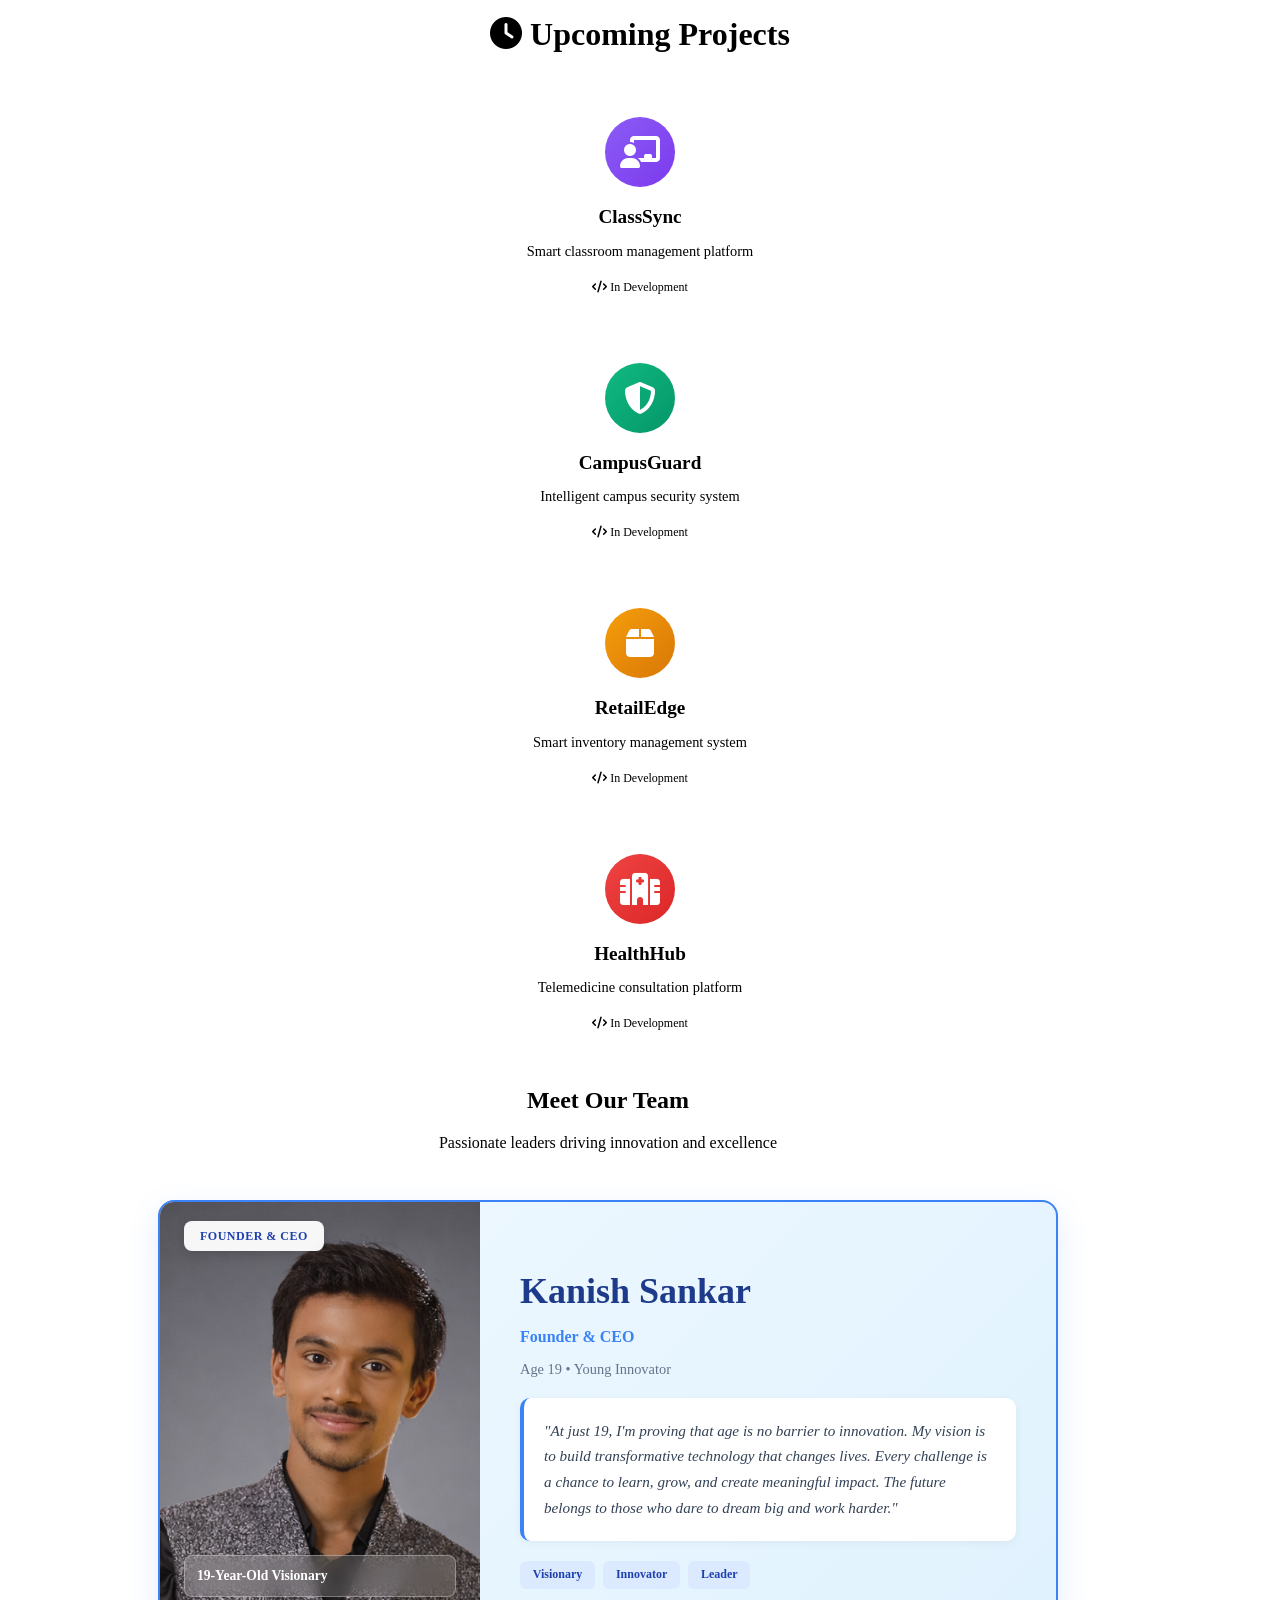
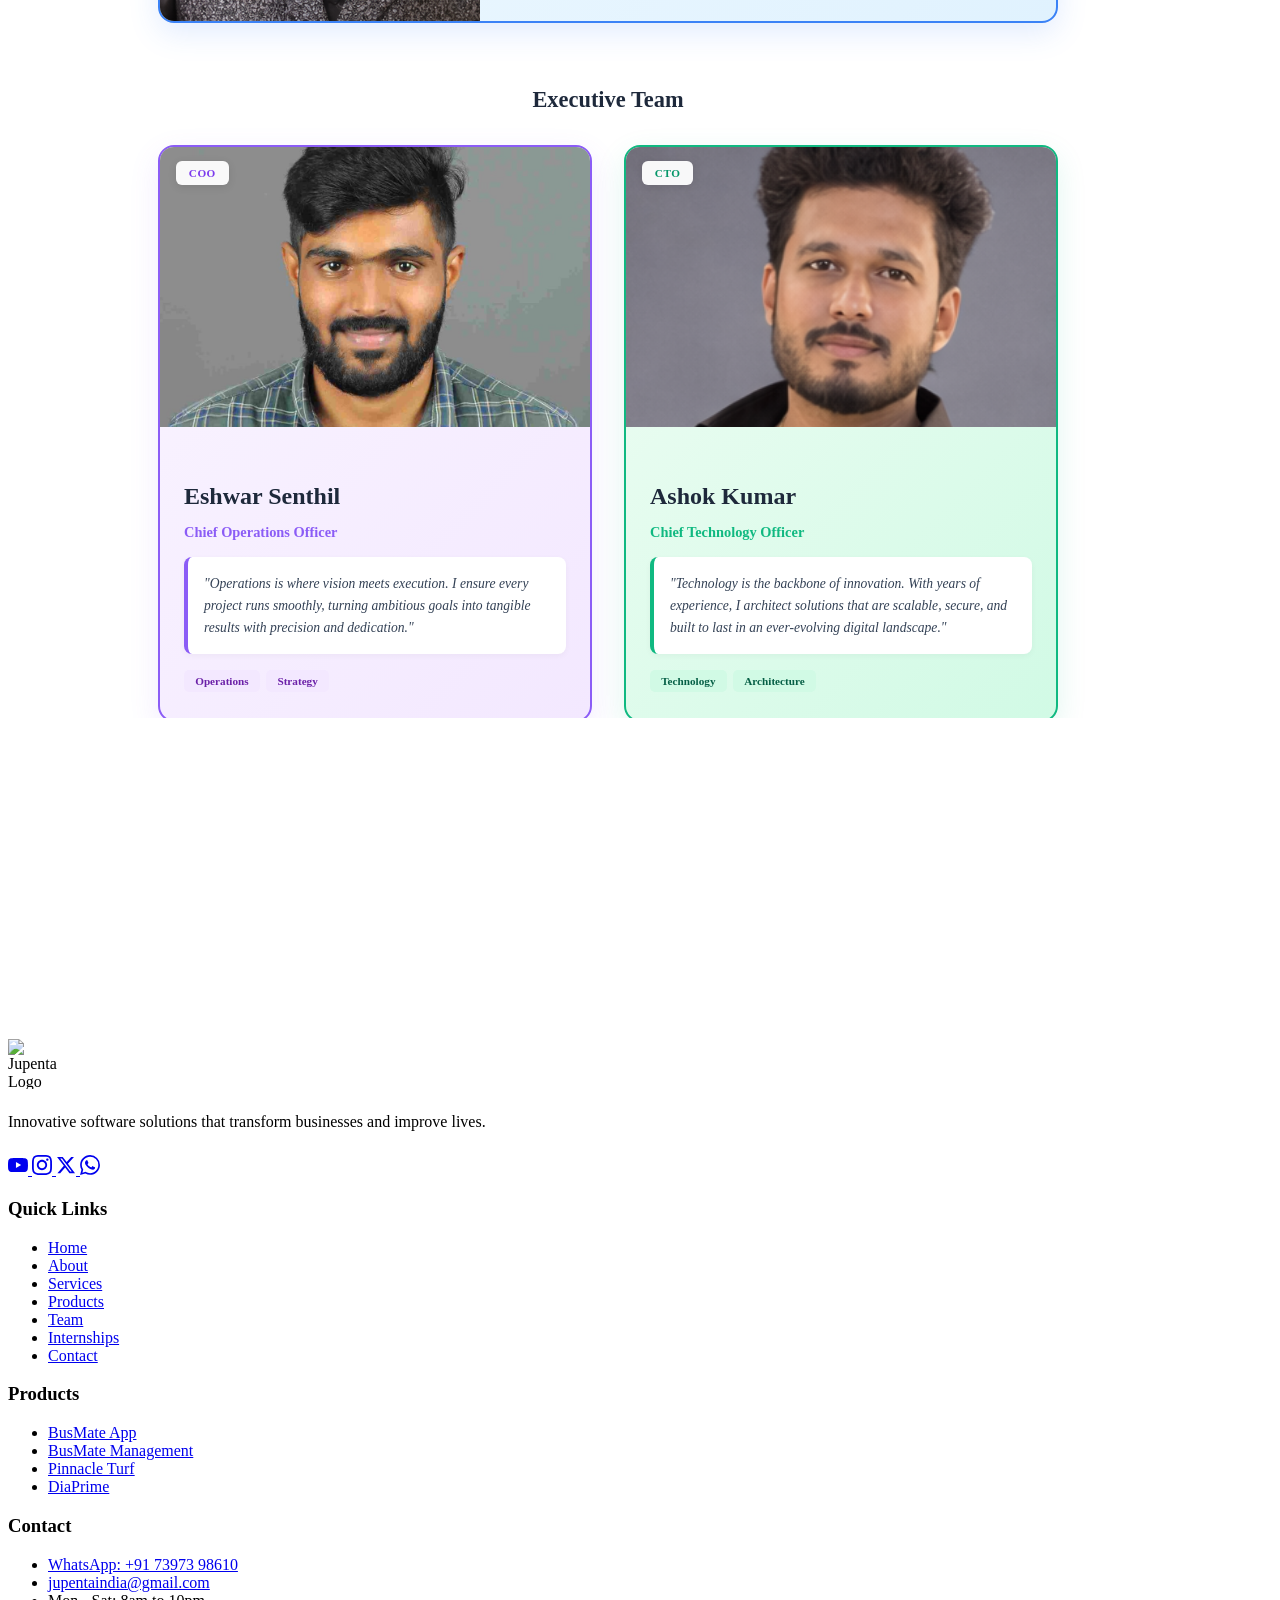
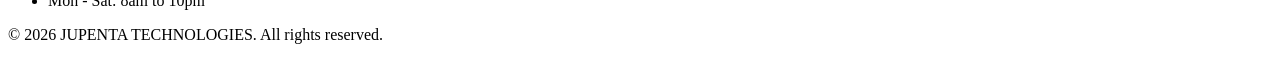
==== commit 13c5b338: "Final UI, SEO, and deployment update" ====
--- a/index.html
+++ b/index.html
@@ -126,7 +126,7 @@
                 <span class="w-6 h-0.5 bg-white"></span>
             </button>
             <ul class="nav-links">
-                <li><a href="#home" class="active">Home</a></li>
+                <li><a href="/" class="active">Home</a></li>
                 <li><a href="#about">About</a></li>
                 <li><a href="#services">Services</a></li>
                 <li><a href="#products">Products</a></li>
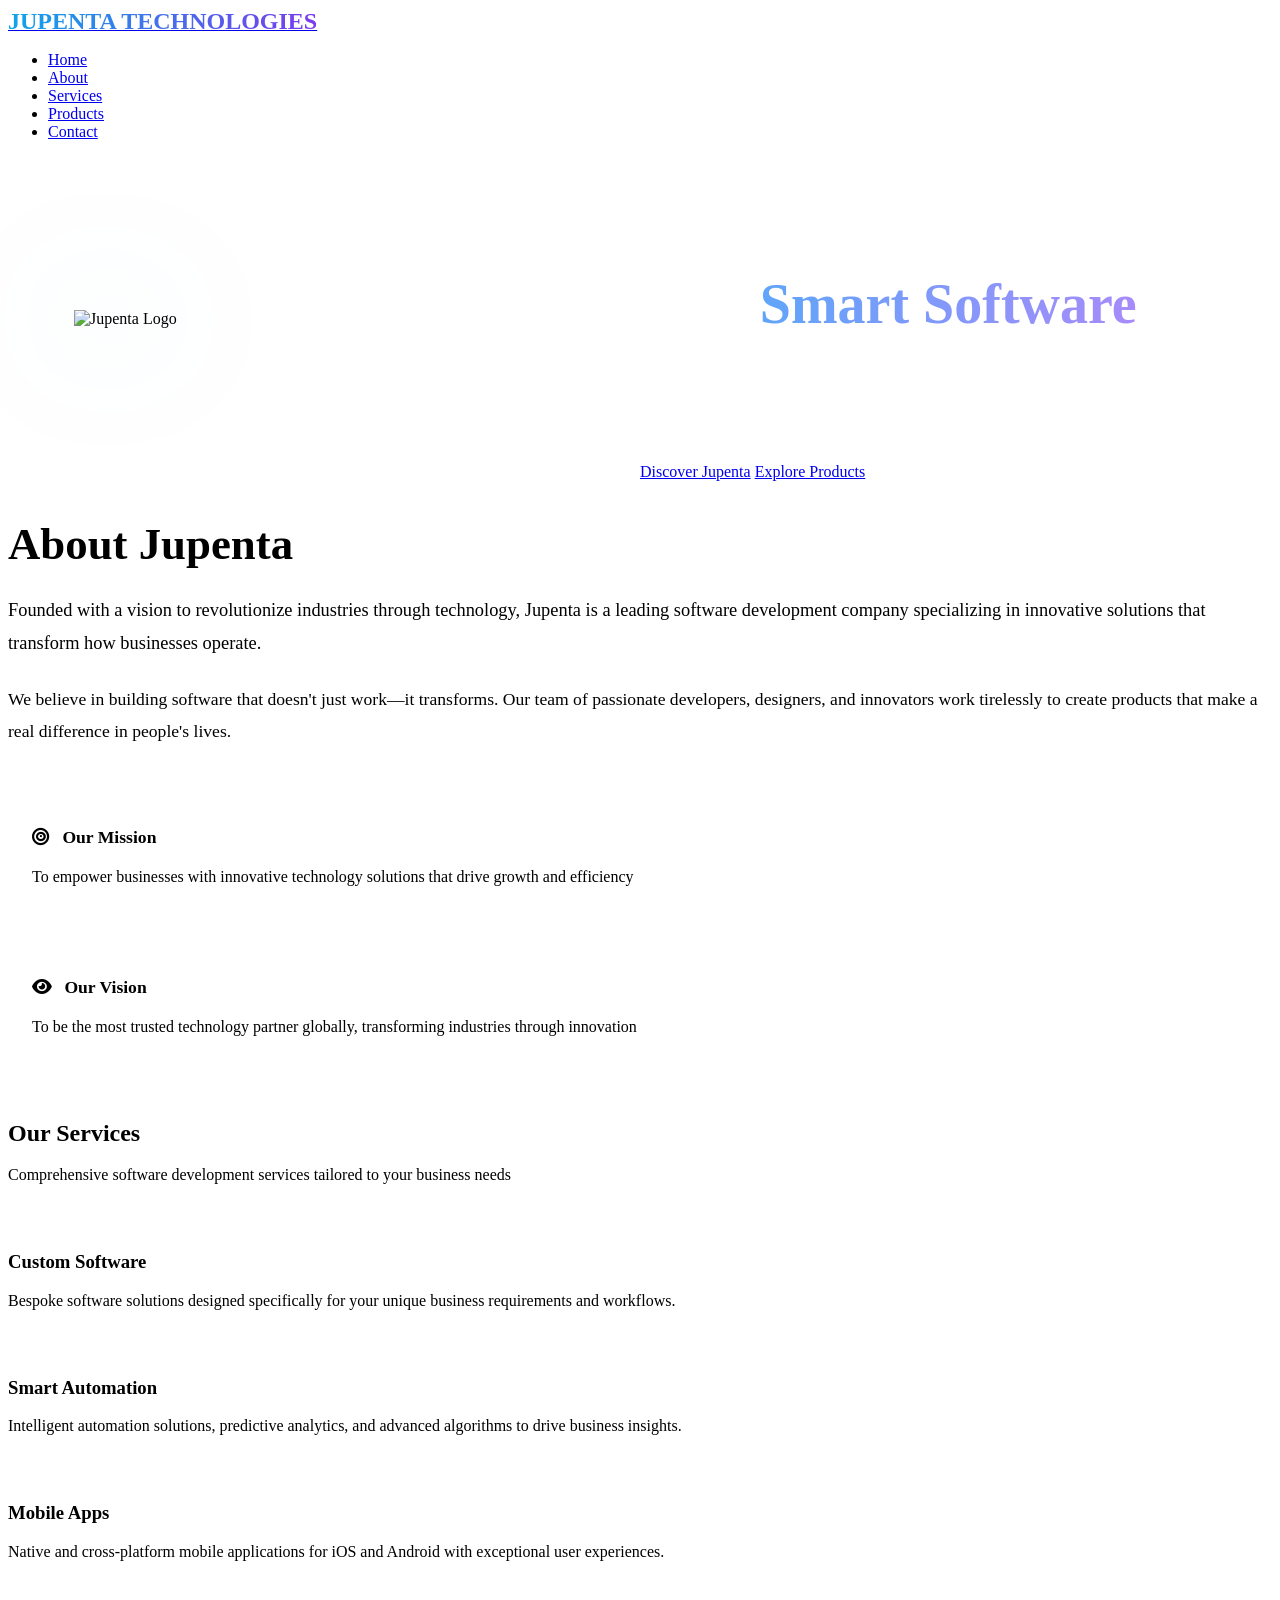
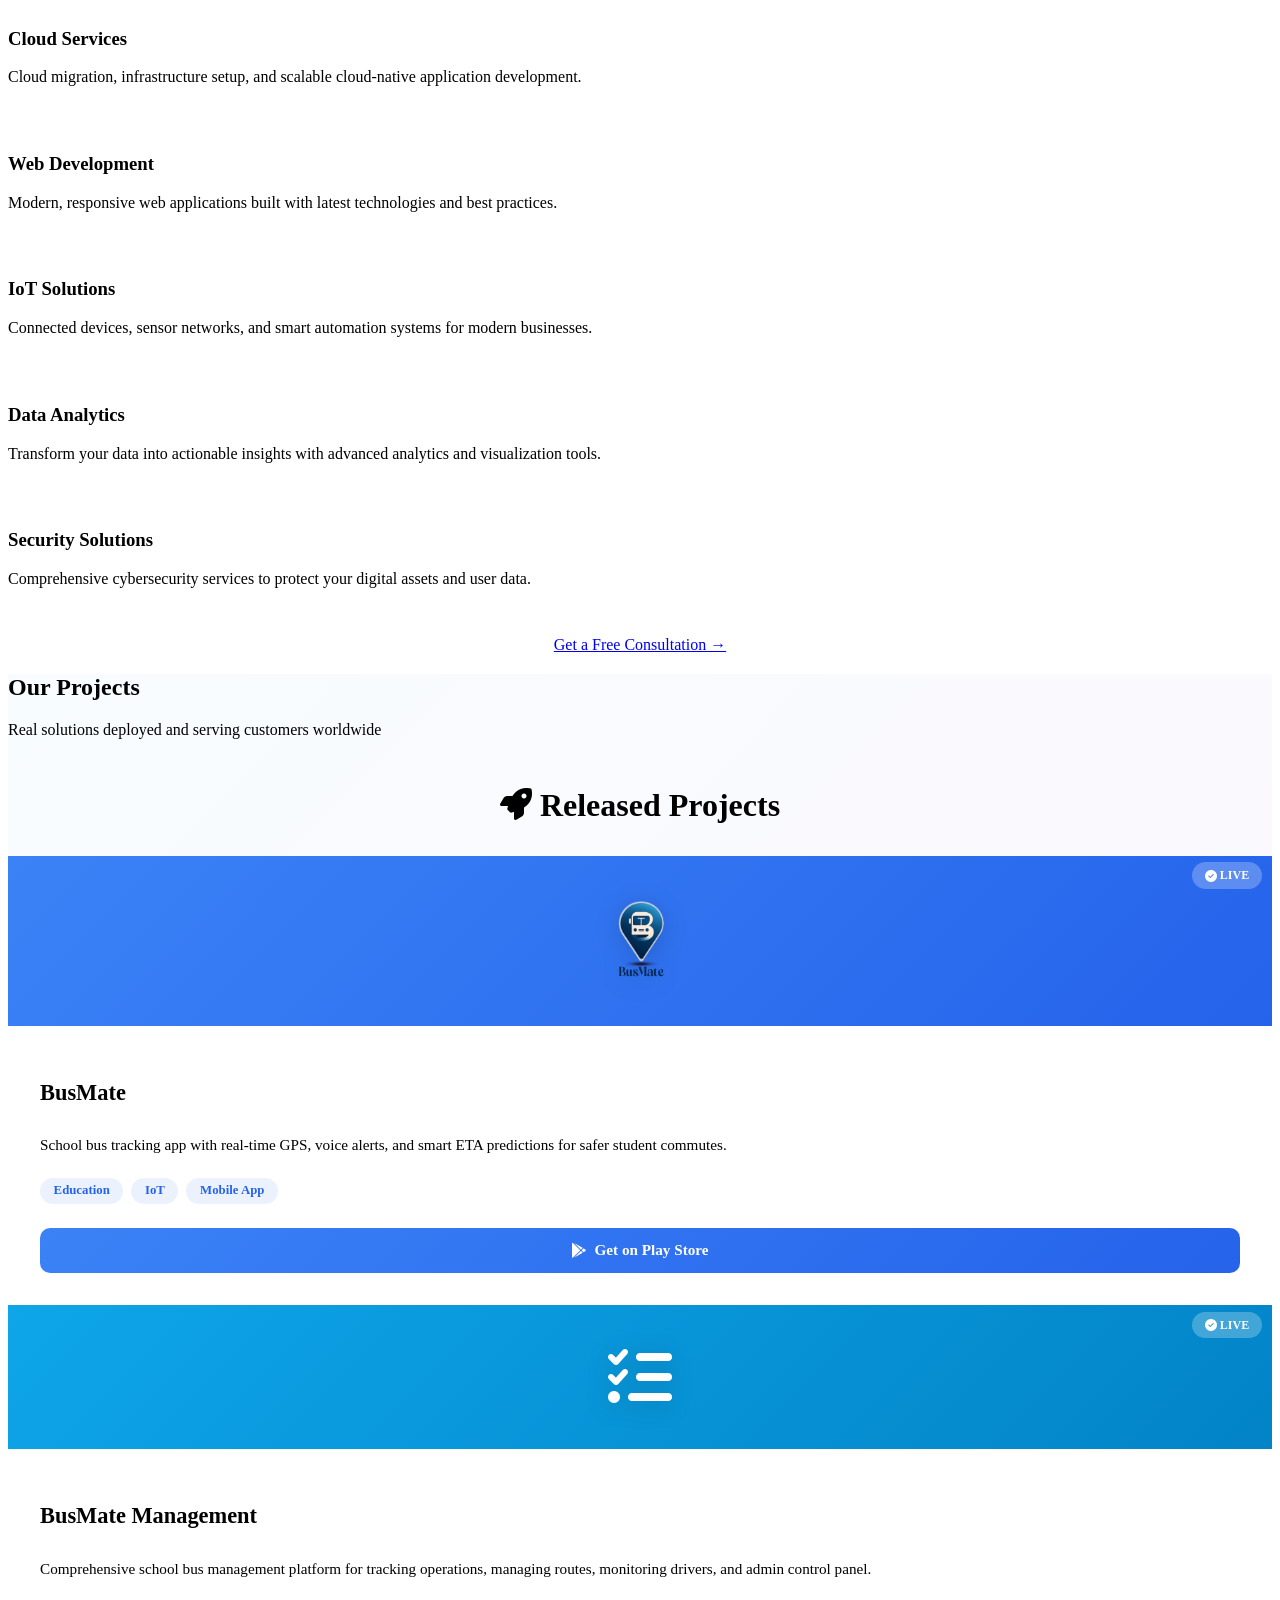
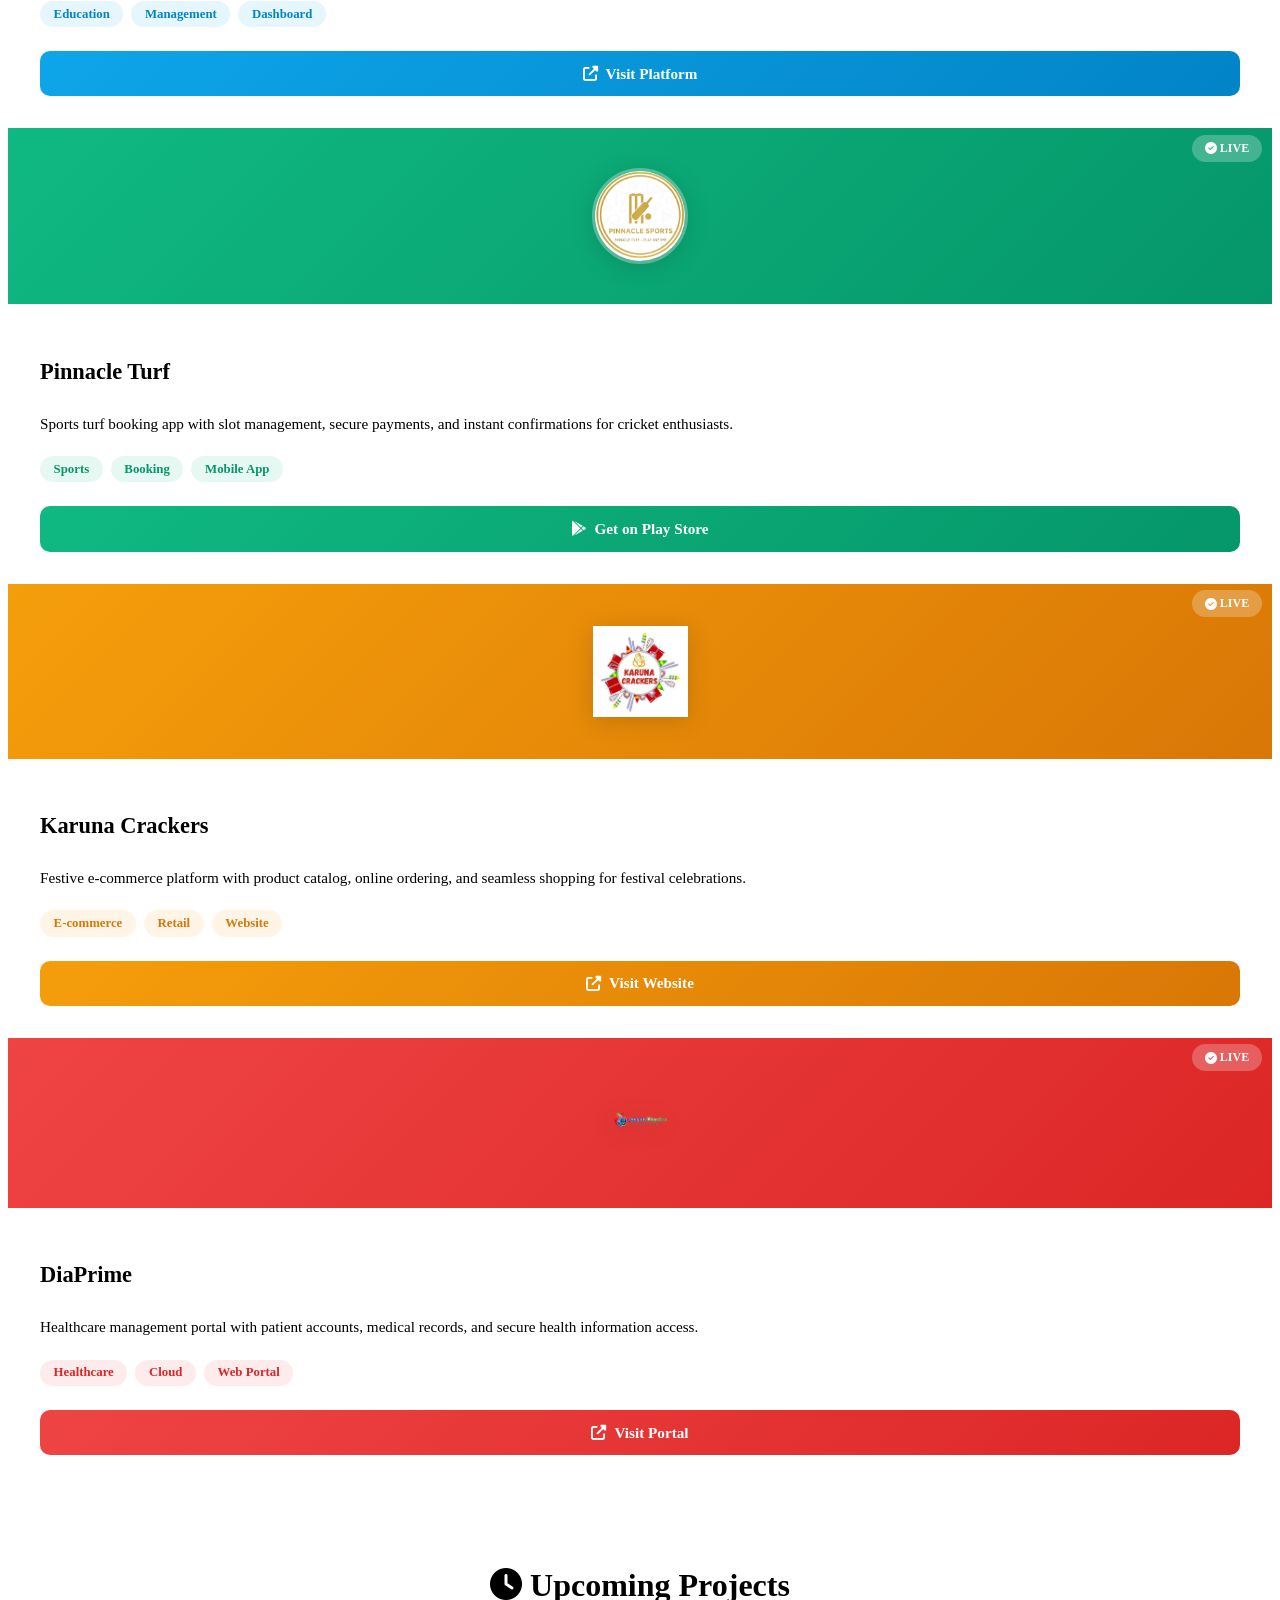
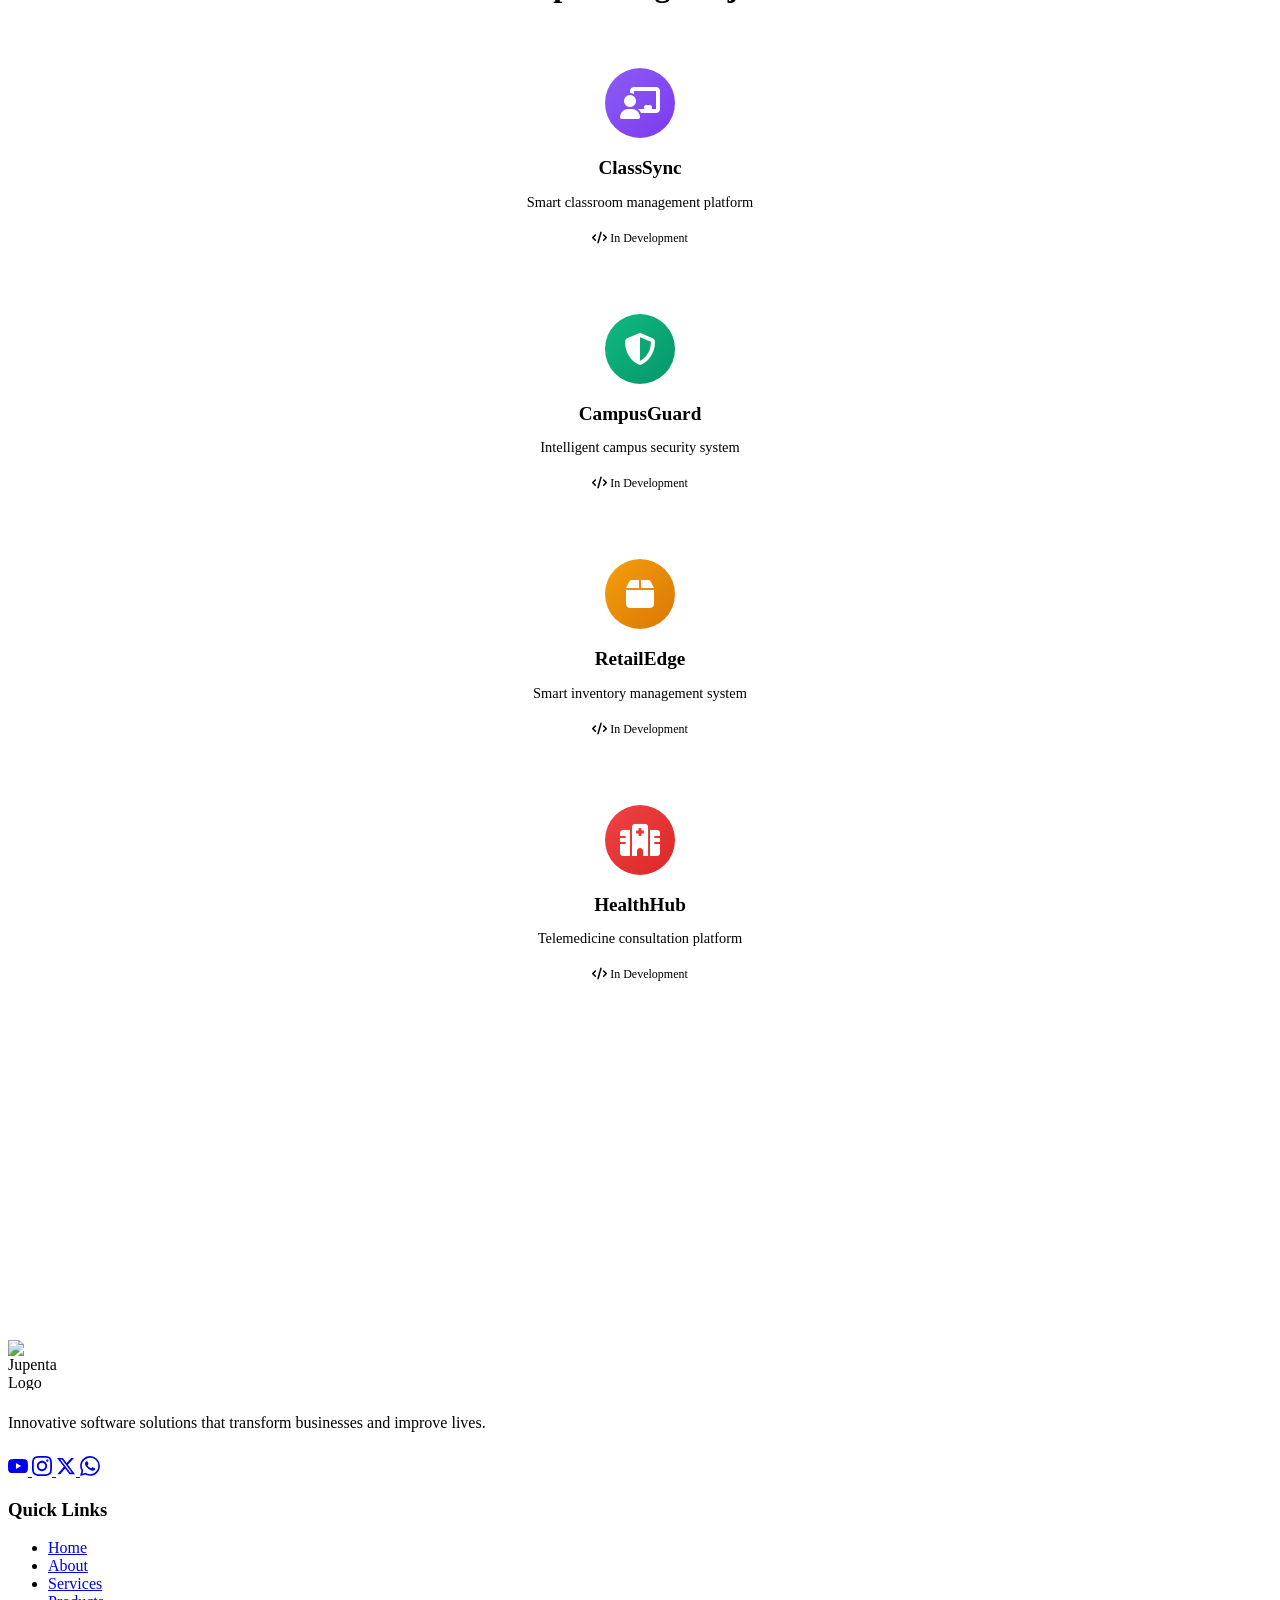
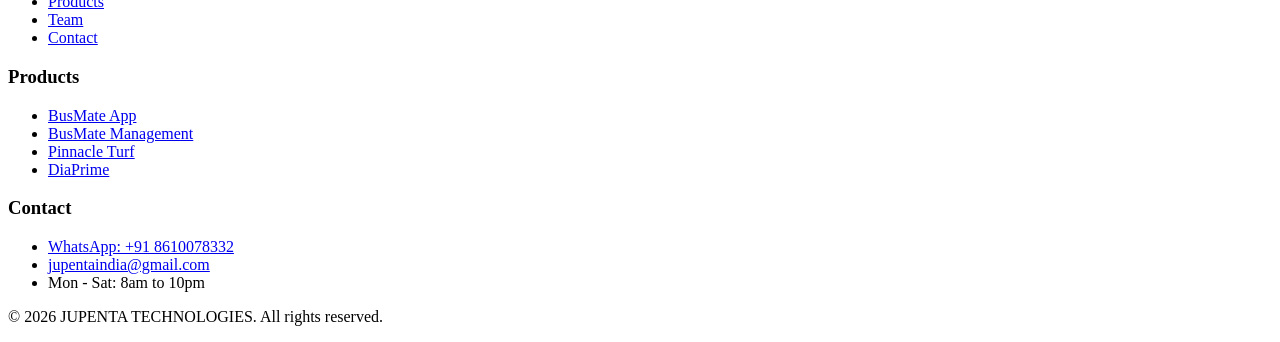
==== commit ef86bdf3: "Removed Teams" ====
--- a/index.html
+++ b/index.html
@@ -6,17 +6,6 @@
     <title>Jupenta | Innovative Software Solutions</title>
     <meta name="description" content="Jupenta - Leading software development company delivering innovative solutions for education, healthcare, retail, and smart cities.">
     
-    <!-- Open Graph / SEO -->
-    <meta property="og:type" content="website">
-    <meta property="og:url" content="https://jupenta.com/">
-    <meta property="og:title" content="Jupenta Technologies | Official Website">
-    <meta property="og:description" content="Leading software development company delivering innovative solutions. Explore our products and internship programs.">
-    <meta property="og:image" content="https://jupenta.com/assets/images/FINAL,JUPENTA,LOGO.png">
-
-    <!-- Twitter -->
-    <meta property="twitter:card" content="summary_large_image">
-    <meta property="twitter:title" content="Jupenta Technologies">
-
     <!-- Fonts -->
     <link rel="preconnect" href="https://fonts.googleapis.com">
     <link rel="preconnect" href="https://fonts.gstatic.com" crossorigin>
@@ -104,7 +93,7 @@
         ],
         "contactPoint": {
             "@type": "ContactPoint",
-            "telephone": "+91-7397398610",
+            "telephone": "+91-8610078332",
             "contactType": "Customer Service",
             "availableLanguage": ["English", "Tamil"]
         }
@@ -115,22 +104,15 @@
     <!-- Navigation -->
     <nav class="navbar">
         <div class="nav-container">
-            <a href="index.html" class="logo" style="display: flex; align-items: center; gap: 0.75rem;">
-                <img src="assets/images/FINAL,JUPENTA,LOGO.png" alt="Jupenta Logo" style="width: 40px; height: 40px; object-fit: contain;">
+            <a href="index.html" class="logo">
                 <span style="font-size: 1.5rem; font-weight: 700; background: linear-gradient(90deg, #0ea5e9 0%, #7c3aed 100%); -webkit-background-clip: text; background-clip: text; color: transparent;">JUPENTA TECHNOLOGIES</span>
             </a>
-            <!-- Mobile Menu Toggle -->
-            <button class="mobile-menu-toggle lg:hidden flex flex-col gap-1.5" aria-label="Toggle Menu">
-                <span class="w-6 h-0.5 bg-white"></span>
-                <span class="w-6 h-0.5 bg-white"></span>
-                <span class="w-6 h-0.5 bg-white"></span>
-            </button>
             <ul class="nav-links">
-                <li><a href="/" class="active">Home</a></li>
+                <li><a href="#home" class="active">Home</a></li>
                 <li><a href="#about">About</a></li>
                 <li><a href="#services">Services</a></li>
                 <li><a href="#products">Products</a></li>
-                <li><a href="#team">Team</a></li>
+                <!--<li><a href="#team">Team</a></li>-->
                 <li><a href="contact.html">Contact</a></li>
             </ul>
         </div>
@@ -535,12 +517,11 @@
             </div>
         </div>
     </section>
-
-    <!-- Our Team Section -->
-    <section id="team" class="section" style="background: white;">
+<!-- <!-- Our Team Section -->
+    <!--<section id="team" class="section" style="background: white;">
         <div class="container" style="max-width: 1200px;">
             <!-- Section Header -->
-            <div style="text-align: center; margin-bottom: 3rem;" data-aos="fade-up">
+            <!--<div style="text-align: center; margin-bottom: 3rem;" data-aos="fade-up">
                 <h2 class="section-title">Meet Our <span class="gradient-text">Team</span></h2>
                 <p style="font-size: 1rem; color: var(--gray-600); max-width: 600px; margin: 0 auto;">
                     Passionate leaders driving innovation and excellence
@@ -548,12 +529,12 @@
             </div>
             
             <!-- CEO Featured Section -->
-            <div style="max-width: 900px; margin: 0 auto 4rem;" data-aos="fade-up" data-aos-delay="100">
+            <!--<div style="max-width: 900px; margin: 0 auto 4rem;" data-aos="fade-up" data-aos-delay="100">
                 <a href="team/kanish-sankar.html" style="text-decoration: none; color: inherit; display: block; transition: transform 0.3s ease;" onmouseover="this.style.transform='translateY(-5px)'" onmouseout="this.style.transform='translateY(0)'">
                 <div style="background: linear-gradient(135deg, #f0f9ff 0%, #e0f2fe 100%); border-radius: 16px; border: 2px solid #3b82f6; overflow: hidden; box-shadow: 0 10px 30px rgba(59, 130, 246, 0.15); cursor: pointer;">
                     <div style="display: grid; grid-template-columns: 320px 1fr; gap: 0;">
                         <!-- CEO Image -->
-                        <div style="position: relative; overflow: hidden; background: linear-gradient(135deg, #3b82f6 0%, #2563eb 100%);">
+                        <!--<div style="position: relative; overflow: hidden; background: linear-gradient(135deg, #3b82f6 0%, #2563eb 100%);">
                             <img src="assets/images/Kanish.png" alt="Kanish Sankar" style="width: 100%; height: 100%; object-fit: cover; display: block;">
                             <div style="position: absolute; top: 1.5rem; left: 1.5rem;">
                                 <span style="background: rgba(255, 255, 255, 0.95); padding: 0.5rem 1rem; border-radius: 8px; font-size: 0.75rem; font-weight: 700; color: #1e40af; box-shadow: 0 4px 12px rgba(0,0,0,0.15); letter-spacing: 0.5px;">
@@ -570,7 +551,7 @@
                         </div>
                         
                         <!-- CEO Content -->
-                        <div style="padding: 2rem 2.5rem;">
+                        <!--<div style="padding: 2rem 2.5rem;">
                             <h3 style="font-size: 2.25rem; font-weight: 700; color: #1e3a8a; margin-bottom: 0.5rem;">Kanish Sankar</h3>
                             <p style="font-size: 1rem; color: #3b82f6; font-weight: 600; margin-bottom: 0.25rem;">Founder & CEO</p>
                             <p style="font-size: 0.9rem; color: #64748b; margin-bottom: 1.25rem;">Age 19 • Young Innovator</p>
@@ -579,6 +560,14 @@
                                 <p style="font-size: 0.95rem; color: #334155; line-height: 1.7; margin: 0; font-style: italic;">
                                     "At just 19, I'm proving that age is no barrier to innovation. My vision is to build transformative technology that changes lives. Every challenge is a chance to learn, grow, and create meaningful impact. The future belongs to those who dare to dream big and work harder."
                                 </p>
+                            </div>
+                            
+                            <div style="background: white; padding: 1rem; border-radius: 8px; margin-bottom: 1rem; display: flex; align-items: start; gap: 0.75rem;">
+                                <i class="fas fa-graduation-cap" style="color: #3b82f6; font-size: 1.2rem; margin-top: 0.1rem;"></i>
+                                <div>
+                                    <p style="font-weight: 600; color: #1e293b; margin: 0; font-size: 0.9rem;">BE Computer Science & Engineering</p>
+                                    <p style="font-size: 0.8rem; color: #64748b; margin: 0; margin-top: 0.25rem;">Sri Ramakrishna Engineering College</p>
+                                </div>
                             </div>
                             
                             <div style="display: flex; gap: 0.5rem; flex-wrap: wrap;">
@@ -599,7 +588,7 @@
             </div>
             
             <!-- Executive Team -->
-            <div style="max-width: 900px; margin: 0 auto;">
+            <!--<div style="max-width: 900px; margin: 0 auto;">
                 <h3 style="font-size: 1.4rem; font-weight: 700; text-align: center; margin-bottom: 2rem; color: #1e293b;" data-aos="fade-up">
                     Executive Team
                 </h3>
@@ -607,12 +596,12 @@
                 <div style="display: grid; grid-template-columns: repeat(2, 1fr); gap: 2rem;">
                     
                     <!-- Eshwar Senthil - COO -->
-                    <div data-aos="fade-up" data-aos-delay="200">
+                    <!--<div data-aos="fade-up" data-aos-delay="200">
                         <a href="team/eshwar-senthil.html" style="text-decoration: none; color: inherit; display: block; height: 100%; transition: transform 0.3s ease;" onmouseover="this.style.transform='translateY(-5px)'" onmouseout="this.style.transform='translateY(0)'">
                         <div style="background: linear-gradient(135deg, #faf5ff 0%, #f3e8ff 100%); border-radius: 16px; border: 2px solid #8b5cf6; overflow: hidden; box-shadow: 0 10px 30px rgba(139, 92, 246, 0.12); cursor: pointer; height: 100%;">
                             <div style="display: grid; grid-template-rows: 280px 1fr; gap: 0;">
                                 <!-- Image -->
-                                <div style="position: relative; overflow: hidden; background: linear-gradient(135deg, #8b5cf6 0%, #7c3aed 100%);">
+                                <!--<div style="position: relative; overflow: hidden; background: linear-gradient(135deg, #8b5cf6 0%, #7c3aed 100%);">
                                     <img src="assets/images/Eshwar.png" alt="Eshwar Senthil" style="width: 100%; height: 100%; object-fit: cover; display: block;">
                                     <div style="position: absolute; top: 1rem; left: 1rem;">
                                         <span style="background: rgba(255, 255, 255, 0.95); padding: 0.4rem 0.8rem; border-radius: 6px; font-size: 0.7rem; font-weight: 700; color: #7c3aed; box-shadow: 0 2px 8px rgba(0,0,0,0.1); letter-spacing: 0.5px;">
@@ -622,9 +611,10 @@
                                 </div>
                                 
                                 <!-- Content -->
-                                <div style="padding: 1.5rem;">
+                                <!--<div style="padding: 1.5rem;">
                                     <h4 style="font-size: 1.5rem; font-weight: 700; color: #1e293b; margin-bottom: 0.5rem;">Eshwar Senthil</h4>
-                                    <p style="font-size: 0.9rem; color: #8b5cf6; font-weight: 600; margin-bottom: 1rem;">Chief Operations Officer</p>
+                                    <p style="font-size: 0.9rem; color: #8b5cf6; font-weight: 600; margin-bottom: 0.25rem;">Chief Operations Officer</p>
+                                    <p style="font-size: 0.8rem; color: #64748b; margin-bottom: 1rem;">Age 23</p>
                                     
                                     <div style="background: white; padding: 1rem; border-radius: 8px; margin-bottom: 1rem; border-left: 4px solid #8b5cf6; box-shadow: 0 2px 6px rgba(0,0,0,0.04);">
                                         <p style="font-size: 0.85rem; color: #334155; line-height: 1.6; margin: 0; font-style: italic;">
@@ -632,6 +622,14 @@
                                         </p>
                                     </div>
                                     
+                                    <div style="background: white; padding: 0.75rem; border-radius: 6px; margin-bottom: 0.75rem; display: flex; align-items: start; gap: 0.5rem;">
+                                        <i class="fas fa-graduation-cap" style="color: #8b5cf6; font-size: 1rem; margin-top: 0.1rem;"></i>
+                                        <div>
+                                            <p style="font-weight: 600; color: #1e293b; margin: 0; font-size: 0.8rem;">B.Com PA</p>
+                                            <p style="font-size: 0.75rem; color: #64748b; margin: 0; margin-top: 0.2rem;">Rathinam College</p>
+                                        </div>
+                                    </div>
+                                    
                                     <div style="display: flex; gap: 0.4rem; flex-wrap: wrap;">
                                         <span style="padding: 0.3rem 0.7rem; background: #f3e8ff; color: #6b21a8; border-radius: 5px; font-size: 0.7rem; font-weight: 600;">Operations</span>
                                         <span style="padding: 0.3rem 0.7rem; background: #f3e8ff; color: #6b21a8; border-radius: 5px; font-size: 0.7rem; font-weight: 600;">Strategy</span>
@@ -643,12 +641,12 @@
                     </div>
                     
                     <!-- Ashok Kumar - CTO -->
-                    <div data-aos="fade-up" data-aos-delay="300">
+                    <!--<div data-aos="fade-up" data-aos-delay="300">
                         <a href="team/ashok-kumar.html" style="text-decoration: none; color: inherit; display: block; height: 100%; transition: transform 0.3s ease;" onmouseover="this.style.transform='translateY(-5px)'" onmouseout="this.style.transform='translateY(0)'">
                         <div style="background: linear-gradient(135deg, #f0fdf4 0%, #d1fae5 100%); border-radius: 16px; border: 2px solid #10b981; overflow: hidden; box-shadow: 0 10px 30px rgba(16, 185, 129, 0.12); cursor: pointer; height: 100%;">
                             <div style="display: grid; grid-template-rows: 280px 1fr; gap: 0;">
                                 <!-- Image -->
-                                <div style="position: relative; overflow: hidden; background: linear-gradient(135deg, #10b981 0%, #059669 100%);">
+                                <!--<div style="position: relative; overflow: hidden; background: linear-gradient(135deg, #10b981 0%, #059669 100%);">
                                     <img src="assets/images/Ashok.png" alt="Ashok Kumar" style="width: 100%; height: 100%; object-fit: cover; display: block;">
                                     <div style="position: absolute; top: 1rem; left: 1rem;">
                                         <span style="background: rgba(255, 255, 255, 0.95); padding: 0.4rem 0.8rem; border-radius: 6px; font-size: 0.7rem; font-weight: 700; color: #059669; box-shadow: 0 2px 8px rgba(0,0,0,0.1); letter-spacing: 0.5px;">
@@ -658,9 +656,10 @@
                                 </div>
                                 
                                 <!-- Content -->
-                                <div style="padding: 1.5rem;">
+                                <!--<div style="padding: 1.5rem;">
                                     <h4 style="font-size: 1.5rem; font-weight: 700; color: #1e293b; margin-bottom: 0.5rem;">Ashok Kumar</h4>
-                                    <p style="font-size: 0.9rem; color: #10b981; font-weight: 600; margin-bottom: 1rem;">Chief Technology Officer</p>
+                                    <p style="font-size: 0.9rem; color: #10b981; font-weight: 600; margin-bottom: 0.25rem;">Chief Technology Officer</p>
+                                    <p style="font-size: 0.8rem; color: #64748b; margin-bottom: 1rem;">Age 34</p>
                                     
                                     <div style="background: white; padding: 1rem; border-radius: 8px; margin-bottom: 1rem; border-left: 4px solid #10b981; box-shadow: 0 2px 6px rgba(0,0,0,0.04);">
                                         <p style="font-size: 0.85rem; color: #334155; line-height: 1.6; margin: 0; font-style: italic;">
@@ -668,6 +667,14 @@
                                         </p>
                                     </div>
                                     
+                                    <div style="background: white; padding: 0.75rem; border-radius: 6px; margin-bottom: 0.75rem; display: flex; align-items: start; gap: 0.5rem;">
+                                        <i class="fas fa-graduation-cap" style="color: #10b981; font-size: 1rem; margin-top: 0.1rem;"></i>
+                                        <div>
+                                            <p style="font-weight: 600; color: #1e293b; margin: 0; font-size: 0.8rem;">BE ECE</p>
+                                            <p style="font-size: 0.75rem; color: #64748b; margin: 0; margin-top: 0.2rem;">Sri Subramanya College</p>
+                                        </div>
+                                    </div>
+                                    
                                     <div style="display: flex; gap: 0.4rem; flex-wrap: wrap;">
                                         <span style="padding: 0.3rem 0.7rem; background: #d1fae5; color: #065f46; border-radius: 5px; font-size: 0.7rem; font-weight: 600;">Technology</span>
                                         <span style="padding: 0.3rem 0.7rem; background: #d1fae5; color: #065f46; border-radius: 5px; font-size: 0.7rem; font-weight: 600;">Architecture</span>
@@ -681,9 +688,9 @@
                 </div>
             </div>
         </div>
-    </section>
+    </section> -->
     
-    <style>
+    <!--<style>
         /* Mobile Responsiveness for Team Section */
         @media (max-width: 768px) {
             .section .container > div[style*="grid-template-columns: 320px 1fr"] {
@@ -719,7 +726,7 @@
                 padding-right: 1rem !important;
             }
         }
-    </style>
+    </style>-->
 
     <!-- CTA Section -->
     <section class="section" style="background: white;">
@@ -765,7 +772,7 @@
                             <path d="M18.244 2.25h3.308l-7.227 8.26 8.502 11.24H16.17l-5.214-6.817L4.99 21.75H1.68l7.73-8.835L1.254 2.25H8.08l4.713 6.231zm-1.161 17.52h1.833L7.084 4.126H5.117z"/>
                         </svg>
                     </a>
-                    <a href="https://wa.me/917397398610" target="_blank" aria-label="WhatsApp">
+                    <a href="https://wa.me/918610078332" target="_blank" aria-label="WhatsApp">
                         <svg width="20" height="20" fill="currentColor" viewBox="0 0 24 24">
                             <path d="M17.472 14.382c-.297-.149-1.758-.867-2.03-.967-.273-.099-.471-.148-.67.15-.197.297-.767.966-.94 1.164-.173.199-.347.223-.644.075-.297-.15-1.255-.463-2.39-1.475-.883-.788-1.48-1.761-1.653-2.059-.173-.297-.018-.458.13-.606.134-.133.298-.347.446-.52.149-.174.198-.298.298-.497.099-.198.05-.371-.025-.52-.075-.149-.669-1.612-.916-2.207-.242-.579-.487-.5-.669-.51-.173-.008-.371-.01-.57-.01-.198 0-.52.074-.792.372-.272.297-1.04 1.016-1.04 2.479 0 1.462 1.065 2.875 1.213 3.074.149.198 2.096 3.2 5.077 4.487.709.306 1.262.489 1.694.625.712.227 1.36.195 1.871.118.571-.085 1.758-.719 2.006-1.413.248-.694.248-1.289.173-1.413-.074-.124-.272-.198-.57-.347m-5.421 7.403h-.004a9.87 9.87 0 01-5.031-1.378l-.361-.214-3.741.982.998-3.648-.235-.374a9.86 9.86 0 01-1.51-5.26c.001-5.45 4.436-9.884 9.888-9.884 2.64 0 5.122 1.03 6.988 2.898a9.825 9.825 0 012.893 6.994c-.003 5.45-4.437 9.884-9.885 9.884m8.413-18.297A11.815 11.815 0 0012.05 0C5.495 0 .16 5.335.157 11.892c0 2.096.547 4.142 1.588 5.945L.057 24l6.305-1.654a11.882 11.882 0 005.683 1.448h.005c6.554 0 11.89-5.335 11.893-11.893a11.821 11.821 0 00-3.48-8.413Z"/>
                         </svg>
@@ -781,7 +788,6 @@
                     <li><a href="#services">Services</a></li>
                     <li><a href="#products">Products</a></li>
                     <li><a href="#team">Team</a></li>
-                    <li><a href="internships/index.html">Internships</a></li>
                     <li><a href="contact.html">Contact</a></li>
                 </ul>
             </div>
@@ -799,7 +805,7 @@
             <div class="footer-section">
                 <h3>Contact</h3>
                 <ul class="footer-links">
-                    <li><a href="https://wa.me/917397398610" target="_blank">WhatsApp: +91 73973 98610</a></li>
+                    <li><a href="https://wa.me/918610078332" target="_blank">WhatsApp: +91 8610078332</a></li>
                     <li><a href="mailto:jupentaindia@gmail.com">jupentaindia@gmail.com</a></li>
                     <li>Mon - Sat: 8am to 10pm</li>
                 </ul>
